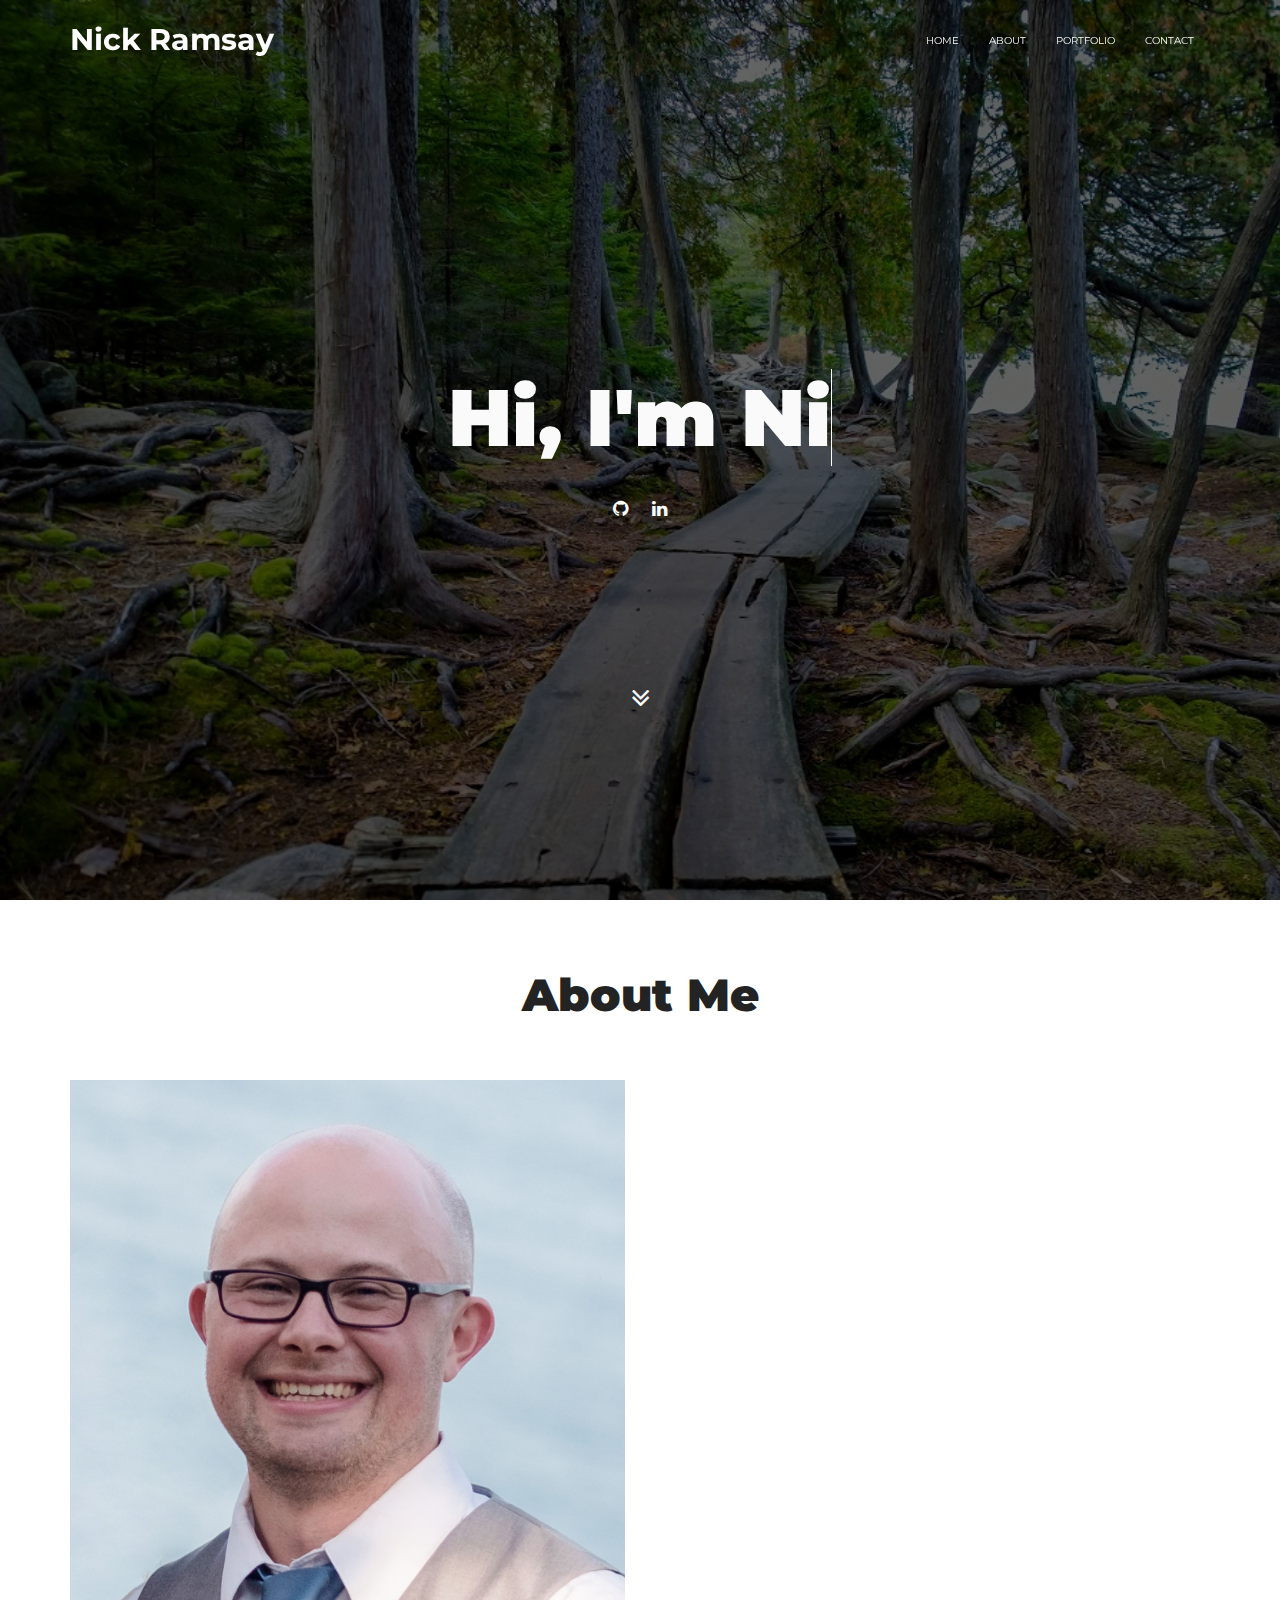
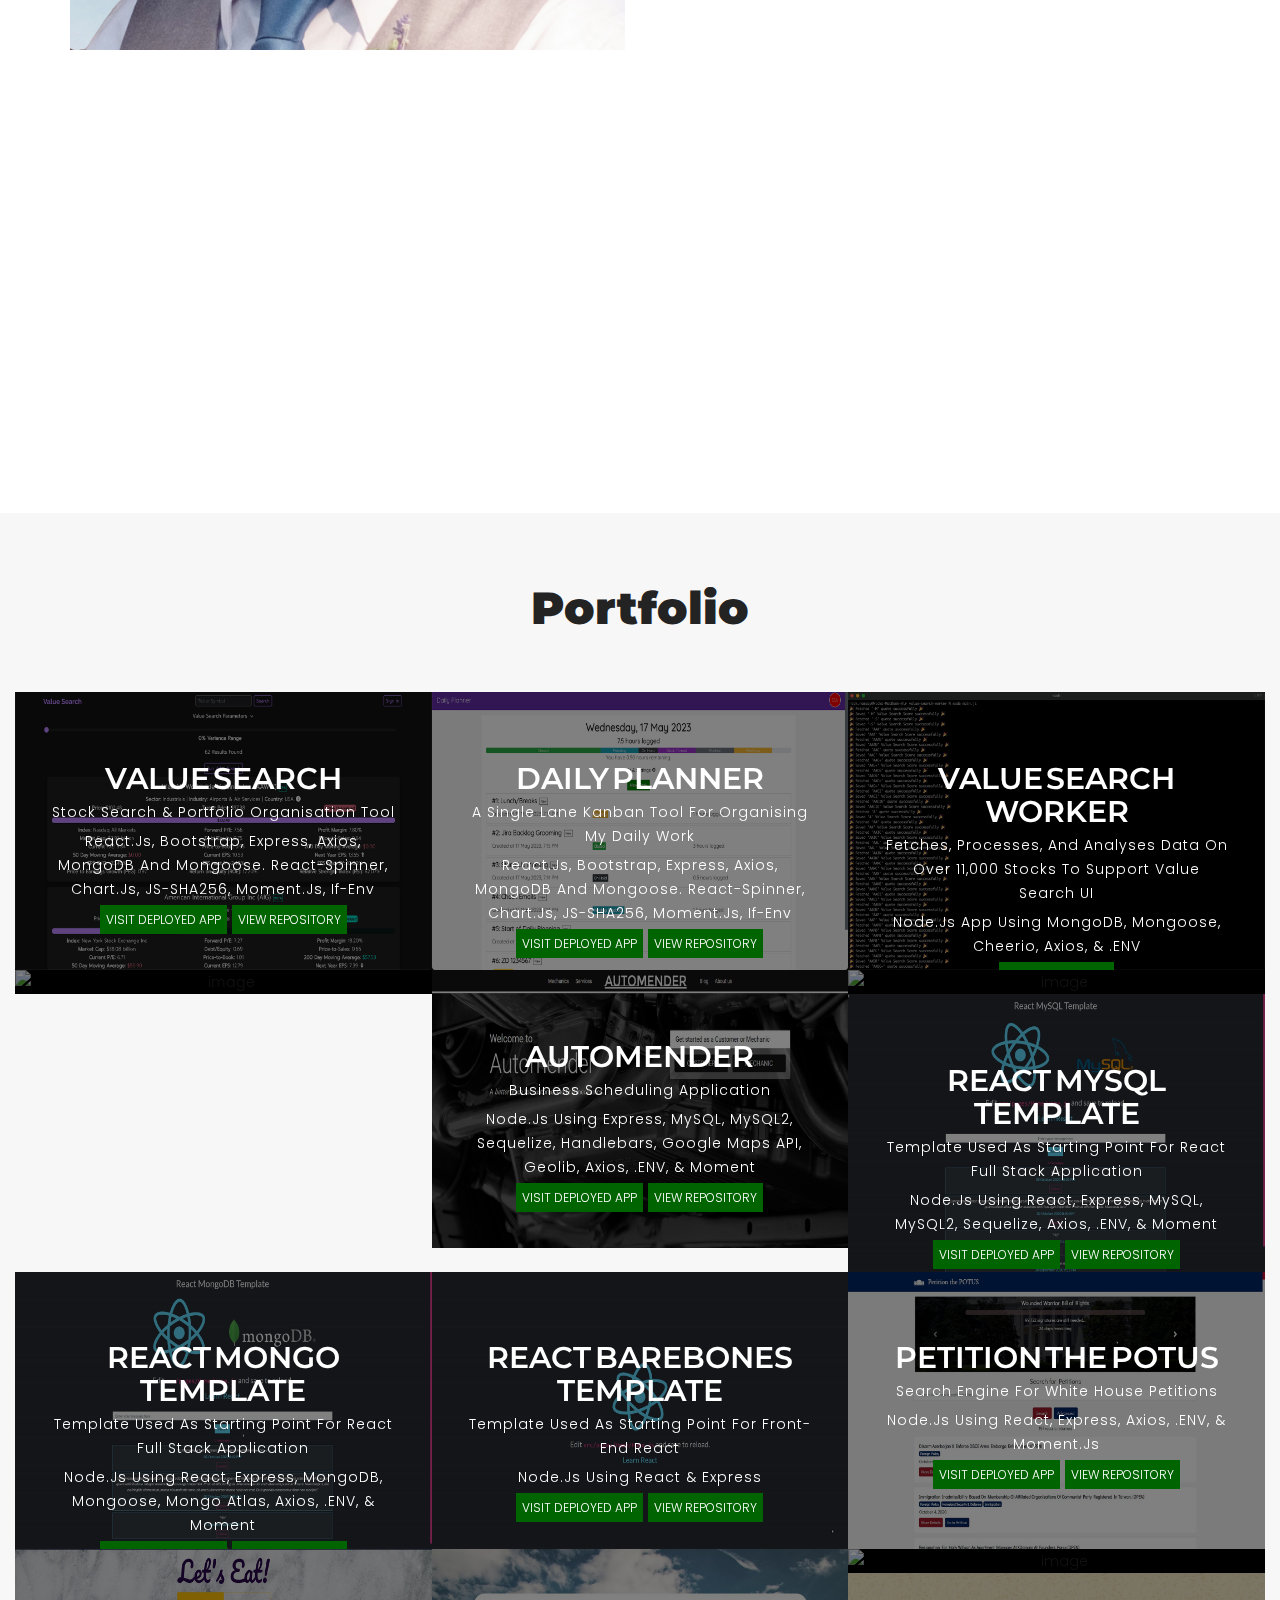
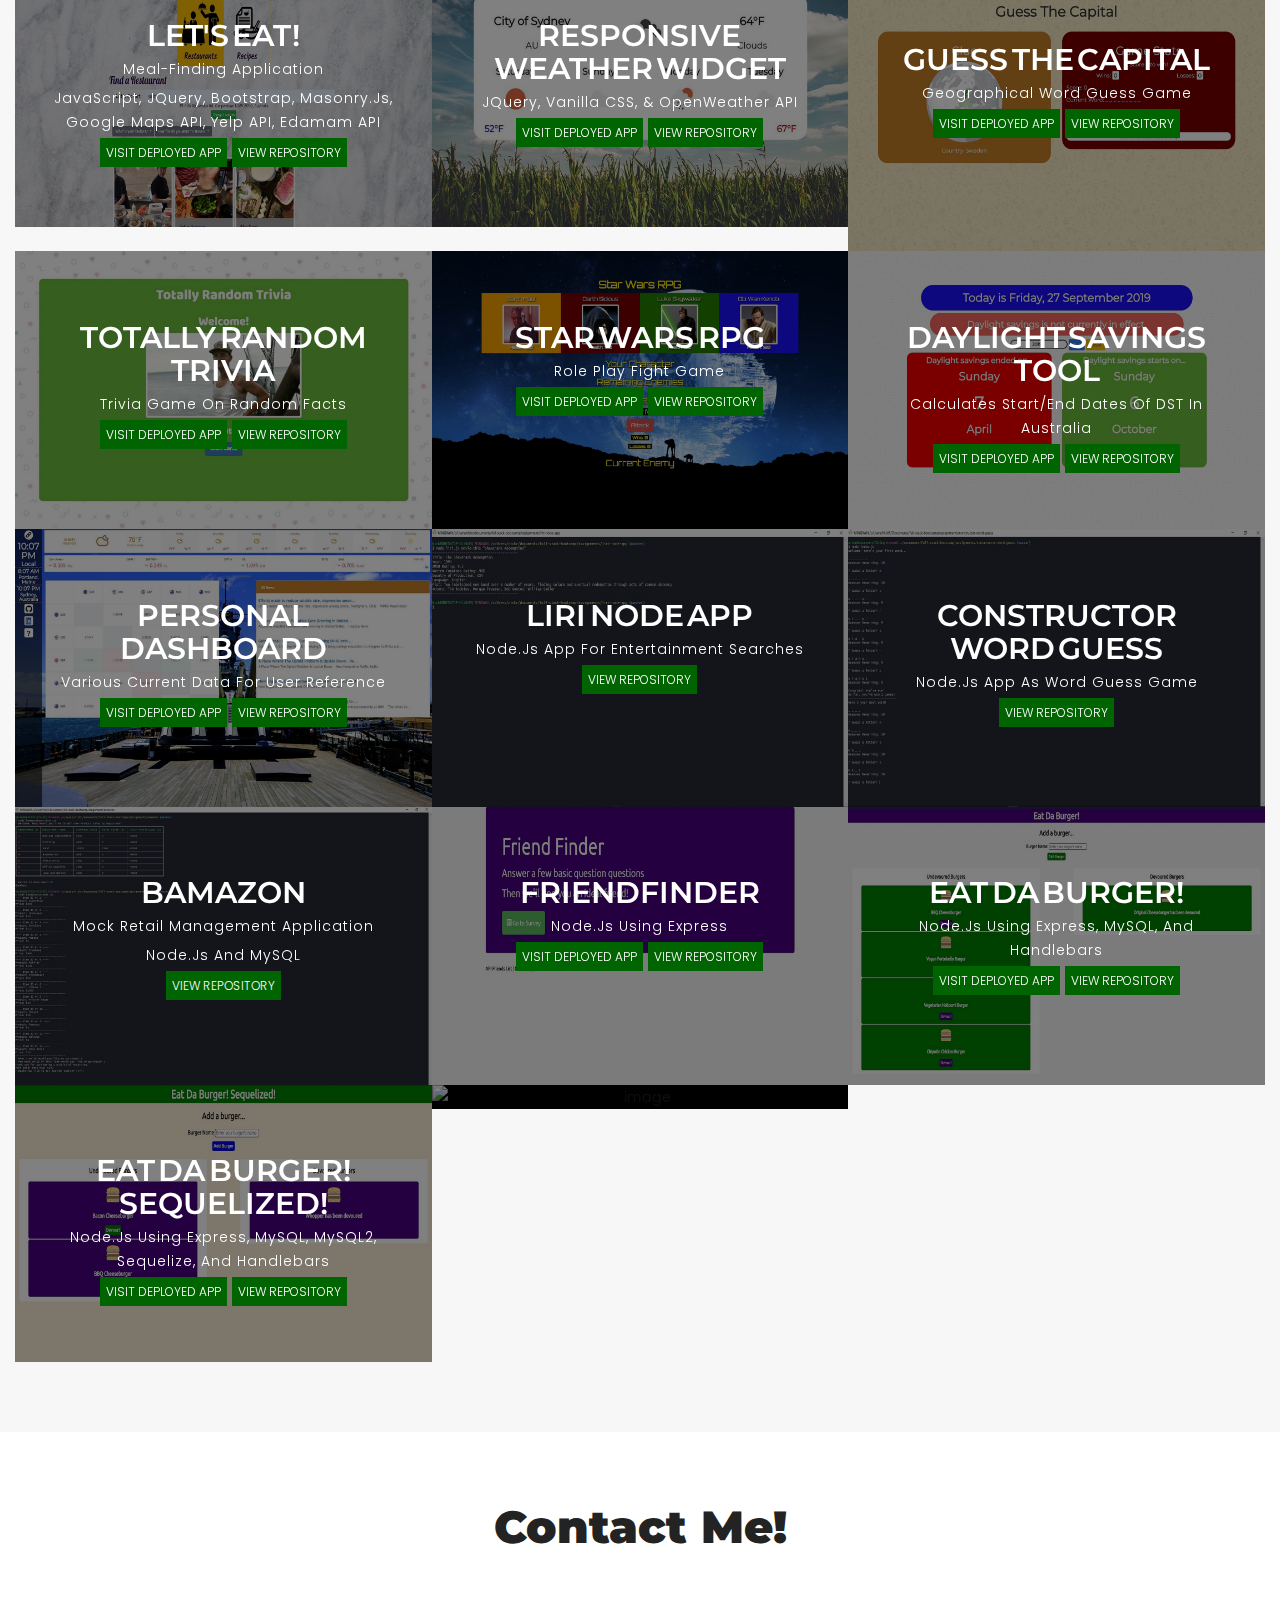
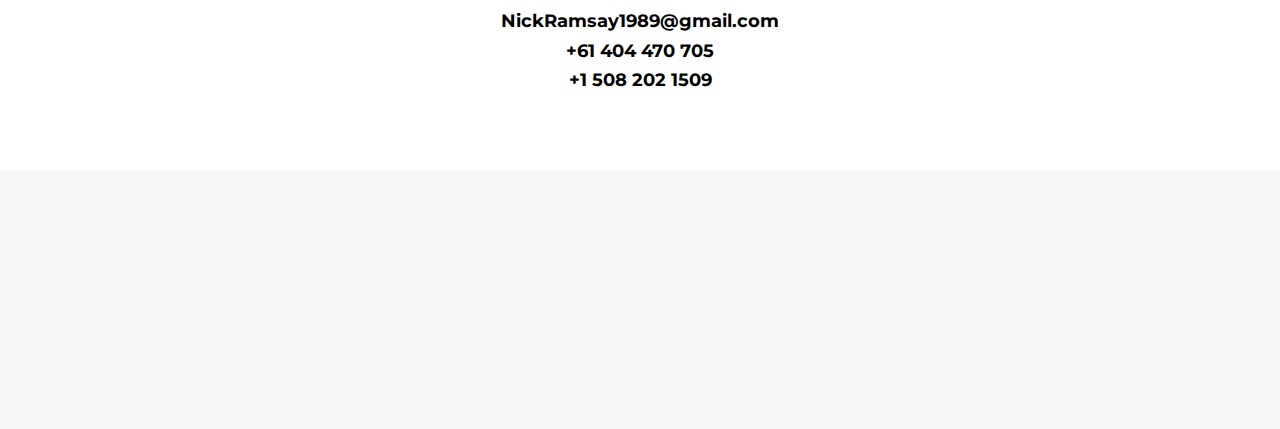
==== index.html @ b6eb4e65 "Added value-search, daily-planner, and value-search-worker to portfolio" ====
<!DOCTYPE html>
<html lang="en">

<head>
    <!-- META -->
    <!-- DUMMY COMMENT TO TRIGGER BUILD -->
    <meta charset="utf-8">
    <meta http-equiv="X-UA-Compatible" content="IE=edge">
    <meta name="viewport" content="width=device-width, initial-scale=1">
    <meta name="description" content="Personal Portfolio Template">
    <meta name="keywords"
        content="creative personal, resume, cv, portfolio, personal, developer, Monster,personal resume, onepage, clean, modern">
    <meta name="author" content="Tanvir Rahman Hridoy">
    <!-- PAGE TITLE -->
    <title>Nick Ramsay's Portfolio</title>
    <!-- BOOTSTRAP CSS -->
    <link rel="stylesheet" href="assets/bootstrap/css/bootstrap.min.css">
    <!-- ALL GOOGLE FONTS -->
    <link
        href="https://fonts.googleapis.com/css?family=Poppins:300,400,500,600,700|Montserrat:300,400,500,600,700,800,900|Dancing+Script:400,700&subset=latin-ext"
        rel="stylesheet">
    <!-- FONT AWESOME CSS -->
    <link rel="stylesheet" href="assets/fonts/font-awesome.min.css">
    <!-- OWL CAROSEL CSS -->
    <link rel="stylesheet" href="assets/owlcarousel/css/owl.carousel.css">
    <link rel="stylesheet" href="assets/owlcarousel/css/owl.theme.css">
    <!-- MAGNIFIC CSS -->
    <link rel="stylesheet" href="assets/css/magnific-popup.css">
    <!-- ANIMATE CSS -->
    <link rel="stylesheet" href="assets/css/animate.min.css">
    <link rel="stylesheet" href="assets/css/effects.css">
    <link rel="stylesheet" href="assets/css/YTPlayer.css">
    <!-- MAIN STYLE CSS -->
    <link rel="stylesheet" href="assets/css/style.css">
    <!-- RESPONSIVE CSS -->
    <link rel="stylesheet" href="assets/css/responsive.css">
    <!-- HTML5 shim and Respond.js IE8 support of HTML5 elements and media queries -->
    <!-- WARNING: Respond.js doesn't work if you view the page via file:// -->
    <!--[if lt IE 9]>
		  <script src="https://oss.maxcdn.com/html5shiv/3.7.2/html5shiv.min.js"></script>
		  <script src="https://oss.maxcdn.com/respond/1.4.2/respond.min.js"></script>
    <![endif]-->
    <script src="https://www.datadoghq-browser-agent.com/datadog-rum-v4.js" type="text/javascript">
    </script>
    <script>
        window.DD_RUM && window.DD_RUM.init({
            clientToken: 'pubbdad8401270b038b2e5ce6d7b57565e2',
            applicationId: 'e48142a3-268e-47d2-86a0-b74dcb851758',
            site: 'datadoghq.com',
            service: 'nick-ramsay-portfolio',
            env: 'prod',
            // Specify a version number to identify the deployed version of your application in Datadog 
            // version: '1.0.0',
            sampleRate: 100,
            premiumSampleRate: 100,
            trackInteractions: true,
            defaultPrivacyLevel: 'mask-user-input',
        });

        window.DD_RUM &&
            window.DD_RUM.startSessionReplayRecording();
    </script>
</head>

<body>
    <!-- START PRELOADER -->
    <div class="preloader">
        <div class="status">
            <div class="status-mes"></div>
        </div>
    </div>
    <!-- / END PRELOADER -->

    <!-- START HOMEPAGE DESIGN AREA -->
    <header id="home" class="welcome-area">
        <div class="header-top-area">
            <div class="container">
                <div class="row">
                    <div class="col-sm-3">
                        <!-- START LOGO DESIGN AREA -->
                        <div class="logo">
                            <a href="index.html">Nick Ramsay</a>
                        </div>
                        <!-- END LOGO DESIGN AREA -->
                    </div>
                    <div class="col-sm-9">
                        <!-- START MENU DESIGN AREA -->
                        <div class="mainmenu">
                            <div class="navbar navbar-nobg">
                                <div class="navbar-header">
                                    <button type="button" class="navbar-toggle" data-toggle="collapse"
                                        data-target=".navbar-collapse">
                                        <span class="sr-only">Toggle navigation</span>
                                        <span class="icon-bar"></span>
                                        <span class="icon-bar"></span>
                                        <span class="icon-bar"></span>
                                    </button>
                                </div>
                                <div class="navbar-collapse collapse">
                                    <ul class="nav navbar-nav navbar-right">
                                        <li class="active"><a class="smoth-scroll" href="#home">Home <div
                                                    class="ripple-wrapper"></div></a>
                                        </li>
                                        <li><a class="smoth-scroll" href="#about">About</a>
                                        </li>
                                        <li><a class="smoth-scroll" href="#work">Portfolio</a>
                                        </li>
                                        <li><a class="smoth-scroll" href="#contact">Contact</a>
                                        </li>
                                    </ul>
                                </div>
                            </div>
                        </div>
                        <!-- END MENU DESIGN AREA -->
                    </div>
                </div>
            </div>
        </div>
        <div class="welcome-image-area" data-stellar-background-ratio="0.6">
            <div class="display-table">
                <div class="display-table-cell">
                    <div class="container">
                        <div class="row">
                            <div class="col-md-12">
                                <div class="header-text text-center">
                                    <h1 class="typewrite" data-period="1500"
                                        data-type='[ "Hi, I&#39;m Nick.", "I&#39;m a product specialist.", "I&#39;m also a web developer.", "I have a background in business and data analysis.", "I live in Sydney, Australia.", "I&#39;m from the United States." ]'>
                                        <span class="wrap"></span>
                                    </h1>
                                    <div class="social-links header-links">
                                        <ul>
                                            <li><a href="https://github.com/nick-ramsay" target="_blank"><i
                                                        class="fa fa-github introLinks"></i></a></li>
                                            <li><a href="https://www.linkedin.com/in/nicholasramsay/"><i
                                                        class="fa fa-linkedin introLinks" target="_blank"></i></a></li>
                                        </ul>
                                    </div>
                                    <div class="home-arrow-down">
                                        <a href="#about" class="smoth-scroll btn"><i
                                                class="fa fa-angle-double-down"></i></a>
                                    </div>
                                </div>
                            </div>
                        </div>
                    </div>
                </div>
            </div>
        </div>
    </header>
    <!-- / END HOMEPAGE DESIGN AREA -->


    <!-- START ABOUT DESIGN AREA -->
    <section id="about" class="about-me-area section-padding">
        <div class="container">
            <div class="row">
                <div class="col-sm-12">
                    <div class="section-title">
                        <h2>about me</h2>
                    </div>
                </div>
            </div>
            <div class="row">
                <div class="col-md-6">
                    <!-- START ABOUT IMAGE AREA -->
                    <div class="about-image">
                        <img src="assets/images/me.jpg" alt="">
                    </div>
                    <!-- / END ABOUT IMAGE AREA -->
                </div>
                <div class="col-md-6">
                    <!-- START ABOUT TEXT AREA -->
                    <div class="about-text">
                        <h2 class="wow fadeInUp" data-wow-delay="0.4s">Nick Ramsay</h2>
                        <p class="wow fadeInUp" data-wow-delay="0.6s">I'm a graduate of the Full Stack Development
                            Coding Bootcamp at
                            the University of Sydney. I'm originally from the northeastern United States but
                            now live and work in Australia. After graduating from university in 2011, I've been working
                            in the electronic health record industry. My areas of focus have largely been in business
                            and data analysis, product design, and implementation.</p>
                        <p class="wow fadeInUp" data-wow-delay="0.6s"> Growing up in the Appalachian Mountains of
                            Northern New Hampshire, I enjoy all sorts of outdoor activities. Some of my favourite
                            activities include hiking, running, skiing, and snoeshoeing. Of course, the snow related
                            activities have been hard to continue living in Australia. I also enjoy travelling and most
                            recently visited Taiwan and Japan.</p>
                        <p class="wow fadeInUp" data-wow-delay="0.6s">I have many interests beyond coding. I've been a
                            lifelong history buff, studying history and economics at my university. I love keeping up
                            with current events in the world, particularly international affairs and politics. I like a
                            wide variety of music, everything from folk music to punk rock to classical.</p>

                        <ul class="wow fadeInUp" data-wow-delay="0.8s">
                            <li>HTML5</li>
                            <li>CSS3</li>
                            <li>Bootstrap</li>
                            <li>JavaScript</li>
                            <li>jQuery</li>
                            <li>Node.js</li>
                            <li>SQL</li>
                            <li>Firebase</li>
                            <li>AJAX</li>
                            <li>React.js</li>
                            <li>MongoDB</li>
                            <li>Heroku</li>
                            <li>Git</li>
                            <li>Responsive Design</li>
                        </ul>
                        <div class="wow fadeInUp" data-wow-delay="0.8s" align="center">
                            <div class="row cv-row">
                                <a id="cv" class="wow fadeInUp" data-wow-delay="0.8s"
                                    href="assets/downloads/Ramsay_Nicholas_CV.pdf" target="_blank">Download CV</a>
                            </div>
                            <div class="row cv-row">
                                <a id="cv" class="wow fadeInUp" data-wow-delay="0.8s"
                                    href="assets/downloads/Ramsay_Nicholas_Technical_CV.pdf" target="_blank">Download
                                    Technical CV</a>
                            </div>

                        </div>
                    </div>
                    <!-- / END ABOUT TEXT AREA -->
                </div>
            </div>
        </div>
    </section>
    <!-- / END ABOUT DESIGN AREA -->

    <!-- START WORK DESIGN AREA -->
    <section id="work" class="work section-padding">
        <div class="container-fluid">
            <div class="row">
                <div class="col-sm-12">
                    <div class="section-title">
                        <h2>portfolio</h2>
                    </div>
                </div>
            </div>
            <div class="row">
                <!--<ul class="work">
                    <li class="filter" data-filter="all">all</li>
                    <li class="filter" data-filter=".webdesign">webdesign</li>
                    <li class="filter" data-filter=".development">development</li>
                    <li class="filter" data-filter=".photography">photography</li>
                </ul>-->
            </div>
            <div class="work-inner">
                <div class="row work-posts grid">
                    <!-- START SINGLE WORK DESIGN AREA -->
                    <div class="col-md-4 col-sm-6 mix development">
                        <div class="item">
                            <figure class="effect-ruby">
                                <img src="./assets/images/work/value-search.png" alt="image">
                                <figcaption>
                                    <h2>Value Search</h2>
                                    <p>Stock Search & Portfolio Organisation Tool</p>
                                    <p>React.js, Bootstrap, Express, Axios, MongoDB and Mongoose. React-Spinner,
                                        Chart.js, JS-SHA256, Moment.js, if-env</p>
                                    <span><a class="linkBtn" href="https://value-search.herokuapp.com/"
                                            target="_blank">Visit Deployed App</a></span>
                                    <span><a class="linkBtn" href="https://github.com/nick-ramsay/value-search-ui"
                                            target="_blank">View Repository</a></span>
                                </figcaption>
                            </figure>
                        </div>
                    </div>
                    <!-- END SINGLE WORK DESIGN AREA -->
                    <!-- START SINGLE WORK DESIGN AREA -->
                    <div class="col-md-4 col-sm-6 mix development">
                        <div class="item">
                            <figure class="effect-ruby">
                                <img src="./assets/images/work/daily-plans.png" alt="image">
                                <figcaption>
                                    <h2>Daily Planner</h2>
                                    <p>A Single Lane Kanban Tool for Organising my Daily Work</p>
                                    <p>React.js, Bootstrap, Express, Axios, MongoDB and Mongoose. React-Spinner,
                                        Chart.js, JS-SHA256, Moment.js, if-env</p>

                                    <span><a class="linkBtn" href="https://daily-plans.herokuapp.com/"
                                            target="_blank">Visit Deployed App</a></span>
                                    <span><a class="linkBtn" href="https://github.com/nick-ramsay/daily-planner"
                                            target="_blank">View Repository</a></span>
                                </figcaption>
                            </figure>
                        </div>
                    </div>
                    <!-- END SINGLE WORK DESIGN AREA -->
                    <!-- START SINGLE WORK DESIGN AREA -->
                    <div class="col-md-4 col-sm-6 mix development">
                        <div class="item">
                            <figure class="effect-ruby">
                                <img src="./assets/images/work/value-search-worker.png" alt="image">
                                <figcaption>
                                    <h2>Value Search Worker</h2>
                                    <p>Fetches, Processes, and Analyses Data on Over 11,000 Stocks to Support <a class="no-decoration" href="https://value-search.herokuapp.com/"
                                            target="_blank">Value Search UI</a></p>
                                    <p>Node.js App Using MongoDB, Mongoose, Cheerio, Axios, & .ENV</p>
                                    <span><a class="linkBtn" href="https://github.com/nick-ramsay/value-search-worker"
                                            target="_blank">View Repository</a></span>
                                </figcaption>
                            </figure>
                        </div>
                    </div>
                    <!-- END SINGLE WORK DESIGN AREA -->
                    <!-- START SINGLE WORK DESIGN AREA -->
                    <div class="col-md-4 col-sm-6 mix development">
                        <div class="item">
                            <figure class="effect-ruby">
                                <img src="./assets/images/work/crafter.jpg" alt="image">
                                <figcaption>
                                    <h2>Crafter</h2>
                                    <p>Small Business Operations App</p>
                                    <p>React.js, Bootstrap, Express, Axios, MongoDB and Mongoose, Twilio, React-PDF,
                                        React-PDF-Table, React-Spinner, Chart.js, JS-SHA256, Moment.js, if-env</p>
                                    <span><a class="linkBtn" href="https://crafter-app.herokuapp.com/"
                                            target="_blank">Visit Deployed App</a></span>
                                    <span><a class="linkBtn" href="https://github.com/nick-ramsay/crafter"
                                            target="_blank">View Repository</a></span>
                                </figcaption>
                            </figure>
                        </div>
                    </div>
                    <!-- END SINGLE WORK DESIGN AREA -->
                    <!-- START SINGLE WORK DESIGN AREA -->
                    <div class="col-md-4 col-sm-6 mix development">
                        <div class="item">
                            <figure class="effect-ruby">
                                <img src="./assets/images/work/automender.jpg" alt="image">
                                <figcaption>
                                    <h2>Automender</h2>
                                    <p>Business Scheduling Application</p>
                                    <p>Node.js Using Express, MySQL, MySQL2, Sequelize, Handlebars, Google Maps API,
                                        Geolib, Axios, .ENV, & Moment</p>
                                    <span><a class="linkBtn" href="https://afternoon-refuge-07267.herokuapp.com/"
                                            target="_blank">Visit Deployed App</a></span>
                                    <span><a class="linkBtn" href="https://github.com/nick-ramsay/project-two"
                                            target="_blank">View Repository</a></span>
                                </figcaption>
                            </figure>
                        </div>
                    </div>
                    <!-- END SINGLE WORK DESIGN AREA -->
                    <!-- START SINGLE WORK DESIGN AREA -->
                    <div class="col-md-4 col-sm-6 mix development">
                        <div class="item">
                            <figure class="effect-ruby">
                                <img src="./assets/images/work/google-books-search.jpg" alt="image">
                                <figcaption>
                                    <h2>Google Books Search</h2>
                                    <p>Google Books Search</p>
                                    <p>React.js Using MongoDB, Mongoose, Express, Axios, Google Books API,
                                        React-Router, & .ENV</p>
                                    <span><a class="linkBtn" href="https://searching-google-books.herokuapp.com/"
                                            target="_blank">Visit Deployed App</a></span>
                                    <span><a class="linkBtn" href="https://github.com/nick-ramsay/google-books-app"
                                            target="_blank">View Repository</a></span>
                                </figcaption>
                            </figure>
                        </div>
                    </div>
                    <!-- END SINGLE WORK DESIGN AREA -->
                    <!-- START SINGLE WORK DESIGN AREA -->
                    <div class="col-md-4 col-sm-6 mix development">
                        <div class="item">
                            <figure class="effect-ruby">
                                <img src="./assets/images/work/react-mysql-template.jpg" alt="image">
                                <figcaption>
                                    <h2>React MySQL Template</h2>
                                    <p>Template Used as Starting Point for React Full Stack Application</p>
                                    <p>Node.js Using React, Express, MySQL, MySQL2, Sequelize, Axios, .ENV, & Moment</p>
                                    <span><a class="linkBtn" href="https://react-mysql-template.herokuapp.com/"
                                            target="_blank">Visit Deployed App</a></span>
                                    <span><a class="linkBtn" href="https://github.com/nick-ramsay/react-mysql-template"
                                            target="_blank">View Repository</a></span>
                                </figcaption>
                            </figure>
                        </div>
                    </div>
                    <!-- END SINGLE WORK DESIGN AREA -->
                    <!-- START SINGLE WORK DESIGN AREA -->
                    <div class="col-md-4 col-sm-6 mix development">
                        <div class="item">
                            <figure class="effect-ruby">
                                <img src="./assets/images/work/react-mongo-template.jpg" alt="image">
                                <figcaption>
                                    <h2>React Mongo Template</h2>
                                    <p>Template Used as Starting Point for React Full Stack Application</p>
                                    <p>Node.js Using React, Express, MongoDB, Mongoose, Mongo Atlas, Axios, .ENV, &
                                        Moment</p>
                                    <span><a class="linkBtn" href="https://react-mongo-template.herokuapp.com/"
                                            target="_blank">Visit Deployed App</a></span>
                                    <span><a class="linkBtn" href="https://github.com/nick-ramsay/react-mongo-template"
                                            target="_blank">View Repository</a></span>
                                </figcaption>
                            </figure>
                        </div>
                    </div>
                    <!-- END SINGLE WORK DESIGN AREA -->
                    <!-- START SINGLE WORK DESIGN AREA -->
                    <div class="col-md-4 col-sm-6 mix development">
                        <div class="item">
                            <figure class="effect-ruby">
                                <img src="./assets/images/work/react-barebones-template.jpg" alt="image">
                                <figcaption>
                                    <h2>React Barebones Template</h2>
                                    <p>Template Used as Starting Point for Front-End React</p>
                                    <p>Node.js Using React & Express</p>
                                    <span><a class="linkBtn" href="https://react-barebones-template.herokuapp.com/"
                                            target="_blank">Visit Deployed App</a></span>
                                    <span><a class="linkBtn"
                                            href="https://github.com/nick-ramsay/react-barebones-template"
                                            target="_blank">View Repository</a></span>
                                </figcaption>
                            </figure>
                        </div>
                    </div>
                    <!-- END SINGLE WORK DESIGN AREA -->
                    <!-- START SINGLE WORK DESIGN AREA -->
                    <div class="col-md-4 col-sm-6 mix development">
                        <div class="item">
                            <figure class="effect-ruby">
                                <img src="./assets/images/work/petition-the-potus.jpg" alt="image">
                                <figcaption>
                                    <h2>Petition the POTUS</h2>
                                    <p>Search engine for White House Petitions</p>
                                    <p>Node.js Using React, Express, Axios, .ENV, & Moment.js</p>
                                    <span><a class="linkBtn" href="https://petition-the-potus.herokuapp.com/"
                                            target="_blank">Visit Deployed App</a></span>
                                    <span><a class="linkBtn" href="https://github.com/nick-ramsay/white-house-petitions"
                                            target="_blank">View Repository</a></span>
                                </figcaption>
                            </figure>
                        </div>
                    </div>
                    <!-- END SINGLE WORK DESIGN AREA -->
                    <!-- START SINGLE WORK DESIGN AREA -->
                    <div class="col-md-4 col-sm-6 mix development">
                        <div class="item">
                            <figure class="effect-ruby">
                                <img src="./assets/images/work/lets-eat.jpg" alt="image">
                                <figcaption>
                                    <h2>Let's Eat!</h2>
                                    <p>Meal-Finding Application</p>
                                    <p>JavaScript, jQuery, Bootstrap, Masonry.js, Google Maps API, Yelp API, Edamam API
                                    </p>
                                    <span><a class="linkBtn" href="https://www.nick-ramsay.com/project-one"
                                            target="_blank">Visit Deployed App</a></span>
                                    <span><a class="linkBtn" href="https://github.com/nick-ramsay/project-one"
                                            target="_blank">View Repository</a></span>
                                </figcaption>
                            </figure>
                        </div>
                    </div>
                    <!-- END SINGLE WORK DESIGN AREA -->
                    <!-- START SINGLE WORK DESIGN AREA -->
                    <div class="col-md-4 col-sm-6 mix development">
                        <div class="item">
                            <figure class="effect-ruby">
                                <img src="assets/images/work/weather-widget.jpg" alt="image">
                                <figcaption>
                                    <h2>Responsive Weather Widget</h2>
                                    <p>jQuery, vanilla CSS, & OpenWeather API</p>
                                    <span><a class="linkBtn" href="https://www.nick-ramsay.com/weather-widget"
                                            target="_blank">Visit Deployed App</a></span>
                                    <span><a class="linkBtn" href="https://github.com/nick-ramsay/weather-widget"
                                            target="_blank">View Repository</a></span>
                                </figcaption>
                            </figure>
                        </div>
                    </div>
                    <!-- END SINGLE WORK DESIGN AREA -->
                    <!-- START SINGLE WORK DESIGN AREA -->
                    <div class="col-md-4 col-sm-6 mix development">
                        <div class="item">
                            <figure class="effect-ruby">
                                <img src="assets/images/work/the-scrape.jpg" alt="image">
                                <figcaption>
                                    <h2>The Scrape</h2>
                                    <p>Bootstrap with Express, Axios, Cheerio, & Mongoose NPM Packages</p>
                                    <span><a class="linkBtn" href="http://searching-google-news.herokuapp.com/"
                                            target="_blank">Visit Deployed App</a></span>
                                    <span><a class="linkBtn" href="https://github.com/nick-ramsay/news-scraper"
                                            target="_blank">View Repository</a></span>
                                </figcaption>
                            </figure>
                        </div>
                    </div>
                    <!-- END SINGLE WORK DESIGN AREA -->
                    <!-- START SINGLE WORK DESIGN AREA -->
                    <div class="col-md-4 col-sm-6 mix development">
                        <div class="item">
                            <figure class="effect-ruby">
                                <img src="assets/images/work/guess-the-capital.jpg" alt="image">
                                <figcaption>
                                    <h2>Guess The Capital</h2>
                                    <p>Geographical Word Guess Game</p>
                                    <span><a class="linkBtn" href="https://www.nick-ramsay.com/word-guess-game"
                                            target="_blank">Visit Deployed App</a></span>
                                    <span><a class="linkBtn" href="https://github.com/nick-ramsay/word-guess-game"
                                            target="_blank">View Repository</a></span>
                                </figcaption>
                            </figure>
                        </div>
                    </div>
                    <!-- END SINGLE WORK DESIGN AREA -->
                    <!-- START SINGLE WORK DESIGN AREA -->
                    <div class="col-md-4 col-sm-6 mix development javascript jquery">
                        <div class="item">
                            <figure class="effect-ruby">
                                <img src="assets/images/work/totally-random-trivia.jpg" alt="image">
                                <figcaption>
                                    <h2>Totally Random Trivia</h2>
                                    <p>Trivia Game on Random Facts</p>
                                    <span><a class="linkBtn" href="https://www.nick-ramsay.com/TriviaGame"
                                            target="_blank">Visit Deployed App</a></span>
                                    <span><a class="linkBtn" href="https://github.com/nick-ramsay/TriviaGame"
                                            target="_blank">View Repository</a></span>
                                </figcaption>
                            </figure>
                        </div>
                    </div>
                    <!-- END SINGLE WORK DESIGN AREA -->
                    <!-- START SINGLE WORK DESIGN AREA -->
                    <div class="col-md-4 col-sm-6 mix development">
                        <div class="item">
                            <figure class="effect-ruby">
                                <img src="assets/images/work/star-wars-rpg.jpg" alt="image">
                                <figcaption>
                                    <h2>Star Wars RPG</h2>
                                    <p>Role Play Fight Game</p>
                                    <span><a class="linkBtn" href="https://www.nick-ramsay.com/star-wars-rpg"
                                            target="_blank">Visit Deployed App</a></span>
                                    <span><a class="linkBtn" href="https://github.com/nick-ramsay/star-wars-rpg"
                                            target="_blank">View Repository</a></span>
                                </figcaption>
                            </figure>

                        </div>
                    </div>
                    <!-- END SINGLE WORK DESIGN AREA -->
                    <!-- START SINGLE WORK DESIGN AREA -->
                    <div class="col-md-4 col-sm-6 mix development">
                        <div class="item">

                            <figure class="effect-ruby">
                                <img src="assets/images/work/daylight-savings-tool-au.jpg" alt="image">
                                <figcaption>
                                    <h2>Daylight Savings Tool</h2>
                                    <p>Calculates Start/End Dates of DST in Australia</p>
                                    <span><a class="linkBtn" href="https://www.nick-ramsay.com/daylight-savings-tool"
                                            target="_blank">Visit Deployed App</a></span>
                                    <span><a class="linkBtn" href="https://github.com/nick-ramsay/daylight-savings-tool"
                                            target="_blank">View Repository</a></span>
                                </figcaption>
                            </figure>

                        </div>
                    </div>
                    <!-- END SINGLE WORK DESIGN AREA -->
                    <!-- START SINGLE WORK DESIGN AREA -->
                    <div class="col-md-4 col-sm-6 mix development">
                        <div class="item">
                            <figure class="effect-ruby">
                                <img src="assets/images/work/personal-dashboard.jpg" alt="image">
                                <figcaption>
                                    <h2>Personal Dashboard</h2>
                                    <p>Various Current Data for User Reference</p>
                                    <span><a class="linkBtn" href="https://www.nick-ramsay.com/dashboard"
                                            target="_blank">Visit Deployed App</a></span>
                                    <span><a class="linkBtn" href="https://github.com/nick-ramsay/dashboard"
                                            target="_blank">View Repository</a></span>
                                </figcaption>
                            </figure>
                        </div>
                    </div>
                    <!-- END SINGLE WORK DESIGN AREA -->
                    <!-- START SINGLE WORK DESIGN AREA -->
                    <div class="col-md-4 col-sm-6 mix development">
                        <div class="item">
                            <figure class="effect-ruby">
                                <img src="assets/images/work/liri-node-app.jpg" alt="image">
                                <figcaption>
                                    <h2>Liri Node App</h2>
                                    <p>Node.js App for Entertainment Searches</p>
                                    <span><a class="linkBtn" href="https://github.com/nick-ramsay/liri-node-app"
                                            target="_blank">View Repository</a></span>
                                </figcaption>
                            </figure>
                        </div>
                    </div>
                    <!-- END SINGLE WORK DESIGN AREA -->
                    <!-- START SINGLE WORK DESIGN AREA -->
                    <div class="col-md-4 col-sm-6 mix development">
                        <div class="item">
                            <figure class="effect-ruby">
                                <img src="assets/images/work/constructor-word-guess.jpg" alt="image">
                                <figcaption>
                                    <h2>Constructor Word Guess</h2>
                                    <p>Node.js App as Word Guess Game</p>
                                    <span><a class="linkBtn"
                                            href="https://github.com/nick-ramsay/constructor-word-guess"
                                            target="_blank">View Repository</a></span>
                                </figcaption>
                            </figure>
                        </div>
                    </div>
                    <!-- END SINGLE WORK DESIGN AREA -->
                    <!-- START SINGLE WORK DESIGN AREA -->
                    <div class="col-md-4 col-sm-6 mix development">
                        <div class="item">
                            <figure class="effect-ruby">
                                <img src="assets/images/work/bamazon.jpg" alt="image">
                                <figcaption>
                                    <h2>Bamazon</h2>
                                    <p>Mock Retail Management Application</p>
                                    <p>Node.js and MySQL</p>
                                    <span><a class="linkBtn" href="https://github.com/nick-ramsay/bamazon"
                                            target="_blank">View Repository</a></span>
                                </figcaption>
                            </figure>
                        </div>
                    </div>
                    <!-- END SINGLE WORK DESIGN AREA -->
                    <!-- START SINGLE WORK DESIGN AREA -->
                    <div class="col-md-4 col-sm-6 mix development">
                        <div class="item">
                            <figure class="effect-ruby">
                                <img src="assets/images/work/friendfinder.jpg" alt="image">
                                <figcaption>
                                    <h2>FriendFinder</h2>
                                    <p>Node.js Using Express</p>
                                    <span><a class="linkBtn" href="https://afternoon-savannah-83215.herokuapp.com/"
                                            target="_blank">Visit Deployed App</a></span>
                                    <span><a class="linkBtn" href="https://github.com/nick-ramsay/FriendFinder"
                                            target="_blank">View Repository</a></span>
                                </figcaption>
                            </figure>
                        </div>
                    </div>
                    <!-- END SINGLE WORK DESIGN AREA -->
                    <!-- START SINGLE WORK DESIGN AREA -->
                    <div class="col-md-4 col-sm-6 mix development">
                        <div class="item">
                            <figure class="effect-ruby">
                                <img src="assets/images/work/burger.jpg" alt="image">
                                <figcaption>
                                    <h2>Eat Da Burger!</h2>
                                    <p>Node.js Using Express, MySQL, and Handlebars</p>
                                    <span><a class="linkBtn" href="https://infinite-thicket-48679.herokuapp.com/"
                                            target="_blank">Visit Deployed App</a></span>
                                    <span><a class="linkBtn" href="https://github.com/nick-ramsay/burger"
                                            target="_blank">View Repository</a></span>
                                </figcaption>
                            </figure>
                        </div>
                    </div>
                    <!-- END SINGLE WORK DESIGN AREA -->
                    <!-- START SINGLE WORK DESIGN AREA -->
                    <div class="col-md-4 col-sm-6 mix development">
                        <div class="item">
                            <figure class="effect-ruby">
                                <img src="assets/images/work/sequelizedBurger.jpg" alt="image">
                                <figcaption>
                                    <h2>Eat Da Burger! Sequelized!</h2>
                                    <p>Node.js Using Express, MySQL, MySQL2, Sequelize, and Handlebars</p>
                                    <span><a class="linkBtn" href="https://cryptic-coast-63780.herokuapp.com/"
                                            target="_blank">Visit Deployed App</a></span>
                                    <span><a class="linkBtn" href="https://github.com/nick-ramsay/sequelizedBurger"
                                            target="_blank">View Repository</a></span>
                                </figcaption>
                            </figure>
                        </div>
                    </div>
                    <!-- END SINGLE WORK DESIGN AREA -->
                    <!-- START SINGLE WORK DESIGN AREA -->
                    <div class="col-md-4 col-sm-6 mix development">
                        <div class="item">
                            <figure class="effect-ruby">
                                <img src="assets/images/work/memory.jpg" alt="image">
                                <figcaption>
                                    <h2>Memory</h2>
                                    <p>Bootstrap and React.js</p>
                                    <span><a class="linkBtn" href="https://memory-guess.herokuapp.com/"
                                            target="_blank">Visit Deployed App</a></span>
                                    <span><a class="linkBtn" href="https://github.com/nick-ramsay/memory"
                                            target="_blank">View Repository</a></span>
                                </figcaption>
                            </figure>
                        </div>
                    </div>
                    <!-- END SINGLE WORK DESIGN AREA -->
                </div>
            </div>
        </div>
    </section>
    <!-- / END START WORK DESIGN AREA -->

    <!-- START CONTACT DESIGN AREA -->
    <section id="contact" class="contact-me-area section-padding">

        <div class="container">
            <div class="row">
                <div class="col-md-12">
                    <div class="section-title">
                        <h2>contact me!</h2>
                    </div>
                    <div align="center">
                        <h4><a type="email" class="contactLinks"
                                href="mailto:nickramsay1989@gmail.com">NickRamsay1989@gmail.com</a></h4>
                        <h4><a type="Phone" class="contactLinks" href="tel:+61404470705">+61 404 470 705</a></h4>
                        <h4><a type="Phone" class="contactLinks" href="tel:+15082021509">+1 508 202 1509</a></h4>
                    </div>
                </div>
            </div>
            <!--
            <div class="row">
                <div class="col-md-8 col-md-offset-2">
                    
                    <form id="contactForm" class="contact-form" action="#" method="post">
                        <div class="row">
                            <div class="col-md-6 form-group">
                                <input id="name" class="form-control" type="text" name="name" placeholder="Name"
                                    required>
                            </div>
                            <div class="col-md-6 form-group">
                                <input id="email" class="form-control" type="email" name="email" placeholder="Email"
                                    required>
                            </div>
                            <div class="col-md-12 form-group">
                                <input id="subject" class="form-control" type="text" name="subject"
                                    placeholder="Subject" required>
                            </div>
                            <div class="col-md-12 form-group">
                                <textarea id="message" class="form-control" placeholder="Message" rows="4"
                                    required></textarea>
                            </div>
                            <div class="col-md-12 text-center">
                                <button id="submit" class="btn" type="submit">Submit Now</button>
                            </div>
                            <div class="col-md-12 text-center">
                                <p class="input-success">We have received your mail, We will get back to you soon!</p>
                                <p class="input-error">Sorry, Message could not send! Please try again.</p>
                            </div>
                        </div>
                    </form>
                </div>
            </div>
            -->
        </div>
    </section>
    <!-- / END CONTACT DESIGN AREA -->

    <!-- START FOOTER DESIGN AREA -->
    <footer class="footer-area">
        <div class="container">
            <div class="row">
                <div class="col-sm-12 text-center wow fadeInUp" data-wow-delay="0.2s">
                    <div class="social-links">
                        <ul>
                            <li><a href="https://github.com/nick-ramsay" target="_blank"><i
                                        class="fa fa-github"></i></a></li>
                            <li><a href="https://www.linkedin.com/in/nicholasramsay/" target="_blank"><i
                                        class="fa fa-linkedin"></i></a></li>
                        </ul>
                    </div>
                    <p>&copy;Copyright 2019 | All RightReserved.</p>
                </div>
            </div>
        </div>
    </footer>
    <!-- / END FOOTER DESIGN AREA -->

    <!-- LATEST JQUERY -->
    <script src="assets/js/jquery.min.js"></script>
    <!-- BOOTSTRAP JS -->
    <script src="assets/bootstrap/js/bootstrap.min.js"></script>
    <!-- OWL CAROUSEL JS  -->
    <script src="assets/owlcarousel/js/owl.carousel.min.js"></script>
    <!-- MIXITUP JS -->
    <script src="assets/js/jquery.mixitup.js"></script>
    <!-- PARALLAX JS -->
    <script src="assets/js/jquery.stellar.min.js"></script>
    <!-- MAGNIFICANT JS -->
    <script src="assets/js/jquery.magnific-popup.min.js"></script>
    <script src="assets/js/jquery.mb.YTPlayer.min.js"></script>
    <!-- WOW JS -->
    <script src="assets/js/wow.min.js"></script>
    <!-- CONTACT FORM JS -->
    <!--<script src="assets/js/form-contact.js"></script>-->
    <!-- SCRIPT JS -->
    <script src="assets/js/scripts.js"></script>
    <script src="https://smtpjs.com/v3/smtp.js"></script>
    <script src="assets/js/mailer.js"></script>
</body>

</html>
---- assets/css/effects.css ----
.grid {
	position: relative;
	clear: both;
	margin: 0 auto;
	list-style: none;
	text-align: center;
}

/* Common style */
.grid figure {
	position: relative;
	float: left;
	overflow: hidden;
	margin: 10px 1%;
	min-width: 320px;
	max-width: 480px;
	max-height: 360px;
	width: 48%;
	height: auto;
	text-align: center;
	cursor: pointer;
}

.grid figure img {
	position: relative;
	display: block;
	min-height: 100%;
	max-width: 100%;
}

.grid figure figcaption {
	padding: 2em;
	color: #fff;
	text-transform: uppercase;
	font-size: 1.25em;
	-webkit-backface-visibility: hidden;
	backface-visibility: hidden;
}

.grid figure figcaption::before,
.grid figure figcaption::after {
	pointer-events: none;
}

.grid figure figcaption,
.grid figure figcaption > a {
	position: absolute;
	top: 0;
	left: 0;
	width: 100%;
	height: 100%;
}

/* Anchor will cover the whole item by default */
/* For some effects it will show as a button */
.grid figure figcaption > a {
	z-index: 1000;
	text-indent: 200%;
	white-space: nowrap;
	font-size: 0;
	opacity: 0;
}

.grid figure h2 {
	word-spacing: -0.15em;
	font-weight: 300;
}

.grid figure h2 span {
	font-weight: 800;
}

.grid figure h2,
.grid figure p {
	margin: 0;
}

.grid figure p {
	letter-spacing: 1px;
	font-size: 68.5%;
}




/*---------------*/
/***** Bubba *****/
/*---------------*/

figure.effect-bubba img {
	-webkit-transition: opacity 0.35s;
	transition: opacity 0.35s;
}

figure.effect-bubba:hover img {
	opacity: 0.4;
}

figure.effect-bubba figcaption::before,
figure.effect-bubba figcaption::after {
	position: absolute;
	top: 30px;
	right: 30px;
	bottom: 30px;
	left: 30px;
	content: '';
	opacity: 0;
	-webkit-transition: opacity 0.35s, -webkit-transform 0.35s;
	transition: opacity 0.35s, transform 0.35s;
}

figure.effect-bubba figcaption::before {
	border-top: 1px solid #fff;
	border-bottom: 1px solid #fff;
	-webkit-transform: scale(0,1);
	transform: scale(0,1);
}

figure.effect-bubba figcaption::after {
	border-right: 1px solid #fff;
	border-left: 1px solid #fff;
	-webkit-transform: scale(1,0);
	transform: scale(1,0);
}

figure.effect-bubba h2 {
	padding-top: 30%;
	-webkit-transition: -webkit-transform 0.35s;
	transition: transform 0.35s;
	-webkit-transform: translate3d(0,-20px,0);
	transform: translate3d(0,-20px,0);
}

figure.effect-bubba p {
	padding: 20px 2.5em;
	opacity: 0;
	-webkit-transition: opacity 0.35s, -webkit-transform 0.35s;
	transition: opacity 0.35s, transform 0.35s;
	-webkit-transform: translate3d(0,20px,0);
	transform: translate3d(0,20px,0);
}

figure.effect-bubba:hover figcaption::before,
figure.effect-bubba:hover figcaption::after {
	opacity: 1;
	-webkit-transform: scale(1);
	transform: scale(1);
}

figure.effect-bubba:hover h2,
figure.effect-bubba:hover p {
	opacity: 1;
	-webkit-transform: translate3d(0,0,0);
	transform: translate3d(0,0,0);
}
/*---------------*/
/***** Ruby *****/
/*---------------*/

figure.effect-ruby {
	background-color: #000;
}

figure.effect-ruby:hover img {
	-webkit-transition: opacity 0.35s, -webkit-transform 0.35s;
	transition: opacity 0.35s, transform 0.35s;
	-webkit-transform: scale(1.15);
	transform: scale(1.15);
	opacity:0.25;
}

figure.effect-ruby img {
	opacity: 0.5;
	-webkit-transform: scale(1);
	transform: scale(1);
}

/*
figure.effect-ruby:hover h2 {
	margin-top: 20%;
	-webkit-transition: -webkit-transform 0.35s;
	transition: transform 0.35s;
	-webkit-transform: translate3d(0,20px,0);
	transform: translate3d(0,20px,0);
}*/

/*figure.effect-ruby:hover p {
	margin: 1em 0 0;
	padding: 3em;
	border: 1px solid #fff;
	opacity: 0;
	-webkit-transition: opacity 0.35s, -webkit-transform 0.35s;
	transition: opacity 0.35s, transform 0.35s;
	-webkit-transform: translate3d(0,20px,0) scale(1.1);
	transform: translate3d(0,20px,0) scale(1.1);
}
*/

figure.effect-ruby h2 {
	-webkit-transform: translate3d(0,0,0);
	transform: translate3d(0,0,0);
}

figure.effect-ruby p {
	opacity: 1;
	-webkit-transform: translate3d(0,0,0) scale(1);
	transform: translate3d(0,0,0) scale(1);
}
---- assets/css/YTPlayer.css ----
/*___________________________________________________________________________________________________________________________________________________
 _ jquery.mb.components                                                                                                                             _
 _                                                                                                                                                  _
 _ file: mb.YTPlayer.css                                                                                                                            _
 _ last modified: 19/08/14 19.57                                                                                                                    _
 _                                                                                                                                                  _
 _ Open Lab s.r.l., Florence - Italy                                                                                                                _
 _                                                                                                                                                  _
 _ email: matteo@open-lab.com                                                                                                                       _
 _ site: http://pupunzi.com                                                                                                                         _
 _       http://open-lab.com                                                                                                                        _
 _ blog: http://pupunzi.open-lab.com                                                                                                                _
 _ Q&A:  http://jquery.pupunzi.com                                                                                                                  _
 _                                                                                                                                                  _
 _ Licences: MIT, GPL                                                                                                                               _
 _    http://www.opensource.org/licenses/mit-license.php                                                                                            _
 _    http://www.gnu.org/licenses/gpl.html                                                                                                          _
 _                                                                                                                                                  _
 _ Copyright (c) 2001-2014. Matteo Bicocchi (Pupunzi);                                                                                              _
 ___________________________________________________________________________________________________________________________________________________*/


@charset"UTF-8";

/* Generated by Font Squirrel (http://www.fontsquirrel.com) on May 30, 2013 */

@font-face {
  font-family: 'ytpregular';
  src: url('ytp-regular.eot');
}

@font-face {
  font-family: 'ytpregular';
  src: url([data-uri]) format('woff'),
  url('ytp-regular.ttf') format('truetype');
  font-weight: normal;
  font-style: normal;

}
.mb_YTVPlayer :focus {
  outline: 0;
}

.mb_YTVPlayer{
  display:block;
  transform:translateZ(0);
  transform-style: preserve-3d;
  perspective: 1000;
  backface-visibility: hidden;
  transform:translate3d(0,0,0);
  animation-timing-function: linear;
}

.mb_YTVPlayer.fullscreen{
  display:block!important;
  position: fixed!important;
  width: 100%!important;
  height: 100%!important;
  top: 0!important;
  left: 0!important;
  margin: 0!important;
  border: none !important;
}

.mb_YTVPlayer.fullscreen .mbYTP_wrapper{
  opacity:1 !important;
}


.mbYTP_wrapper iframe{
  max-width: 4000px !important;
}

.inline_YTPlayer{
  margin-bottom: 20px;
  vertical-align:top;
  position:relative;
  left:0;
  overflow: hidden;
  border-radius: 4px;
  -moz-box-shadow: 0 0 5px rgba(0,0,0,.7);
  -webkit-box-shadow: 0 0 5px rgba(0,0,0,.7);
  box-shadow: 0 0 5px rgba(0,0,0,.7);
  background: rgba(0,0,0,.5);
}

.inline_YTPlayer img{
  border: none!important;
  -moz-transform: none!important;
  -webkit-transform: none!important;
  -o-transform: none!important;
  transform: none!important;
  margin:0!important;
  padding:0!important
}

/*CONTROL BAR*/

.mb_YTVPBar .ytpicon{
  font-size: 20px;
  font-family: 'ytpregular';
}

.mb_YTVPBar .mb_YTVPUrl.ytpicon{
  font-size: 30px;
}


.mb_YTVPBar{

  transition: opacity 1s;
  -moz-transition: opacity 1s;
  -webkit-transition: opacity 1s;
  -o-transition: opacity 1s;

  display:block;
  width:100%;
  height:10px;
  padding:5px;
  background:#333;
  position:fixed;
  bottom:0;
  left:0;
  -moz-box-sizing:padding-box;
  -webkit-box-sizing:border-box;
  text-align:left;
  z-index: 1000;
  font: 14px/16px sans-serif;
  color:white;
  opacity:.1;
}

.mb_YTVPBar.visible, .mb_YTVPBar:hover{
  opacity:1;
}


.mb_YTVPBar .buttonBar{

  transition: all 1s;
  -moz-transition: all 1s;
  -webkit-transition: all 1s;
  -o-transition: all 1s;

  background:transparent;
  font:12px/14px Calibri;
  position:absolute;
  top:-30px;
  left:0;
  padding: 5px;
  width:100%;
  -moz-box-sizing: border-box;
  -webkit-box-sizing: border-box;
  -o-box-sizing: border-box;
  box-sizing: border-box;
}
.mb_YTVPBar:hover .buttonBar{
  background: rgba(0,0,0,0.4);
}

.mb_YTVPBar span{
  display:inline-block;
  font:16px/20px Calibri, sans-serif;
  position:relative;
  width: 30px;
  height: 25px;
  vertical-align: middle;
}
.mb_YTVPBar span.mb_YTVPTime{
  width: 130px;
}

.mb_YTVPBar span.mb_YTVPUrl,.mb_YTVPBar span.mb_OnlyYT {
  position: absolute;
  width: auto;
  display:block;
  top:6px;
  right:10px;
  cursor: pointer;
}
.mb_YTVPBar span.mb_YTVPUrl img{
  width: 60px;
}

.mb_YTVPBar span.mb_OnlyYT {
  left:185px;
  right: auto;
}
.mb_YTVPBar span.mb_OnlyYT img{
  width: 25px;
}

.mb_YTVPBar span.mb_YTVPUrl a{
  color:white;
}

.mb_YTVPPlaypause,.mb_YTVPlayer .mb_YTVPPlaypause img{
  cursor:pointer;
}

.mb_YTVPMuteUnmute{
  cursor:pointer;
}

/*PROGRESS BAR*/
.mb_YTVPProgress{
  height:10px;
  width:100%;
  background:#222;
  bottom:0;
  left:0;
}

.mb_YTVPLoaded{
  height:10px;
  width:0;
  background:#444;
  left:0;
}

.mb_YTVTime{
  height:5px;
  width:0;
  background:#fff;
  bottom:0;
  left:0;
  -moz-box-shadow:#666666 1px 1px 3px;
  -webkit-box-shadow:#666666 1px 1px 3px;
}

.YTPOverlay{
  backface-visibility: hidden;
  -webkit-backface-visibility: hidden;
  -webkit-transform-style: "flat"
}

/*RASTER OVERLAY*/
.YTPOverlay.raster{
  background: url("../images/raster.png");
}

.YTPOverlay.raster.retina{
  background: url("../images/raster@2x.png");
}

.YTPOverlay.raster-dot{
  background: url("../images/raster_dot.png");
}

.YTPOverlay.raster-dot.retina{
  background: url("../images/raster_dot@2x.png");
}
---- assets/css/style.css ----
/*
* ----------------------------------------------------------------------------------------
Author       : Creativepersonal
Template Name: Monster - Personal Portfolio Template
Version      : 1.0
* ----------------------------------------------------------------------------------------
*/

/*
* ----------------------------------------------------------------------------------------
* 01.GLOBAL CSS STYLE
* 02.PRELOADER & BOUNCE CCS STYLE
* 03.HOMEPAGE CSS STYLE
    -LOGO CSS
    -MENU CSS
* 04.ABOUT CSS STYLE
* 05.SERVICE CSS STYLE
* 06.WORK CSS STYLE
* 07.AVAILABLE CSS STYLE
* 08.CONTACT CSS STYLE
* 09.FOOTER CSS STYLE
* ----------------------------------------------------------------------------------------
*/

/*
* ----------------------------------------------------------------------------------------
* 01.GLOBAL STYLE
* ----------------------------------------------------------------------------------------
*/

body {
  font-size: 14px;
  font-weight: 300;
  line-height: 24px;
  height: 100%;
  font-family: "Poppins", sans-serif;
  color: #232323;
}

html,
body {
  height: 100%;
}

h1,
h2,
h3,
h4,
h5,
h6 {
  font-family: "Montserrat", sans-serif;
}

a {
  text-decoration: none;
  -webkit-transition: all 0.4s;
  -webkit-transition: all 0.2s;
  transition: all 0.2s;
  color: #000;
}

img {
  width: 100%;
}

a:hover {
  color: #fff;
  text-decoration: none;
}

a:focus {
  outline: none;
  text-decoration: none;
}

.no-decoration,
.no-decoration:hover {
  text-decoration: none;
  color:inherit;
}

.cv-row {
  margin: 12px 0 0 0;
}


#cv,
.contactLinks {
  text-decoration: none;
  text-align: center;
  -webkit-transition: all 0.4s;
  -webkit-transition: all 0.2s;
  transition: all 0.2s;
  color: #000;
  font-weight: bold;
  justify-content: center
}

.contactLinks:hover {
  color: #008000;
}

#cv:hover,
#cv:focus {
  color: #008000;

}

.introLinks {
  color: white;
}

/*p {
    line-height: 32px;
}*/

ul,
li {
  margin: 0;
  padding: 0;
  list-style: none;
}

fieldset {
  border: 0 none;
  margin: 0 auto;
  padding: 0;
}

.no-padding {
  padding: 0;
}

.section-padding {
  padding: 70px 0px;
}

.section-title {
  text-align: center;
  margin-bottom: 60px;
}

.section-title h2 {
  margin-top: 0;
  font-weight: 900;
  text-transform: capitalize;
  font-size: 45px;
}

.section-title p {
  font-weight: 300;
}

/*
* ----------------------------------------------------------------------------------------
* 02.PRELOADER & BOUNCE CCS STYLE
* ----------------------------------------------------------------------------------------
*/

.preloader {
  background: #000;
  bottom: 0;
  left: 0;
  position: fixed;
  right: 0;
  top: 0;
  z-index: 99999;
}

.status-mes {
  width: 45px;
  height: 45px;
  position: absolute;
  top: 50%;
  left: 50%;
  margin: -22px 0 0 -22px;
  font-size: 10px;
  text-indent: -12345px;
  border-top: 8px solid #222;
  border-right: 8px solid #222;
  border-bottom: 8px solid #222;
  border-left: 8px solid #fff;
  border-radius: 50%;
  -webkit-animation: spinner 1000ms infinite linear;
  animation: spinner 1000ms infinite linear;
  z-index: 10000;
}

@-webkit-keyframes spinner {
  0% {
    -webkit-transform: rotate(0deg);
    transform: rotate(0deg);
  }

  100% {
    -webkit-transform: rotate(360deg);
    transform: rotate(360deg);
  }
}

@keyframes spinner {
  0% {
    -webkit-transform: rotate(0deg);
    transform: rotate(0deg);
  }

  100% {
    -webkit-transform: rotate(360deg);
    transform: rotate(360deg);
  }
}

/*
* ----------------------------------------------------------------------------------------
* 03.HOMEPAGE CSS STYLE
* ----------------------------------------------------------------------------------------
*/

.welcome-area {
  height: 100%;
}

#particles-js {
  position: absolute;
  width: 100%;
  height: 100%;
  top: 0;
}

.welcome-image-area {
  position: relative;
  height: 100%;
  background: url(../images/bg/acadia_footpath.jpg);
  background-size: cover;
  z-index: 1;
}

.welcome-image-area:after {
  position: absolute;
  background: rgba(0, 0, 0, 0.6);
  left: 0;
  top: 0;
  width: 100%;
  height: 100%;
  content: "";
  z-index: -1;
}

.particle-bg {
  position: relative;
  height: 100%;
  background: url(../images/bg/bg2.jpg);
  background-size: cover;
  z-index: 1;
}

.particle-bg:after {
  position: absolute;
  background: rgba(0, 0, 0, 0.6);
  left: 0;
  top: 0;
  width: 100%;
  height: 100%;
  content: "";
  z-index: -1;
}

.display-table {
  display: table;
  width: 100%;
  height: 100%;
}

.display-table-cell {
  display: table-cell;
  vertical-align: middle;
}

.header-text h1 {
  color: #fafafa;
  font-size: 80px;
  font-weight: 900;
  text-transform: capitalize;
}

.header-text .home-arrow-down {
  text-align: center;
  position: absolute;
  bottom: -210px;
  left: 50%;
  -webkit-transform: translate(-50%, -50%);
  transform: translate(-50%, -50%);
}

.header-text .home-arrow-down .btn {
  font-size: 30px;
}

.header-text .home-arrow-down .fa {
  color: #fafafa;
  display: inline-block;
  -webkit-transform-style: preserve-3d;
  transform-style: preserve-3d;
  -webkit-animation-name: home-arrow-down;
  animation-name: home-arrow-down;
  animation-duration: 2s;
  -webkit-animation-duration: 2s;
  -webkit-animation-iteration-count: infinite;
  animation-iteration-count: infinite;
  -webkit-animation-timing-function: linear;
  animation-timing-function: linear;
}

@-webkit-keyframes home-arrow-down {
  from {
    -webkit-transform: translate3d(0, 0px, 0);
    transform: translate3d(0, 0px, 0);
    filter: alpha(opacity=0);
    opacity: 0;
    -ms-filter: "progid:DXImageTransform.Microsoft.Alpha(Opacity=0)";
  }

  10% {
    -webkit-transform: translate3d(0, 5px, 0);
    transform: translate3d(0, 5px, 0);
    filter: alpha(opacity=100);
    opacity: 1;
    -ms-filter: "progid:DXImageTransform.Microsoft.Alpha(Opacity=100)";
  }

  to {
    -webkit-transform: translate3d(0, 30px, 0);
    transform: translate3d(0, 30px, 0);
    filter: alpha(opacity=0);
    opacity: 0;
    -ms-filter: "progid:DXImageTransform.Microsoft.Alpha(Opacity=0)";
  }
}

@keyframes home-arrow-down {
  from {
    -webkit-transform: translate3d(0, 0px, 0);
    transform: translate3d(0, 0px, 0);
    filter: alpha(opacity=0);
    opacity: 0;
    -ms-filter: "progid:DXImageTransform.Microsoft.Alpha(Opacity=0)";
  }

  10% {
    -webkit-transform: translate3d(0, 5px, 0);
    transform: translate3d(0, 5px, 0);
    filter: alpha(opacity=100);
    opacity: 1;
    -ms-filter: "progid:DXImageTransform.Microsoft.Alpha(Opacity=100)";
  }

  to {
    -webkit-transform: translate3d(0, 30px, 0);
    transform: translate3d(0, 30px, 0);
    filter: alpha(opacity=0);
    opacity: 0;
    -ms-filter: "progid:DXImageTransform.Microsoft.Alpha(Opacity=0)";
  }
}

.header-top-area {
  position: fixed;
  left: 0;
  top: 0;
  width: 100%;
  z-index: 999;
  -webkit-transition: all 0.4s ease-out;
  transition: all 0.4s ease-out;
}

.logo {
  padding-top: 28px;
  -webkit-transition: all 0.3s ease-out;
  transition: all 0.3s ease-out;
}

.logo a {
  display: block;
  color: #fff;
  text-transform: capitalize;
  font-weight: bold;
  font-size: 30px;
  font-family: "Montserrat", sans-serif;
}

.mainmenu .navbar-nav li a {
  color: #fff;
  font-size: 10px;
  padding: 30px 15px;
  -webkit-transition: 0.3s;
  transition: 0.3s;
  font-weight: 400;
  font-family: "Montserrat", sans-serif;
  text-transform: uppercase;
}

.mainmenu .navbar-nav li a:hover {
  background: none;
  color: #fff;
  -webkit-transition: all 0.3s ease-out;
  transition: all 0.3s ease-out;
}

.nav li a:focus,
.nav li a:hover {
  background: none;
  color: #fff;
  -webkit-transition: all 0.3s ease-out;
  transition: all 0.3s ease-out;
}

.navbar {
  margin: 0;
}

.menu-bg {
  -webkit-transition: all 0.3s ease-out;
  transition: all 0.3s ease-out;
  background: #000;
}

.menu-bg .logo {
  padding-top: 18px;
  -webkit-transition: all 0.3s ease-out;
  transition: all 0.3s ease-out;
}

.menu-bg .mainmenu .navbar-nav li a {
  color: #fff;
  padding: 20px 15px;
  -webkit-transition: 0.3s;
  transition: 0.3s;
}

.menu-bg .mainmenu .navbar-nav li a:hover {
  color: #fff;
}

/*
* ----------------------------------------------------------------------------------------
* DROPDOWN CSS STYLE
* ----------------------------------------------------------------------------------------
*/

.mainmenu ul {
  list-style-type: none;
}

.mainmenu li ul.sub-menu,
.mainmenu ul li ul.sub-menu li ul.sub-menu {
  background: #000;
  left: 10px;
  opacity: 0;
  filter: alpha(opacity=0);
  position: absolute;
  top: 115%;
  -webkit-transition: all 0.3s ease 0s;
  transition: all 0.3s ease 0s;
  visibility: hidden;
  width: 120px;
  z-index: 999;
}

.mainmenu ul li ul.sub-menu li ul.sub-menu {
  top: 0;
  left: 100%;
  -webkit-transition: all 0.5s ease 0s;
  transition: all 0.5s ease 0s;
}

.mainmenu ul li ul.sub-menu li {
  padding: 0;
  width: 100%;
}

.mainmenu ul li:hover ul.sub-menu {
  top: 100%;
  opacity: 1;
  filter: alpha(opacity=100);
  z-index: 999;
  visibility: visible;
}

.mainmenu ul.nav>li ul li:hover ul.sub-menu {
  opacity: 1;
  filter: alpha(opacity=100);
  visibility: visible;
}

.mainmenu ul li ul.sub-menu li a {
  color: #fff !important;
  cursor: pointer;
  display: block;
  padding: 8px 10px 12px 20px;
}

.mainmenu ul li ul.sub-menu li:last-child a {
  border-bottom: none;
}

.mainmenu ul li:hover ul.sub-menu li a:hover {
  text-decoration: none;
  background: #333;
  padding: 8px 10px 12px 20px;
}

/*
* ----------------------------------------------------------------------------------------
* VIDEO BACKGROUND CSS STYLE
* ----------------------------------------------------------------------------------------
*/

.welcome-video-area {
  position: relative;
  height: 100%;
  background-size: cover;
  z-index: 1;
  background-position: center center;
}

.welcome-video-area:after {
  position: absolute;
  background: rgba(0, 0, 0, 0.5);
  left: 0;
  top: 0;
  width: 100%;
  height: 100%;
  content: "";
  z-index: -1;
}

.display-table {
  display: table;
  width: 100%;
  height: 100%;
}

.display-table-cell {
  display: table-cell;
  vertical-align: middle;
}

/*
* ----------------------------------------------------------------------------------------
* 04.ABOUT CSS STYLE
* ----------------------------------------------------------------------------------------
*/

.about-image {}

.about-text h2 {
  font-size: 12px;
  text-transform: uppercase;
  margin-top: 0;
  margin-bottom: 20px;
  color: #232323;
  letter-spacing: 2px;
  font-weight: 700;
}

.about-text p {
  font-weight: 300;
  margin-bottom: 30px;
}

.about-text ul li {
  width: 40%;
  float: left;
  margin-bottom: 25px;
  color: #a3a3a3;
  border-bottom: 1px dotted #ccc;
  display: inline-block;
  margin-right: 50px;
  padding-bottom: 10px;
}

/*
* ----------------------------------------------------------------------------------------
* 05.SERVICE CSS STYLE
* ----------------------------------------------------------------------------------------
*/

.service-area {}

.single-service i {
  font-size: 40px;
  margin-bottom: 10px;
  -webkit-transition: 0.3s;
  transition: 0.3s;
  background: #f5f5f5;
  height: 80px;
  width: 80px;
  border-radius: 50%;
  text-align: center;
  color: #1c1c1c;
  line-height: 80px;
  float: left;
  margin-right: 25px;
  margin-bottom: 50px;
}

.single-service h2 {
  font-size: 12px;
  text-transform: uppercase;
  margin: 20px 0px;
  -webkit-transition: 0.3s;
  transition: 0.3s;
  color: #232323;
  letter-spacing: 2px;
  font-weight: 700;
}

.single-service p {
  color: #232323;
}

/*
* ----------------------------------------------------------------------------------------
* 06.WORK CSS STYLE
* ----------------------------------------------------------------------------------------
*/

.work {
  background: #f7f7f7;
}

.work-inner .mix {
  display: none;
  max-height: 300px;
}

ul.work {
  padding: 0;
  list-style: none;
  text-align: center;
  margin-bottom: 30px;
}

ul.work li {
  display: inline-block;
  padding-bottom: 4px;
  margin: 0 8px;
  text-transform: uppercase;
  font-size: 14px;
  font-weight: 300;
  color: #938d8d;
  border: none;
  cursor: pointer;
  font-size: 12px;
  border-bottom: 2px solid transparent;
}

ul.work li:hover {
  color: #000;
  -webkit-transition: 0.3s;
  transition: 0.3s;
}

ul.work li.active {
  color: #000;
}

.work .item {
  padding: 0;
  margin: 0;
}

.work .col-md-4 {
  padding: 0;
  margin: 0;
}

.work figure.effect-ruby img {
  height: auto;
  width: 100%;
}

.work .grid figure {
  position: relative;
  float: left;
  overflow: hidden;
  min-width: 320px;
  max-width: 480px;
  max-height: 360px;
  width: 100%;
  height: auto;
  text-align: center;
  padding: 0;
  margin: 0;
}

.work .grid figure:hover {
  background: #000;
}

.work figure.effect-ruby h2 {
  margin-top: 10%;
  opacity: 1;
  -ms-filter: "progid:DXImageTransform.Microsoft.Alpha(Opacity=0)";
  font-size: 30px;
  text-transform: uppercase;
  font-weight: 600;
  -webkit-transition: 0.3s;
  transition: 0.3s;
  display: inline-block;
  color: #fff;
}

.work figure.effect-ruby p {
  font-size: 14px;
  text-transform: capitalize;
  border: none;
  padding: 0;
  margin: 5px 0px;
}

.work figure.effect-ruby p strong {
  font-size: 16px;
  text-transform: uppercase;
  margin-right: 5px;
}

.linkBtn {
  text-decoration: none;
  text-align: center;
  -webkit-transition: all 0.4s;
  -webkit-transition: all 0.2s;
  transition: all 0.2s;
  color: white;
  background-color: #006400;
  justify-content: center;
  border: #006400 solid 2px;
  padding: 4px;
  font-size: 12px;
}

.linkBtn:hover,
.linkBtn:focus {
  background-color: #008000;
  color: white;
  border-color: #008000;
}

/*.work .item:hover figure.effect-ruby h2 {
    opacity: 1;
    -ms-filter: "progid:DXImageTransform.Microsoft.Alpha(Opacity=100)";
    -webkit-transition: .3s;
    transition: .3s;
}*/

/*
* ----------------------------------------------------------------------------------------
* 07.TESTIMONIAL CSS STYLE
* ----------------------------------------------------------------------------------------
*/

.testimonial-area {
  background: #f7f7f7;
}

.testimonial-list {}

.single-testimonial h2 {
  font-size: 12px;
  text-transform: uppercase;
  -webkit-transition: 0.3s;
  transition: 0.3s;
  color: #232323;
  letter-spacing: 2px;
  font-weight: 700;
}

.single-testimonial h3 {
  font-size: 12px;
  text-transform: capitalize;
  font-weight: 300;
  margin-top: 0;
}

.single-testimonial p {
  line-height: 25px;
}

.owl-theme .owl-controls .owl-page span {
  display: block;
  width: 5px;
  height: 5px;
  margin: 5px 7px;
  border-radius: 20px;
  background: #000;
}

/*
* ----------------------------------------------------------------------------------------
* 08.CONTACT CSS STYLE
* ----------------------------------------------------------------------------------------
*/

.contact-me-area {}

.form-control {
  display: block;
  border: 0px;
  width: 100%;
  height: 45px;
  padding: 5px 10px;
  font-size: 16px;
  line-height: 1.42857143;
  color: #333;
  background-color: #f7f7f7;
  background-image: none;
  border-radius: 0px;
  box-shadow: none;
  margin-bottom: 25px;
}

.form-control:focus {
  border-color: #000;
  outline: 0;
  box-shadow: none;
}

.contact-form button.btn {
  display: inline-block;
  color: #fff;
  background: none;
  padding: 15px 25px;
  border: 1px solid #333;
  font-size: 14px;
  border-radius: 0px;
  font-weight: 300;
  -webkit-transition: 0.3s;
  transition: 0.3s;
  background: #232323;
  text-transform: capitalize;
  border-radius: 30px;
}

.contact-form button.btn:hover {
  background: transparent;
  border: 1px solid #000;
  color: #000;
  -webkit-transition: all 0.4s;
  -webkit-transition: all 0.2s;
  transition: all 0.2s;
}

.input-success,
.input-error {
  margin-bottom: 0;
  margin-top: 10px;
  border-radius: 4px;
  display: none;
}

.input-success {
  border: 1px solid #01b500;
}

.input-error {
  border: 1px solid #ff0000;
}

/*
* ----------------------------------------------------------------------------------------
* 09.FOOTER CSS STYLE
* ----------------------------------------------------------------------------------------
*/

.footer-area {
  background: #f7f7f7;
  padding: 80px 0px;
}

.social-links ul {
  padding: 0;
  margin: 0;
}

.social-links ul li {
  display: inline-block;
}

.social-links ul li a {
  font-size: 18px;
  color: #222222;
  margin: 25px 10px;
  display: block;
}

.header-links ul li a {
  color: #fafafa;
}

.footer-area p {
  margin-bottom: 0;
  font-size: 14px;
  color: #222222;
}

/*
* ----------------------------------------------------------------------------------------
* 17. BLOG PAGES DESIGN CSS STYLE
* ----------------------------------------------------------------------------------------
*/

.blog-page-design-area {
  background: #000;
  padding-top: 150px;
  padding-bottom: 100px;
}

.blog-page-title-area h2 {
  color: #fff;
}

.single-blog-post {
  margin-bottom: 50px;
}

.single-blog-post h2 {
  font-size: 22px;
}

.single-blog-post a.read-more {
  background: #000;
  color: #fff;
  padding: 6px 20px;
  border: 1px solid #000;
}

.single-blog-post a.read-more:hover {
  background: transparent;
  color: #000;
  border: 1px solid #000;
}

.post-date {
  margin-bottom: 10px;
}

.post-date span {
  margin-right: 20px;
}

.post-date span i {
  margin-right: 5px;
  color: #333;
}

.single-blog-post p {
  font-size: 16px;
  margin-bottom: 20px;
}

.blog-carosel-control {
  position: absolute;
  top: 50%;
  color: #000;
  font-size: 30px;
  margin-top: -50px;
  background: #333;
  height: 100px;
  width: 25px;
  text-align: center;
  line-height: 99px;
}

.blog-carosel-control.right {
  right: 0px;
  left: auto;
}

.pagination {
  margin: 0;
}

ul.blog_pagination li a {
  border: 1px solid #e8e8e9;
  border-radius: 0 !important;
  color: #353535;
  font-family: roboto, sans-serif;
  font-size: 16px;
  height: 35px;
  line-height: 20px;
  margin: 5px;
  width: 35px;
}

.black-icon {
  background: #333 none repeat scroll 0 0 !important;
  color: #fff !important;
}

.black-icon:hover {
  background: #333 !important;
}

.black-icon i {
  font-size: 14px;
}

ul.blog_pagination li a:hover {
  color: #fff;
  background: #333;
  border: 1px solid #333;
}

.single-side-bar {
  margin-bottom: 40px;
  overflow: hidden;
}

.single-side-bar h2 {
  margin-bottom: 15px;
  font-size: 22px;
  margin-top: 0;
  text-transform: capitalize;
}

.single-side-bar input {
  background: rgba(0, 0, 0, 0) none repeat scroll 0 0;
  border: 1px solid #333;
  border-radius: 0;
  box-shadow: none;
  color: #e3e8f0;
  height: 50px;
  float: left;
}

.single-side-bar input:hover,
.single-side-bar input:focus {
  border: 1px solid #333;
  box-shadow: none;
  outline: 0 none;
}

.single-side-bar button {
  background: #333 none repeat scroll 0 0;
  border: 1px solid #333;
  color: #fff;
  height: 42px;
  padding: 0 32px;
  -webkit-transition: 0.3s;
  transition: 0.3s;
}

.single-side-bar button:hover {
  background: transparent;
  color: #000;
  border: 1px solid #333;
  -webkit-transition: 0.3s;
  transition: 0.3s;
}

.single-side-bar ul {
  margin: 0;
  padding: 0;
  list-style: none;
}

.single-side-bar ul li a {
  color: #767676;
  display: block;
  font-size: 14px;
  padding: 5px 0;
}

.single-side-bar ul li a span {
  float: right;
}

.single-side-bar ul li a:hover {
  color: #333;
}

.single-blog-social-icon {
  overflow: hidden;
  float: left;
  width: 177px;
  margin-bottom: 10px;
}

.single-blog-social-icon i {
  border: 1px solid #333;
  border-radius: 50px;
  float: left;
  font-size: 22px;
  height: 50px;
  line-height: 50px;
  margin-right: 15px;
  text-align: center;
  width: 50px;
}

.single-blog-social-icon .facebook {
  border: 1px solid #5d82d1;
  color: #5d82d1;
}

.single-blog-social-icon .twitter {
  border: 1px solid #00bff3;
  color: #00bff3;
}

.single-blog-social-icon .youtube {
  border: 1px solid #cb1d1f;
  color: #cb1d1f;
}

.single-blog-social-icon .youtube-play {
  border: 1px solid #cb1d1f;
  color: #cb1d1f;
}

.single-blog-social-icon .behance {
  border: 1px solid #0068ff;
  color: #0068ff;
}

.single-blog-social-icon .dribbble {
  border: 1px solid #ea4c8a;
  color: #ea4c8a;
}

.tag {
  overflow: hidden;
}

.tag a {
  color: #000;
  float: left;
  font-size: 14px;
  font-weight: 300;
  margin: 5px 7px;
  -webkit-transition: all 0.3s ease 0s;
  transition: all 0.3s ease 0s;
  padding: 5px 8px;
  border: 1px solid #333;
}

.tag a:hover {
  color: #000;
  border: 1px solid #333;
  background: transparent;
}

.single-blog-post-details blockquote {
  font-size: 16px;
  line-height: 28px;
}

.next-previews-button-design {
  margin-top: 40px;
  overflow: hidden;
}

.next-previews-button-design a {
  color: #000;
}

.post-comments-area {
  overflow: hidden;
  margin-top: 50px;
}

.post-comments-area h2 {
  margin-bottom: 20px;
}

.single-comment {
  overflow: hidden;
  margin-bottom: 60px;
}

.single-comment img {
  float: left;
  margin-right: 50px;
  margin-bottom: 80px;
  width: 100px;
  border-radius: 50%;
}

.single-comment h5 {
  font-weight: 700;
}

.single-comment p {}

.single-comment a {
  color: #333;
  -webkit-transition: all 0.3s ease 0s;
  transition: all 0.3s ease 0s;
}

.single-comment a:hover {
  color: #333;
}

.single-comment a i {
  font-size: 10px;
  background: #767676 none repeat scroll 0 0;
  color: #fff;
  padding: 5px;
  margin-right: 5px;
  border-radius: 30px;
  -webkit-transition: all 0.3s ease 0s;
  transition: all 0.3s ease 0s;
}

.single-comment a:hover i {
  background: #333 none repeat scroll 0 0;
  border-radius: 30px;
  color: #fff;
  font-size: 10px;
  padding: 5px;
}

.comment-form-area {
  margin-left: 150px;
}

.comment-form-area input {
  background: rgba(0, 0, 0, 0) none repeat scroll 0 0;
  border: 1px solid #e3e8f0;
  box-shadow: none;
  color: #333;
  height: 50px;
  border-radius: 0;
}

.comment-form-area input:hover,
.comment-form-area input:focus {
  border: 1px solid #333;
  box-shadow: none;
  outline: 0 none;
}

.comment-form-area textarea {
  background: rgba(0, 0, 0, 0) none repeat scroll 0 0;
  border: 1px solid #e3e8f0;
  box-shadow: none;
  color: #333;
  height: 150px;
  border-radius: 0;
}

.comment-form-area textarea:hover,
.comment-form-area textarea:focus {
  border: 1px solid #333;
  box-shadow: none;
  outline: 0 none;
}

.comment-form-area button {
  background: #000 none repeat scroll 0 0;
  border: 1px solid #333;
  color: #fff;
  font-size: 16px;
  padding: 7px 10px;
  display: inline-block;
}

.owl-theme .owl-controls .owl-page span {
  display: block;
  width: 6px;
  height: 6px;
  margin: 5px 7px;
  filter: Alpha(Opacity=50);
  opacity: 0.5;
  -webkit-border-radius: 20px;
  -moz-border-radius: 20px;
  border-radius: 20px;
  background: #000;
}

/*
* ----------------------------------------------------------------------------------------
* PREVIEW CSS STYLE
* ----------------------------------------------------------------------------------------
*/

.preview-body {
  background: #fafafa;
}

.preview-single-image img {
  width: 100%;
}

.preview-single-image {
  -webkit-transition: 1s;
  transition: 1s;
  box-shadow: 1px 2px 2px 0px rgba(0, 0, 0, 0.05);
  margin-bottom: 30px;
}

.preview-single-image:hover {
  -webkit-transition: 1s;
  transition: 1s;
  box-shadow: 0 12px 20px rgba(0, 0, 0, 0.15);
}

.preview-single-image h2 {
  font-size: 20px;
  text-align: center;
  color: #000;
  background: #fff;
  margin: 0;
  padding: 30px 20px;
}

.preview-header-top-area {
  padding: 50px 0px;
}

.preview-header-top-area h2 {
  font-size: 80px;
  color: #232323;
  text-transform: capitalize;
  font-weight: 900;
}

.preview-header-top-area p {
  color: #333;
  font-size: 30px;
  font-weight: 300;
}

.main h2 {
  color: #000;
}

.main {
  margin-bottom: 180px;
}

::-webkit-scrollbar {
  width: 10px;
}

::-webkit-scrollbar-track {
  background: inherit;
}

::-webkit-scrollbar-thumb {
  background: #006400;
}

::-webkit-scrollbar-thumb:hover {
  background: #008000;
}
---- assets/css/responsive.css ----
/*
* ----------------------------------------------------------------------------------------
Author       : Creativepersonal
Template Name: Monster - Personal Portfolio Template
Version      : 1.0
* ----------------------------------------------------------------------------------------
*/


/* Medium Layout: 1280px. */

@media only screen and (min-width: 992px) and (max-width: 1280px) {}


/* Tablet Layout: 768px. */

@media only screen and (min-width: 767px) and (max-width: 991px) {
    .single-project-done {
        text-align: center;
    }
    .about-image img {
        margin-top: 30px;
    }
    .single-testimonial p {
        padding: 0 50px;
    }
    .single-contact-details i {
        margin-bottom: 20px;
    }
    .single-project-complete {
        margin-bottom: 30px;
    }
    .single-service,
    .single-blog {
        margin-bottom: 30px;
    }
    #map {
        margin-top: 20px;
    }
     .about-text {
        padding-top: 0px;
        margin-top: 30px;
    }

}


/* Mobile Layout: 320px. */

@media only screen and (max-width: 767px) {
    p {
        line-height: 1.3;
        font-size: 11px;
    }

    .grid figure figcaption {
        padding: .5em;
    }
    
    .work figure.effect-ruby h2 {
        margin-top: 0;
        font-size: 18px;
    }

    .site-header .navbar-collapse {
        opacity: 1;
        visibility: visible;
    }
    .navbar-toggle .icon-bar {
        background: #fff;
    }
    .navbar-toggle {
        margin-top: -26px;
        margin-right: 0;
    }
    .navbar {
        min-height: 0px;
    }
    .mainmenu .navbar-nav li a {
        padding: 11px 15px;
    }
    .menu-bg .mainmenu .navbar-nav li a {
        padding: 11px 15px;
    }
    .mainmenu .navbar-nav li a:hover {
        color: #ccc;
    }
    .navbar-fixed-bottom .navbar-collapse,
    .navbar-fixed-top .navbar-collapse {
        max-height: 420px;
    }
    .navbar-collapse {
        background: rgba(0, 0, 0, .9);
    }
    .menu-bg .navbar-collapse {
        background: rgba(0, 0, 0, .9);
    }
    .welcome-image-area,
    .welcome-video-area {
        padding-top: 120px;
    }
    .welcome-image-area h2,
    .single-slide-item h2,
    .welcome-video-area h2 {
        font-size: 20px;
    }
    .header-text h1 {
        font-size: 30px;
    }
    .section-title h2 {
        font-size: 30px;
    }
    .single-project-complete h2 {
        font-size: 40px;
    }
    .single-testimonial p {
        padding: 0 10px;
    }
    .single-project-done {
        text-align: center;
    }
    .footer-area p,
    .actions,
    .footer-social-link {
        text-align: center;
    }
    .header-text p {
        font-size: 16px;
        padding: 0;
        line-height: 28px;
    }
    .header-text .home-arrow-down {
        bottom: -90px;
    }
    .about-text {
        padding-top: 0px;
    }
    .about-text h3 {
        margin-bottom: 20px;
    }
    .single-project-complete {
        margin-bottom: 50px;
    }
    .single-contact-details i {
        margin-bottom: 20px;
    }
    .single-service,
    .single-blog {
        margin-bottom: 30px;
    }
    #map {
        margin-top: 20px;
    }
    .item .grid figure,
    .work .grid figure {
        min-width: 100%;
    }
    .about-text {
        padding-top: 0px;
        margin-top: 30px;
    }
    .about-text ul li {
        width: 100%;
    }
    .single-service i {
        margin-bottom: 105px;
    }

}


/* Wide Mobile Layout: 480px. */

@media only screen and (min-width: 480px) and (max-width: 767px) {}


/*
* ----------------------------------------------------------------------------------------
Author       : Creativepersonal
Template Name: Monster - Personal Portfolio Template
Version      : 1.0
* ----------------------------------------------------------------------------------------
*/
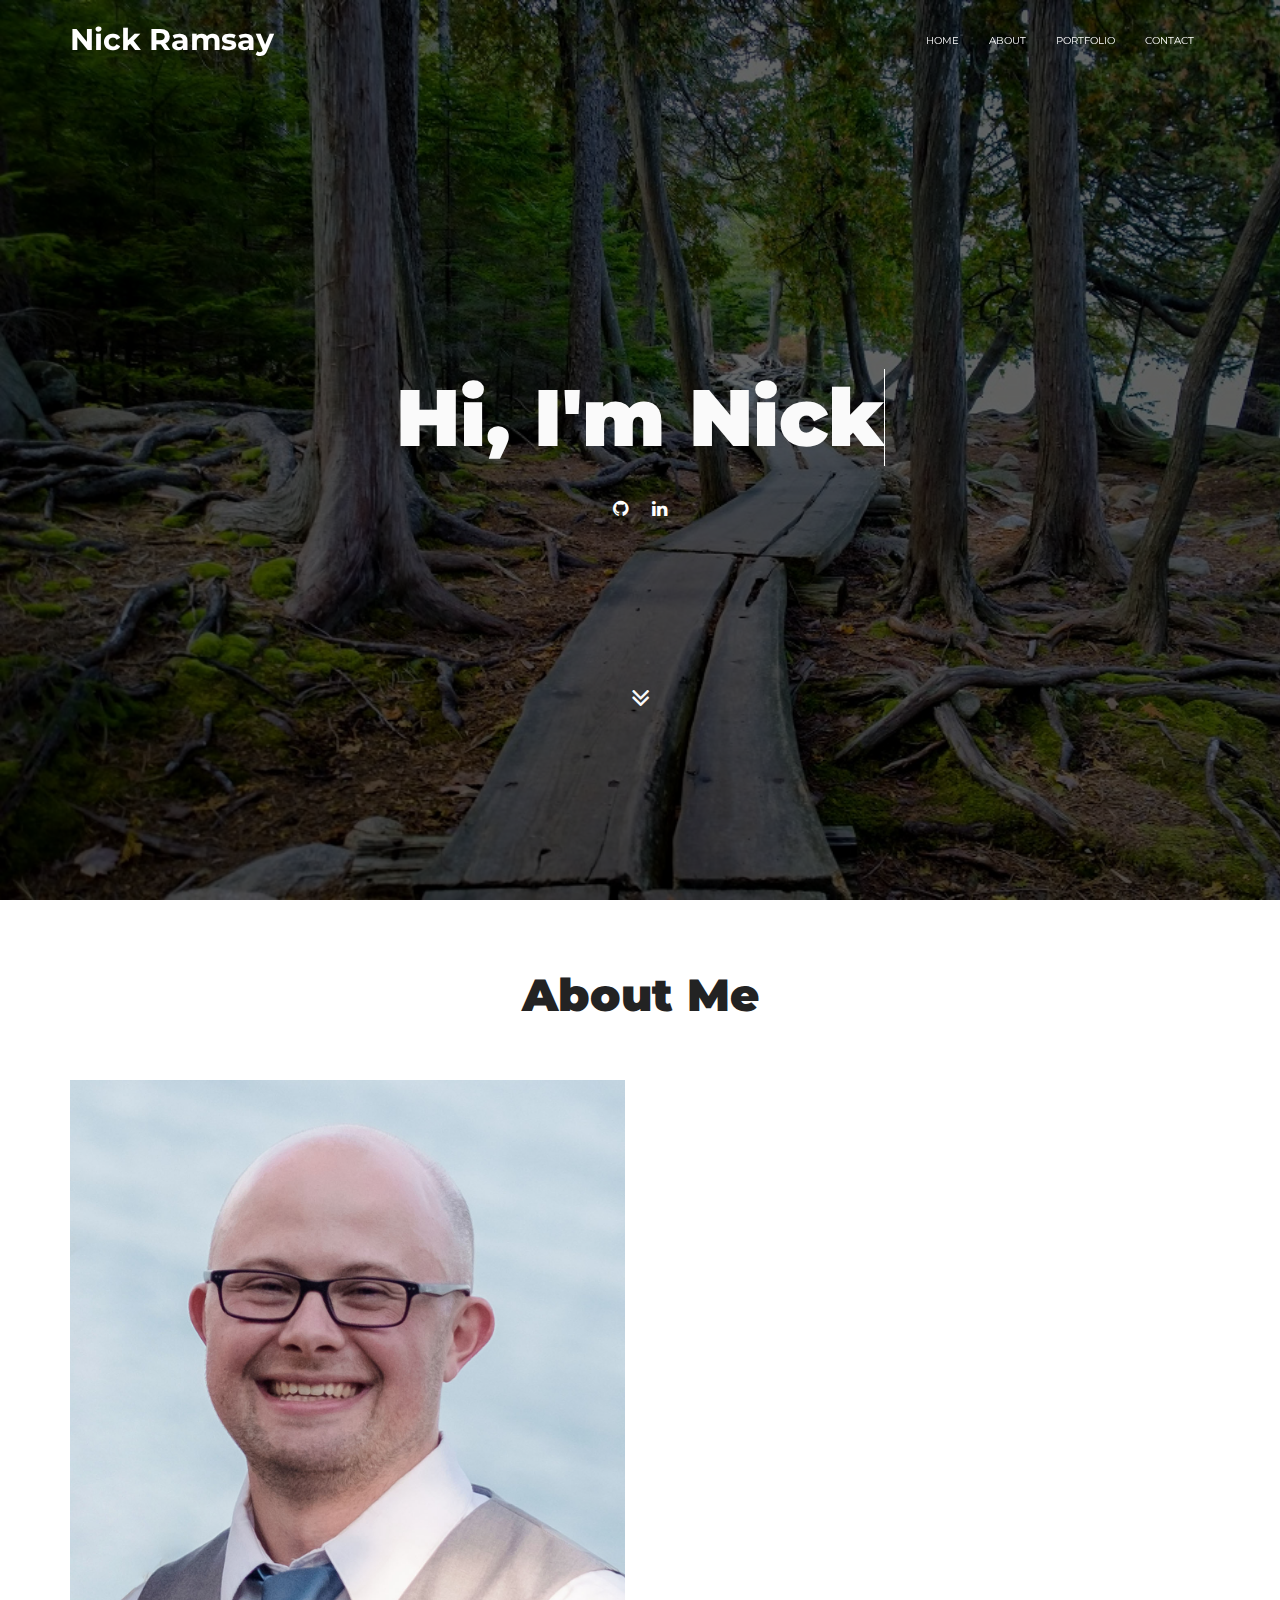
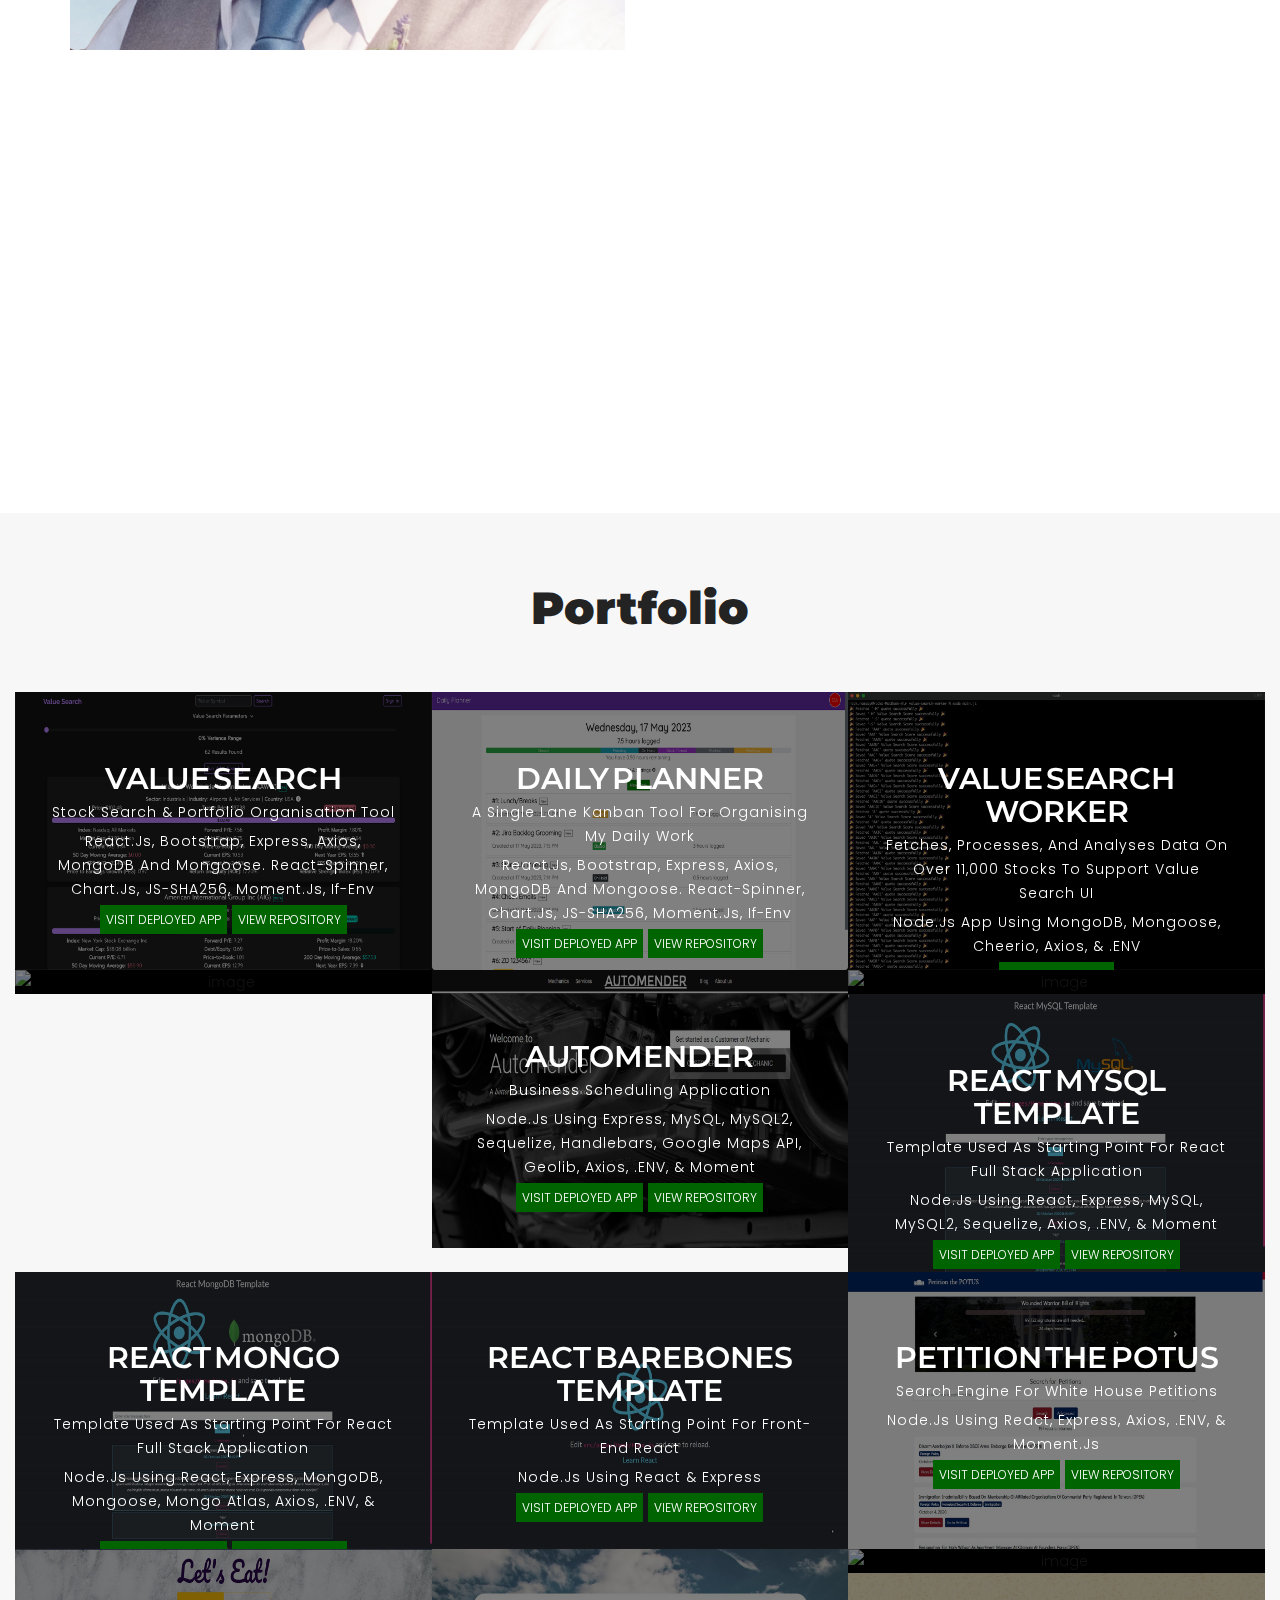
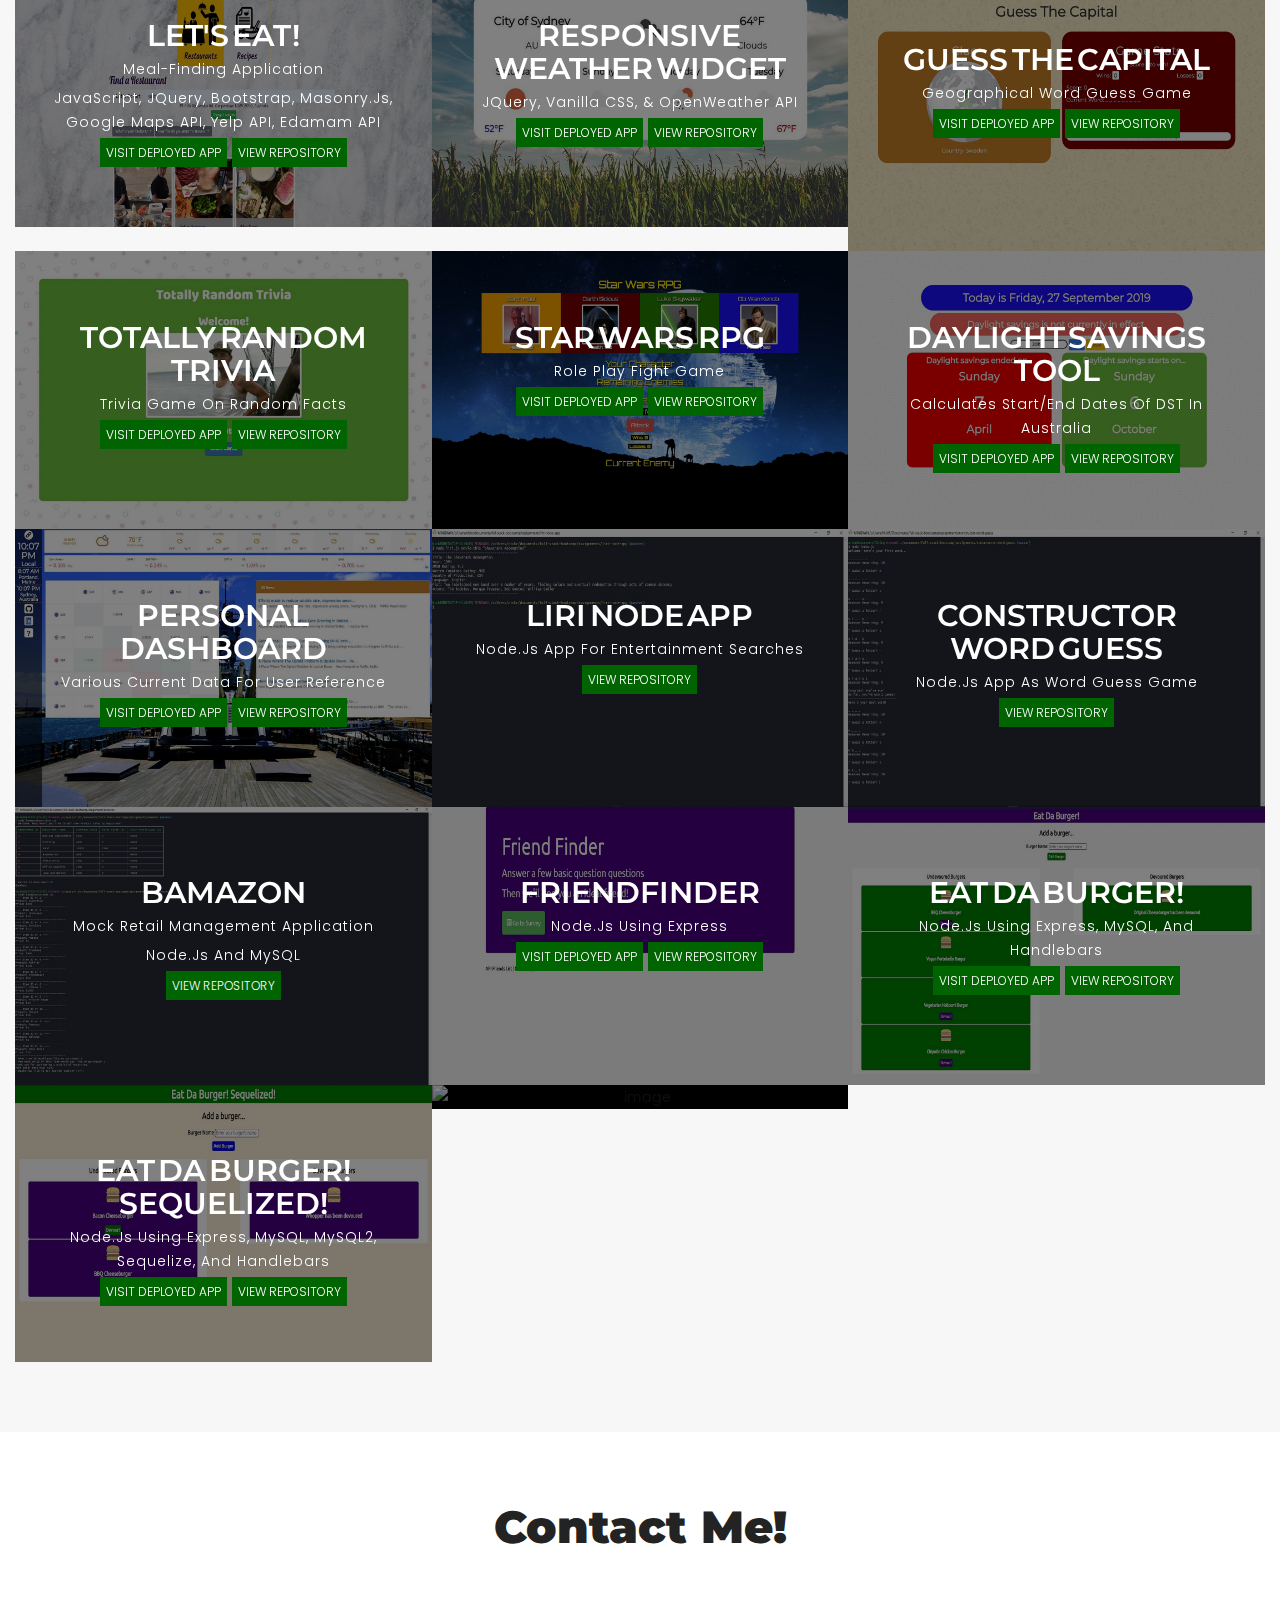
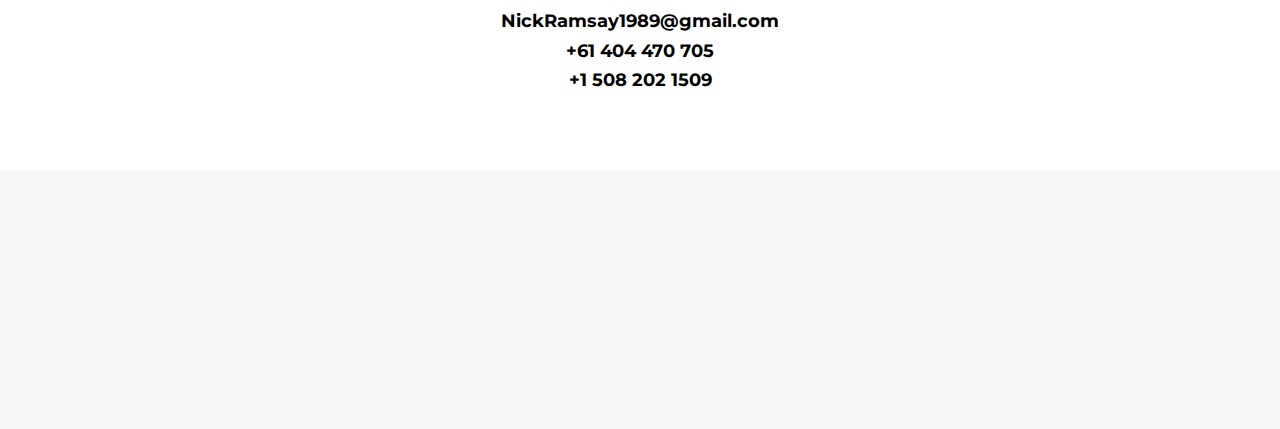
==== commit 70d35b12: "Updated my job title" ====
--- a/index.html
+++ b/index.html
@@ -40,7 +40,7 @@
 		  <script src="https://oss.maxcdn.com/html5shiv/3.7.2/html5shiv.min.js"></script>
 		  <script src="https://oss.maxcdn.com/respond/1.4.2/respond.min.js"></script>
     <![endif]-->
-    <script src="https://www.datadoghq-browser-agent.com/datadog-rum-v4.js" type="text/javascript">
+    <script src="https://www.datadoghq-browser-agent.com/us1/v5/datadog-rum.js" type="text/javascript">
     </script>
     <script>
         window.DD_RUM && window.DD_RUM.init({
@@ -51,9 +51,11 @@
             env: 'prod',
             // Specify a version number to identify the deployed version of your application in Datadog 
             // version: '1.0.0',
-            sampleRate: 100,
-            premiumSampleRate: 100,
+            sessionSampleRate: 100,
+            sessionReplaySampleRate: 100,
             trackInteractions: true,
+            trackResources: true,
+            trackLongTasks: true,
             defaultPrivacyLevel: 'mask-user-input',
         });
 
@@ -124,7 +126,7 @@
                             <div class="col-md-12">
                                 <div class="header-text text-center">
                                     <h1 class="typewrite" data-period="1500"
-                                        data-type='[ "Hi, I&#39;m Nick.", "I&#39;m a product specialist.", "I&#39;m also a web developer.", "I have a background in business and data analysis.", "I live in Sydney, Australia.", "I&#39;m from the United States." ]'>
+                                        data-type='[ "Hi, I&#39;m Nick.", "I&#39;m a Technical Escalations Engineer at Datadog.", "I&#39;m also a web developer.", "I have a background in business and data analysis.", "I live in Sydney, Australia.", "I&#39;m from the United States." ]'>
                                         <span class="wrap"></span>
                                     </h1>
                                     <div class="social-links header-links">
@@ -290,7 +292,8 @@
                                 <img src="./assets/images/work/value-search-worker.png" alt="image">
                                 <figcaption>
                                     <h2>Value Search Worker</h2>
-                                    <p>Fetches, Processes, and Analyses Data on Over 11,000 Stocks to Support <a class="no-decoration" href="https://value-search.herokuapp.com/"
+                                    <p>Fetches, Processes, and Analyses Data on Over 11,000 Stocks to Support <a
+                                            class="no-decoration" href="https://value-search.herokuapp.com/"
                                             target="_blank">Value Search UI</a></p>
                                     <p>Node.js App Using MongoDB, Mongoose, Cheerio, Axios, & .ENV</p>
                                     <span><a class="linkBtn" href="https://github.com/nick-ramsay/value-search-worker"
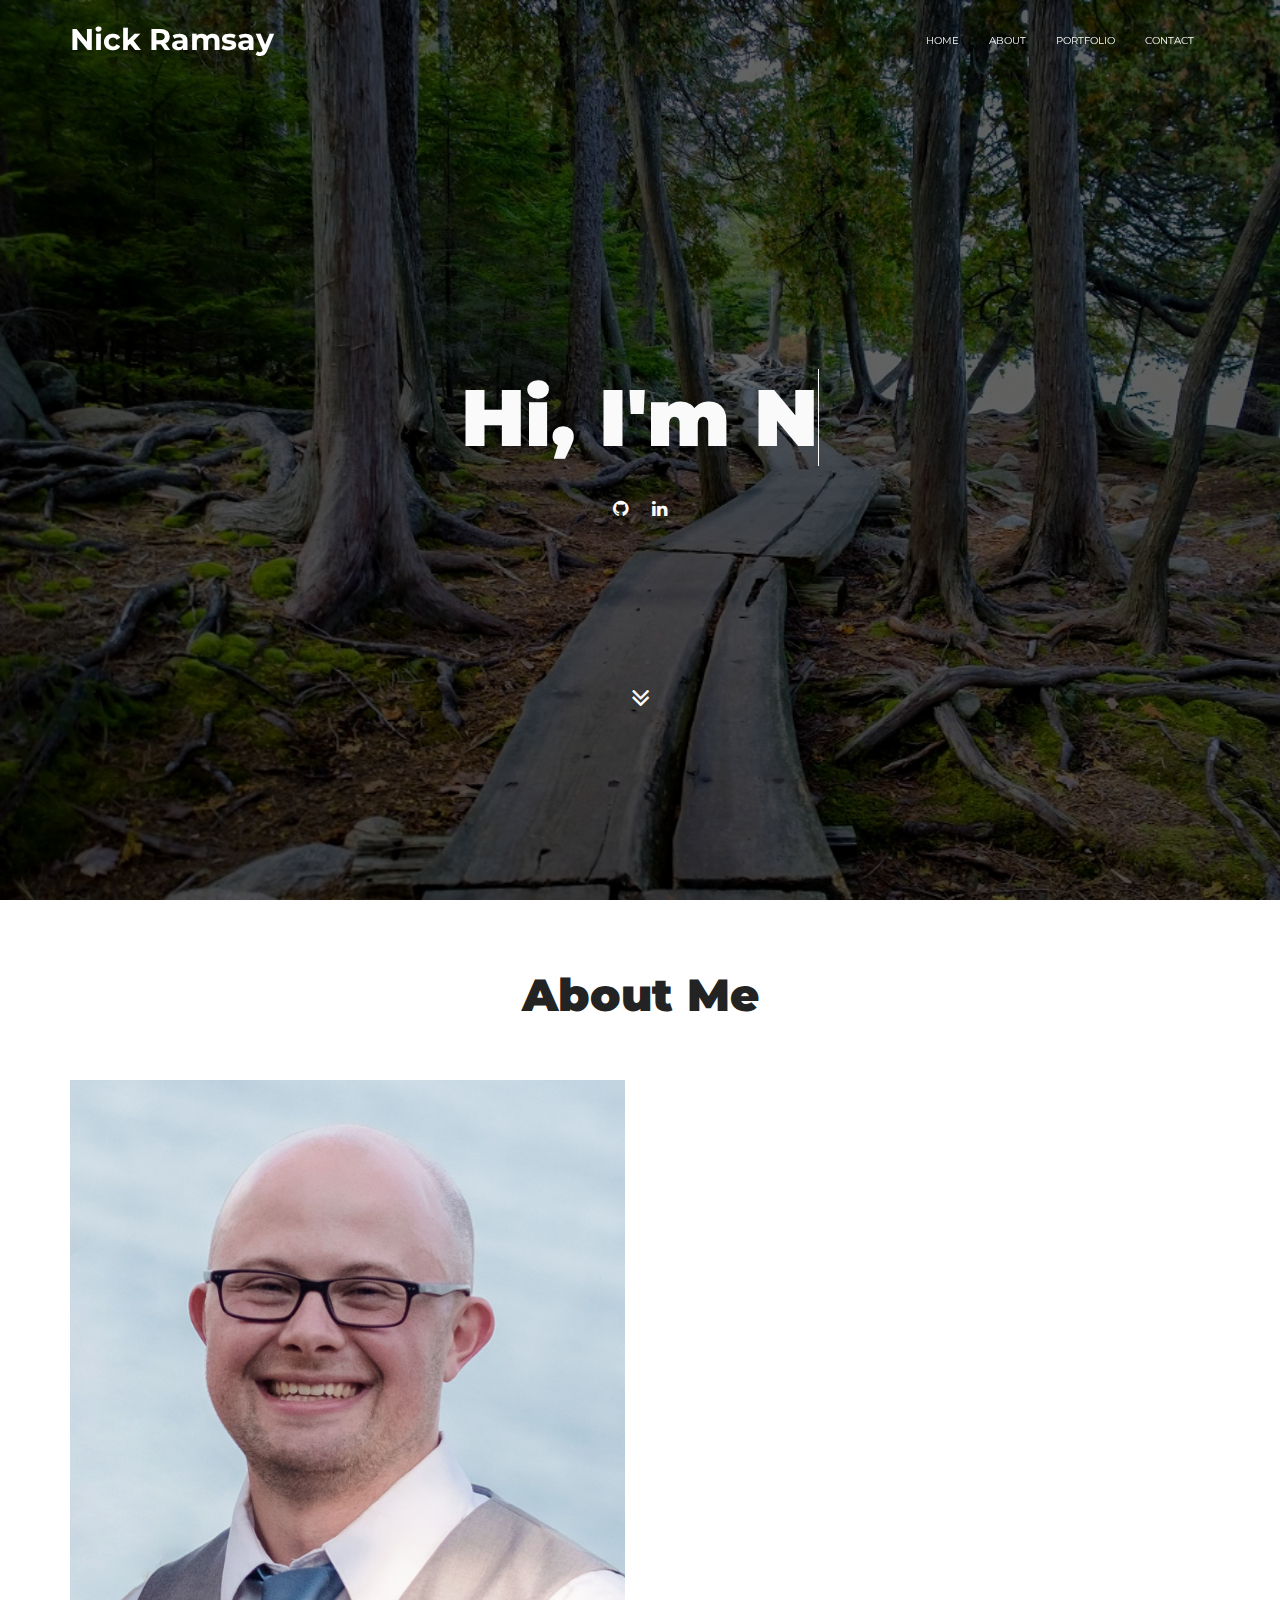
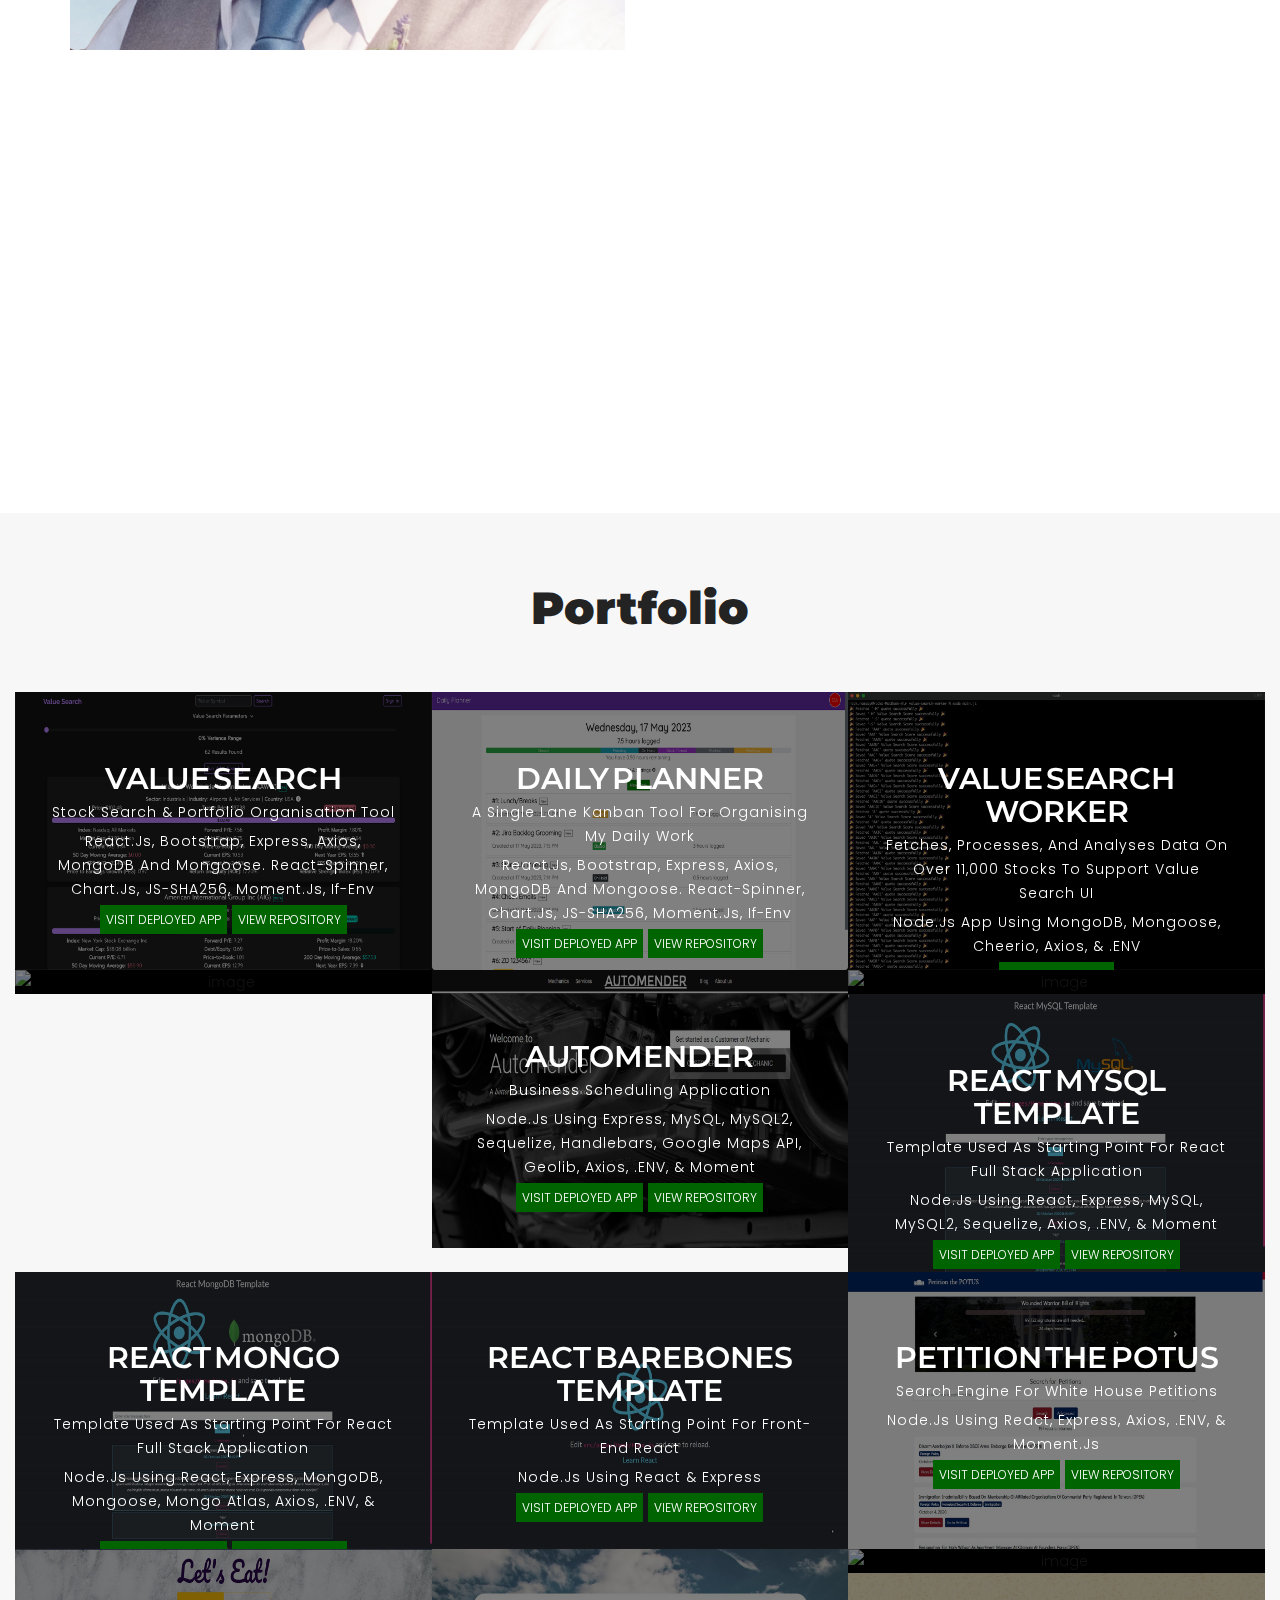
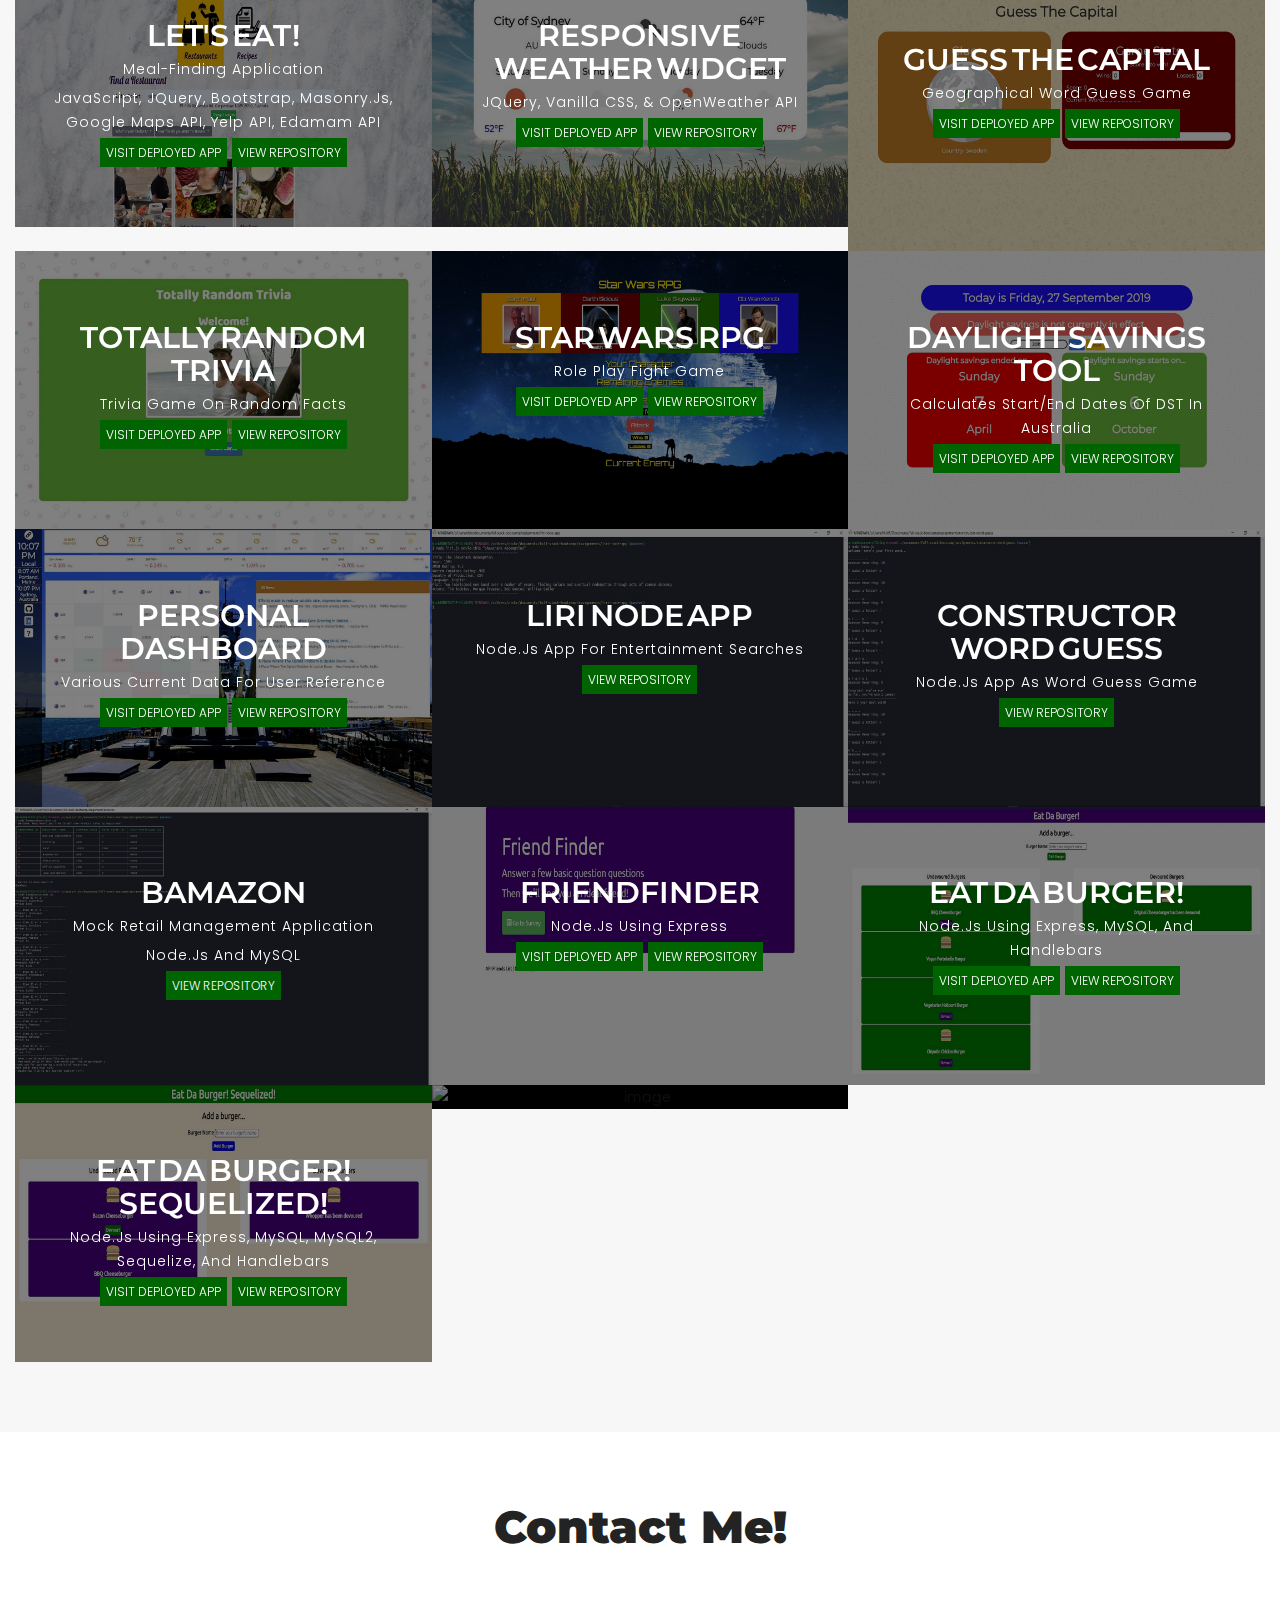
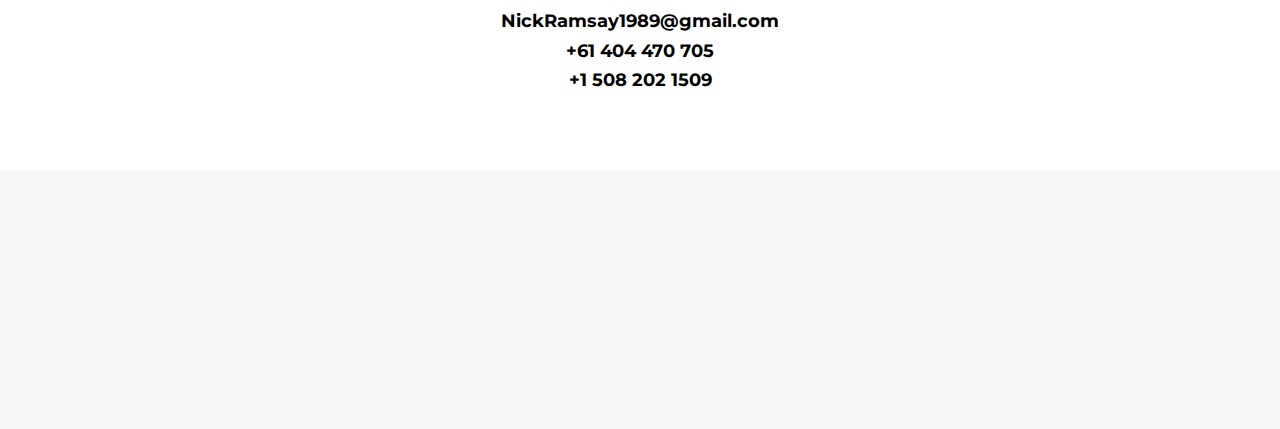
==== commit a1e40357: "Fixed DD client token" ====
--- a/index.html
+++ b/index.html
@@ -44,7 +44,7 @@
     </script>
     <script>
         window.DD_RUM && window.DD_RUM.init({
-            clientToken: 'pubbdad8401270b038b2e5ce6d7b57565e2',
+            clientToken: 'pub99be152c9153b08a8b0a88e6fe69c93b',
             applicationId: 'e48142a3-268e-47d2-86a0-b74dcb851758',
             site: 'datadoghq.com',
             service: 'nick-ramsay-portfolio',
@@ -794,4 +794,4 @@
     <script src="assets/js/mailer.js"></script>
 </body>
 
-</html>+</html>
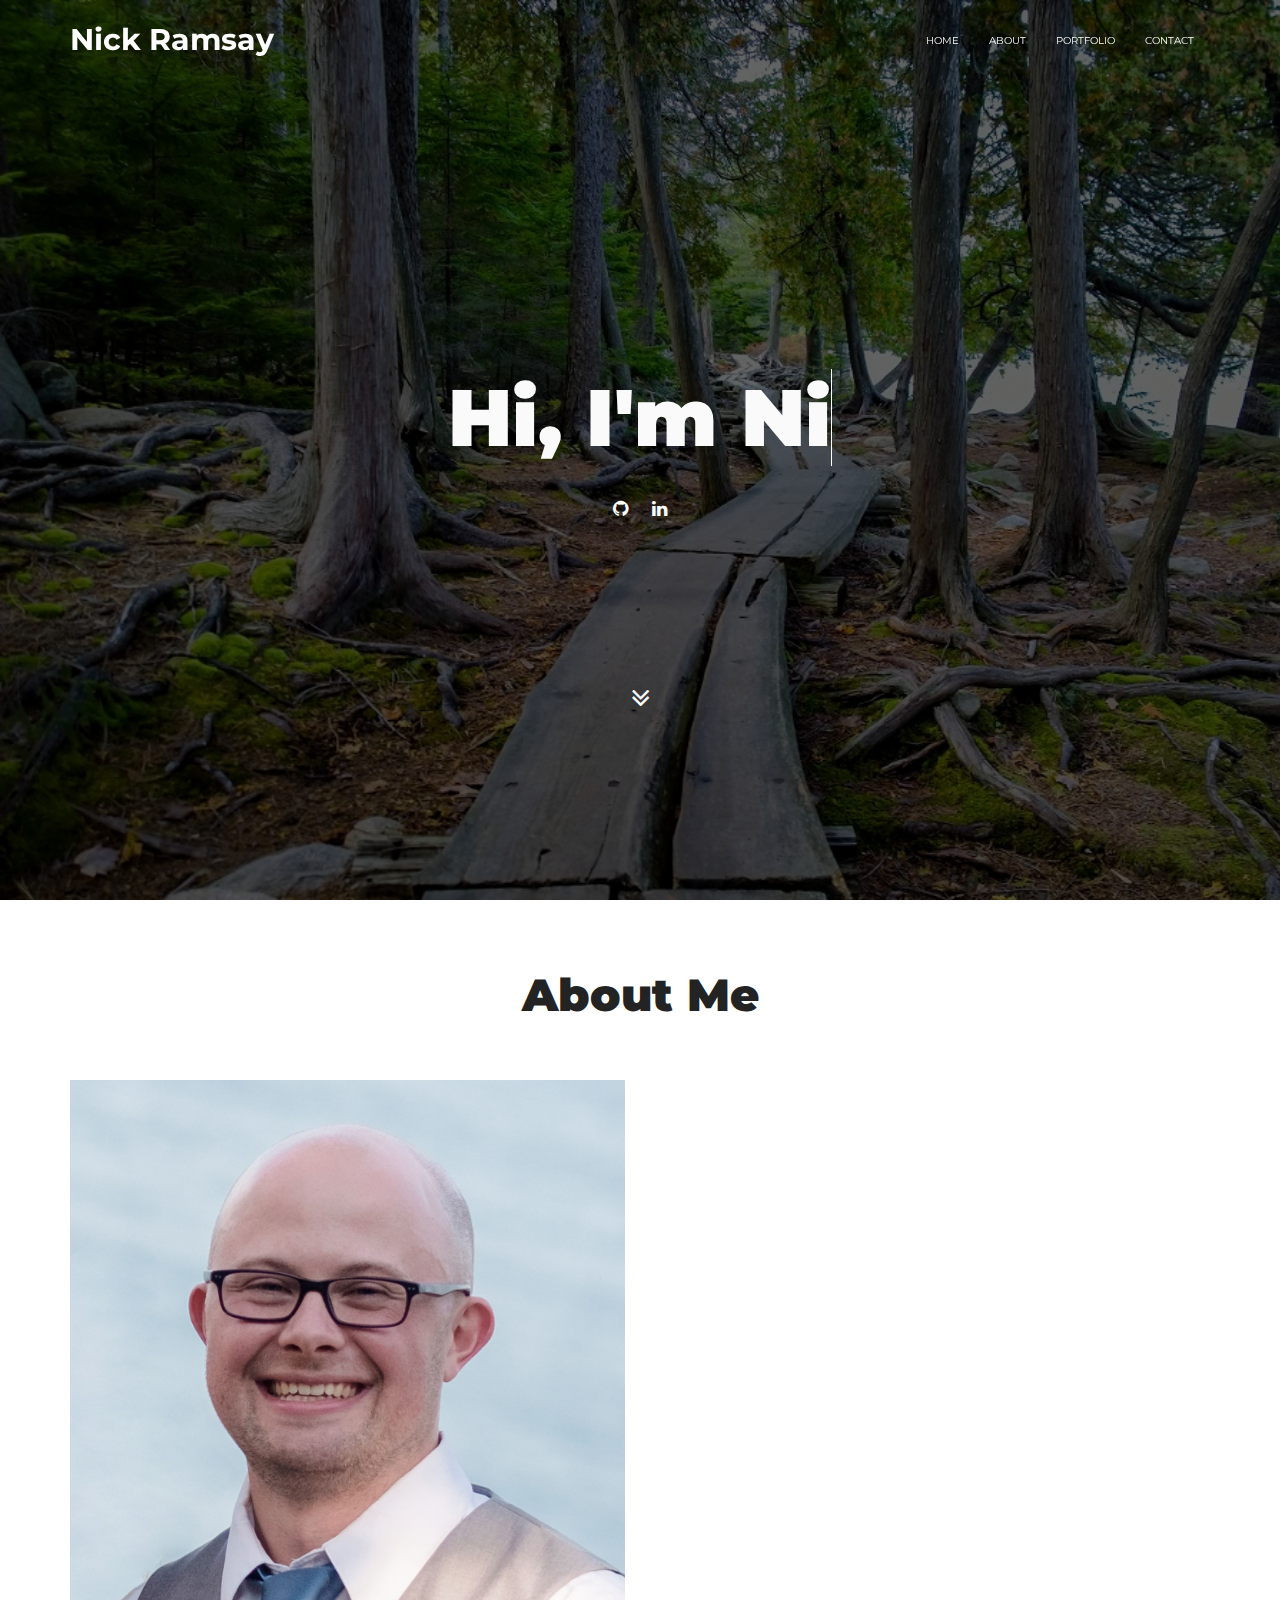
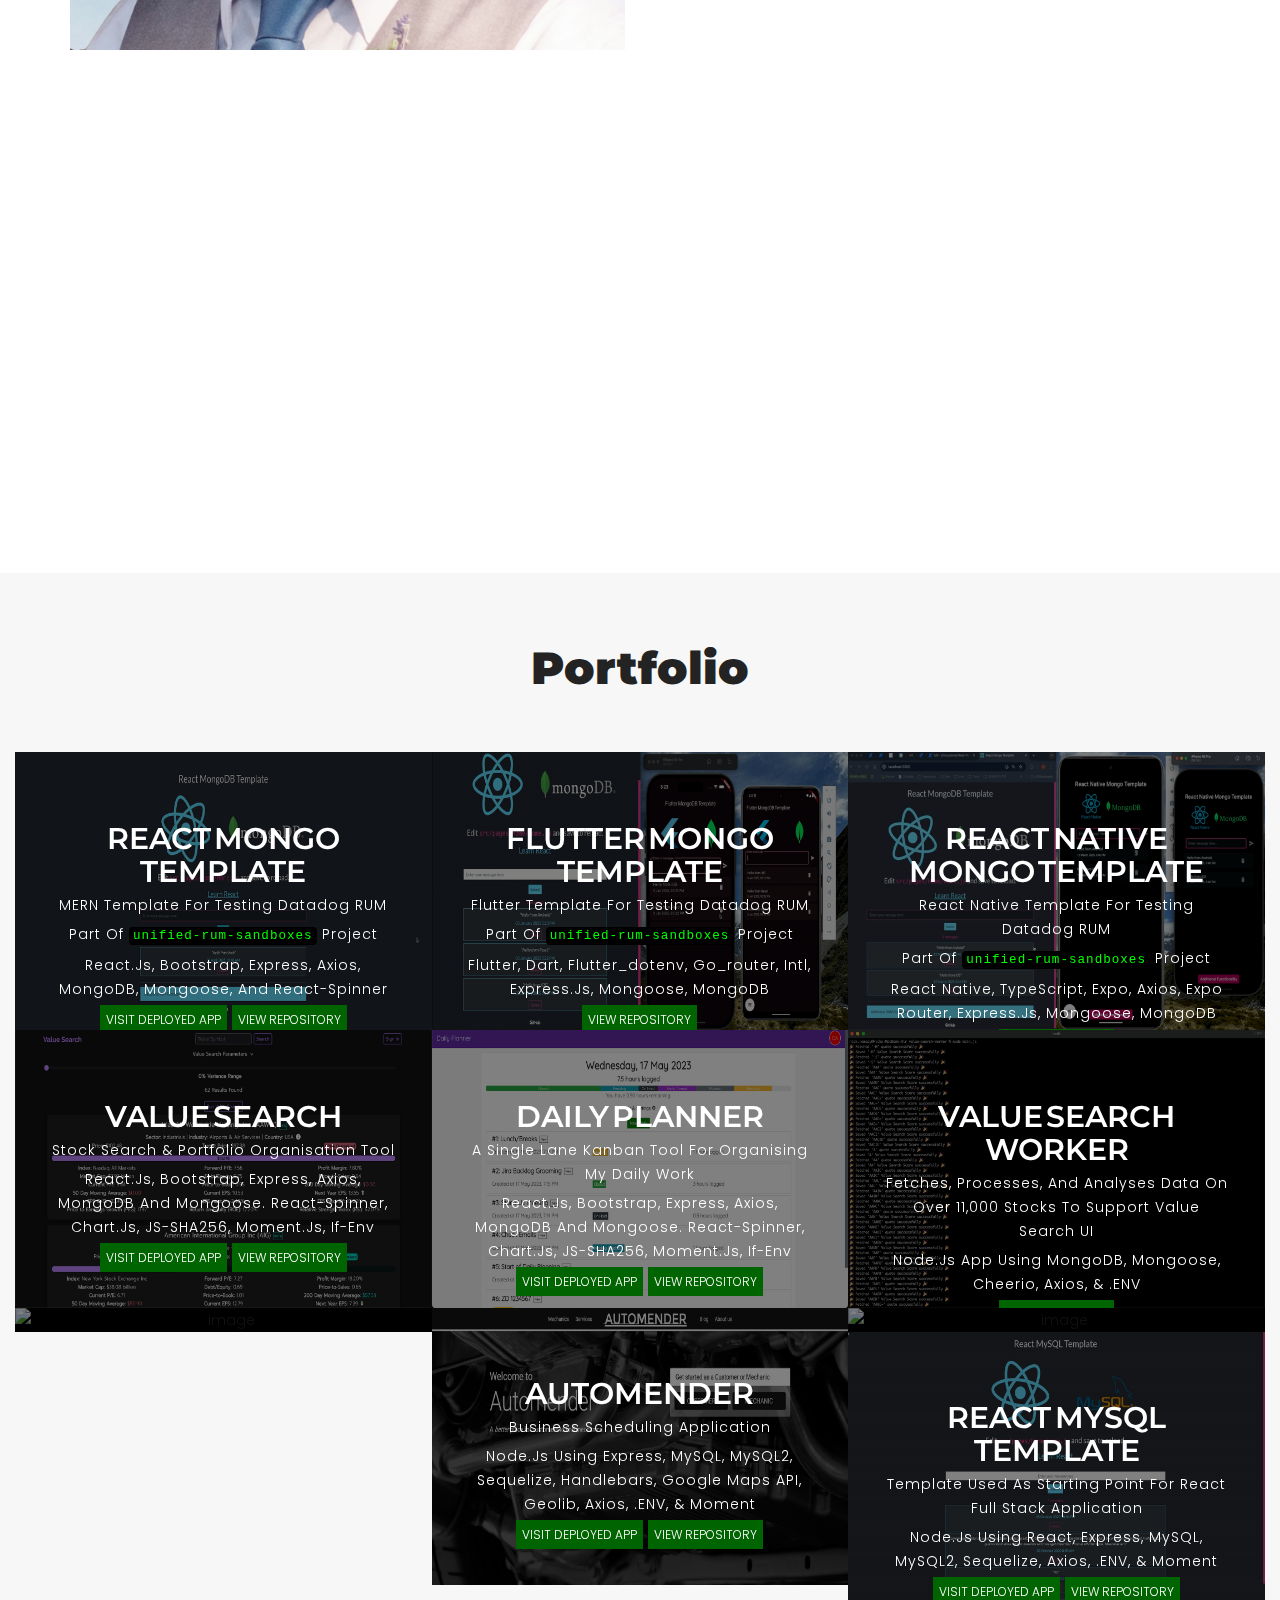
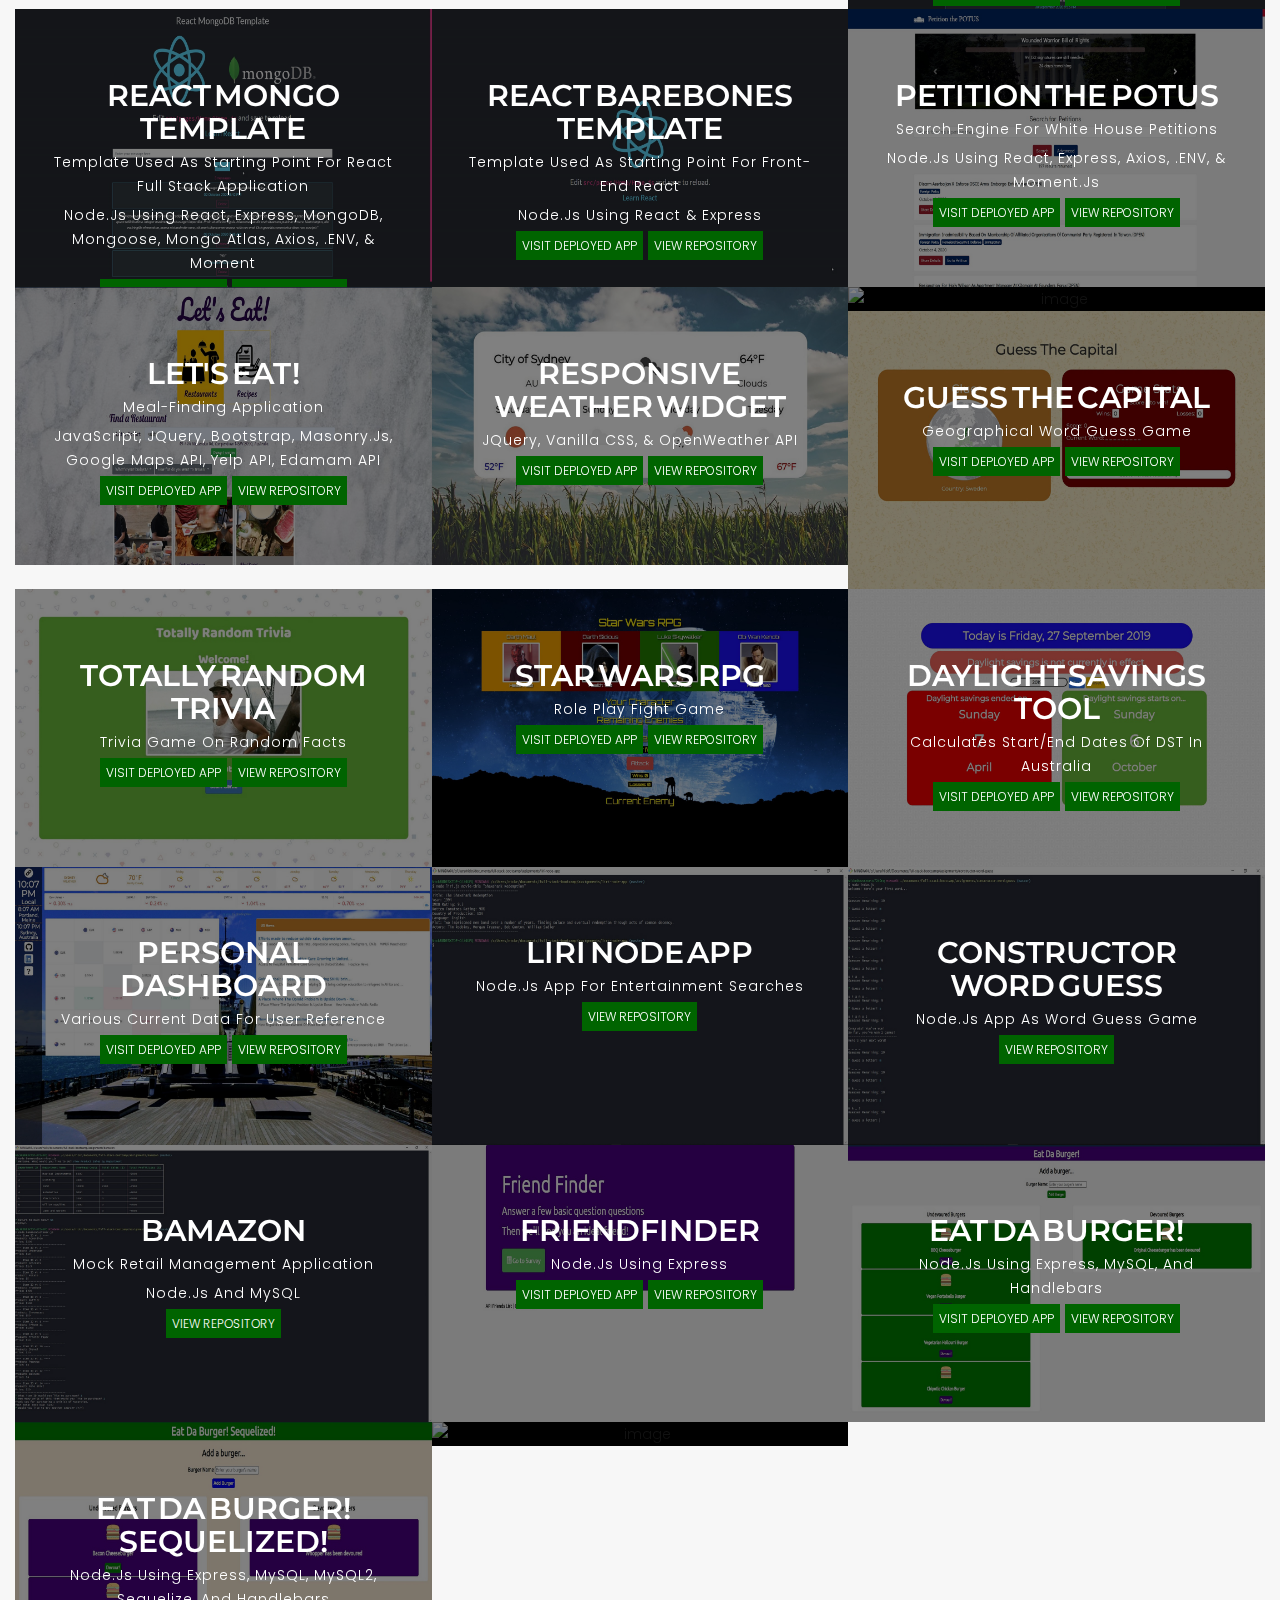
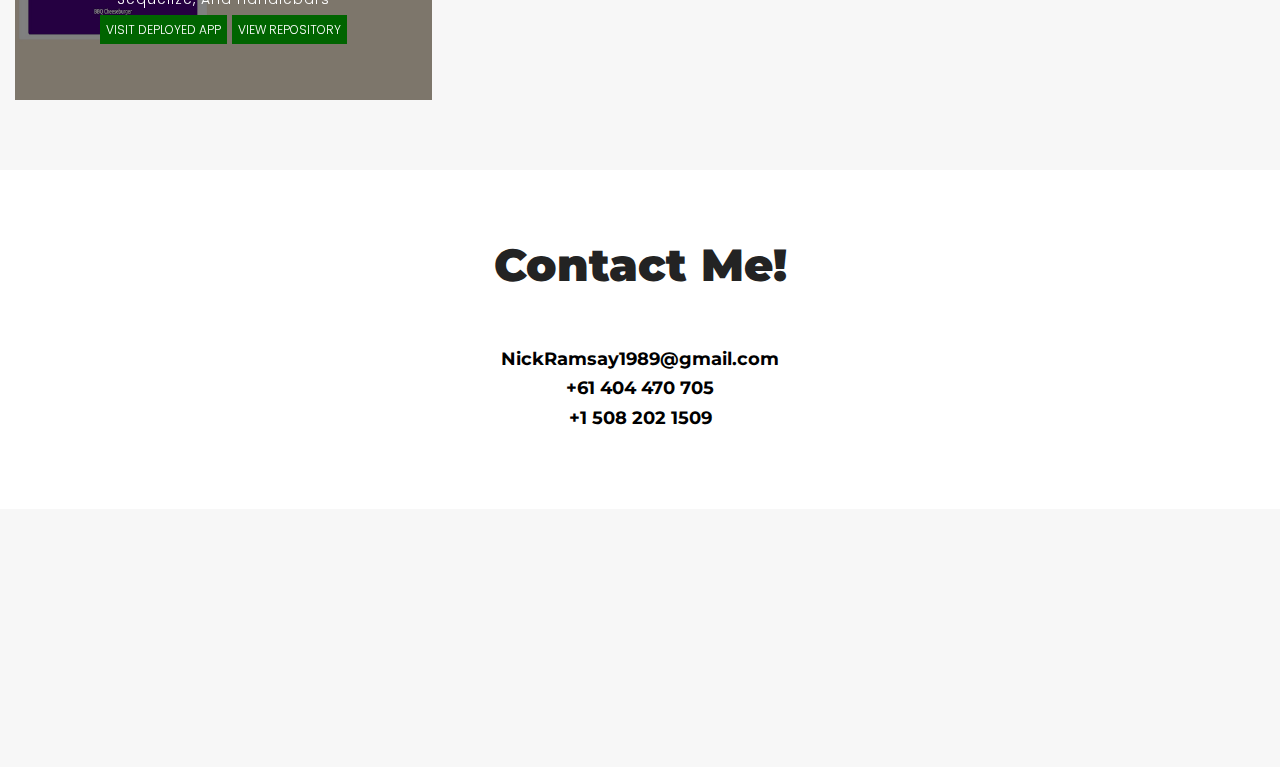
==== commit 9612a8e7: "Added unified-rum-sandboxes to portfolio" ====
--- a/index.html
+++ b/index.html
@@ -40,28 +40,7 @@
 		  <script src="https://oss.maxcdn.com/html5shiv/3.7.2/html5shiv.min.js"></script>
 		  <script src="https://oss.maxcdn.com/respond/1.4.2/respond.min.js"></script>
     <![endif]-->
-    <script src="https://www.datadoghq-browser-agent.com/us1/v5/datadog-rum.js" type="text/javascript">
-    </script>
-    <script>
-        window.DD_RUM && window.DD_RUM.init({
-            clientToken: 'pub99be152c9153b08a8b0a88e6fe69c93b',
-            applicationId: 'e48142a3-268e-47d2-86a0-b74dcb851758',
-            site: 'datadoghq.com',
-            service: 'nick-ramsay-portfolio',
-            env: 'prod',
-            // Specify a version number to identify the deployed version of your application in Datadog 
-            // version: '1.0.0',
-            sessionSampleRate: 100,
-            sessionReplaySampleRate: 100,
-            trackInteractions: true,
-            trackResources: true,
-            trackLongTasks: true,
-            defaultPrivacyLevel: 'mask-user-input',
-        });
-
-        window.DD_RUM &&
-            window.DD_RUM.startSessionReplayRecording();
-    </script>
+    
 </head>
 
 <body>
@@ -195,12 +174,14 @@
                             <li>CSS3</li>
                             <li>Bootstrap</li>
                             <li>JavaScript</li>
+                            <li>React.js</li>
+                            <li>React Native</li>
+                            <li>Flutter</li>
                             <li>jQuery</li>
                             <li>Node.js</li>
                             <li>SQL</li>
                             <li>Firebase</li>
                             <li>AJAX</li>
-                            <li>React.js</li>
                             <li>MongoDB</li>
                             <li>Heroku</li>
                             <li>Git</li>
@@ -246,6 +227,59 @@
             </div>
             <div class="work-inner">
                 <div class="row work-posts grid">
+                        <!-- START SINGLE WORK DESIGN AREA -->
+                        <div class="col-md-4 col-sm-6 mix development">
+                            <div class="item">
+                                <figure class="effect-ruby">
+                                    <img src="./assets/images/work/react-mongo-template.png" alt="image">
+                                    <figcaption>
+                                        <h2>React Mongo Template</h2>
+                                        <p>MERN Template for Testing Datadog RUM</p>
+                                        <p>Part of <a href="https://github.com/nick-ramsay/unified-rum-sandboxes/tree/main"><code>unified-rum-sandboxes</code></a> Project</p>
+                                        <p>React.js, Bootstrap, Express, Axios, MongoDB, Mongoose, and React-Spinner</p>
+                                        <span><a class="linkBtn" href="https://react-mongo-template.herokuapp.com/"
+                                                target="_blank">Visit Deployed App</a></span>
+                                        <span><a class="linkBtn" href="https://github.com/nick-ramsay/unified-rum-sandboxes/tree/main/react-mongo-template"
+                                                target="_blank">View Repository</a></span>
+                                    </figcaption>
+                                </figure>
+                            </div>
+                        </div>
+                        <!-- END SINGLE WORK DESIGN AREA -->
+                        <!-- START SINGLE WORK DESIGN AREA -->
+                        <div class="col-md-4 col-sm-6 mix development">
+                            <div class="item">
+                                <figure class="effect-ruby">
+                                    <img src="./assets/images/work/flutter-mongo-template.png" alt="image">
+                                    <figcaption>
+                                        <h2>Flutter Mongo Template</h2>
+                                        <p>Flutter Template for Testing Datadog RUM</p>
+                                        <p>Part of <a href="https://github.com/nick-ramsay/unified-rum-sandboxes/tree/main"><code>unified-rum-sandboxes</code></a> Project</p>
+                                        <p>Flutter, Dart, flutter_dotenv, go_router, intl, Express.js, Mongoose, MongoDB</p>
+                                        <span><a class="linkBtn" href="https://github.com/nick-ramsay/unified-rum-sandboxes/tree/main/flutter-mongo-template"
+                                                target="_blank">View Repository</a></span>
+                                    </figcaption>
+                                </figure>
+                            </div>
+                        </div>
+                        <!-- END SINGLE WORK DESIGN AREA -->
+                        <!-- START SINGLE WORK DESIGN AREA -->
+                        <div class="col-md-4 col-sm-6 mix development">
+                            <div class="item">
+                                <figure class="effect-ruby">
+                                    <img src="./assets/images/work/ReactNativeMongoTemplate.png" alt="image">
+                                    <figcaption>
+                                        <h2>React Native Mongo Template</h2>
+                                        <p>React Native Template for Testing Datadog RUM</p>
+                                        <p>Part of <a href="https://github.com/nick-ramsay/unified-rum-sandboxes/tree/main"><code>unified-rum-sandboxes</code></a> Project</p>
+                                        <p>React Native, TypeScript, Expo, Axios, Expo Router, Express.js, Mongoose, MongoDB</p>
+                                        <span><a class="linkBtn" href="https://github.com/nick-ramsay/unified-rum-sandboxes/tree/main/ReactNativeMongoTemplate"
+                                                target="_blank">View Repository</a></span>
+                                    </figcaption>
+                                </figure>
+                            </div>
+                        </div>
+                        <!-- END SINGLE WORK DESIGN AREA -->
                     <!-- START SINGLE WORK DESIGN AREA -->
                     <div class="col-md-4 col-sm-6 mix development">
                         <div class="item">
--- a/assets/css/style.css
+++ b/assets/css/style.css
@@ -57,6 +57,12 @@
   -webkit-transition: all 0.2s;
   transition: all 0.2s;
   color: #000;
+}
+
+code {
+  color: lime; 
+  background-color: black;
+  text-transform: lowercase;
 }
 
 img {
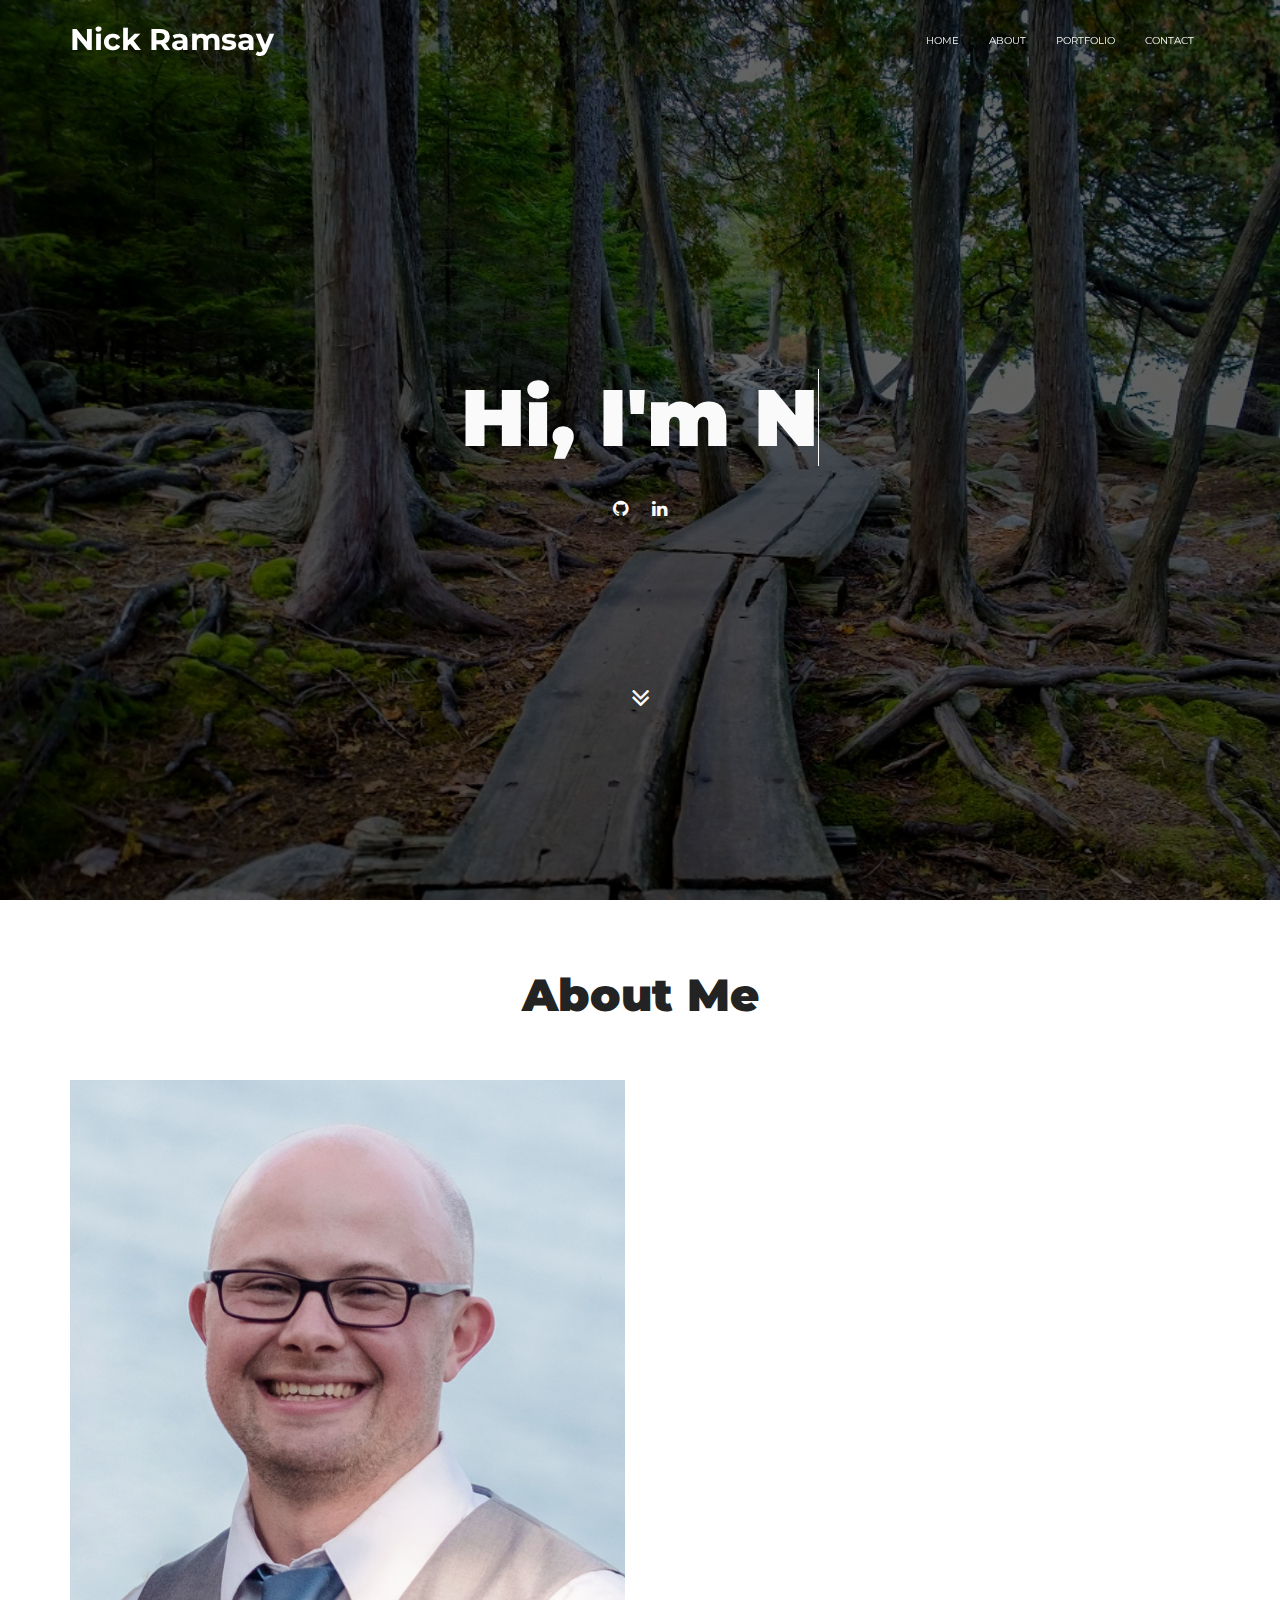
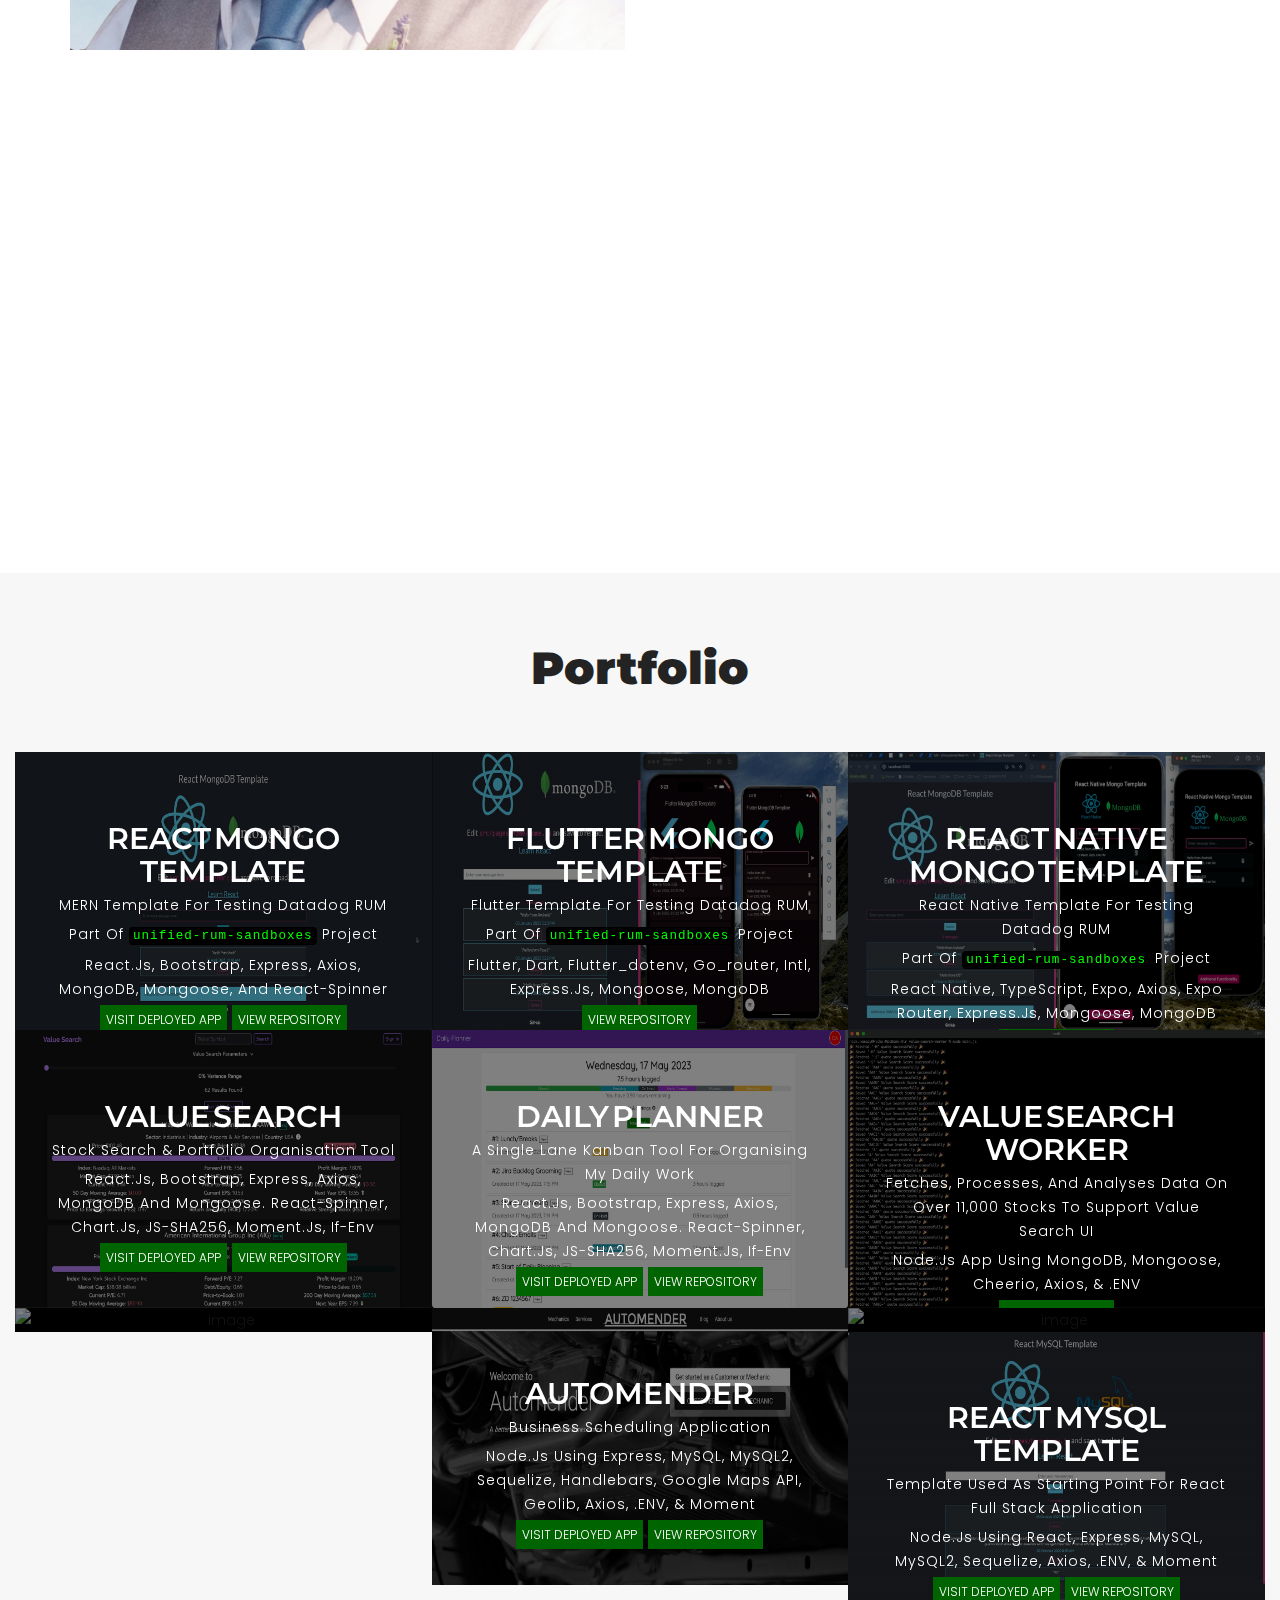
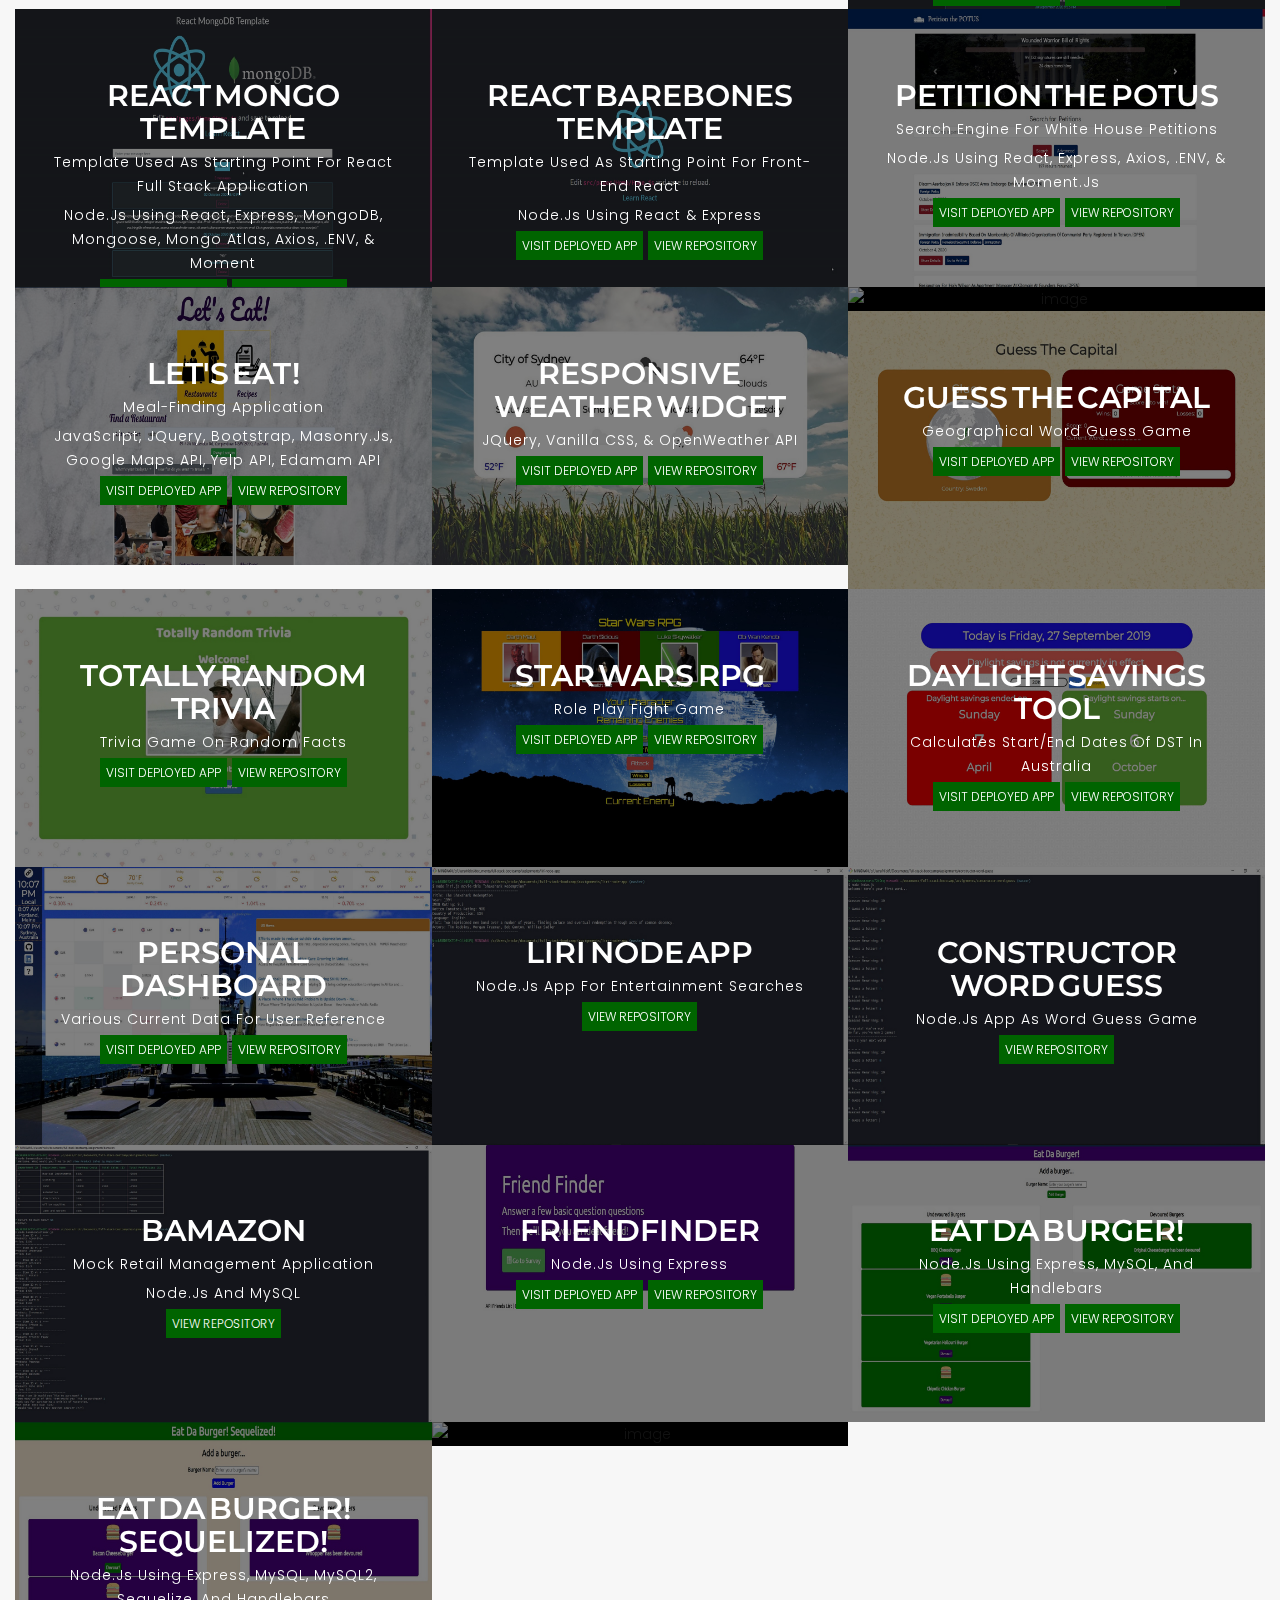
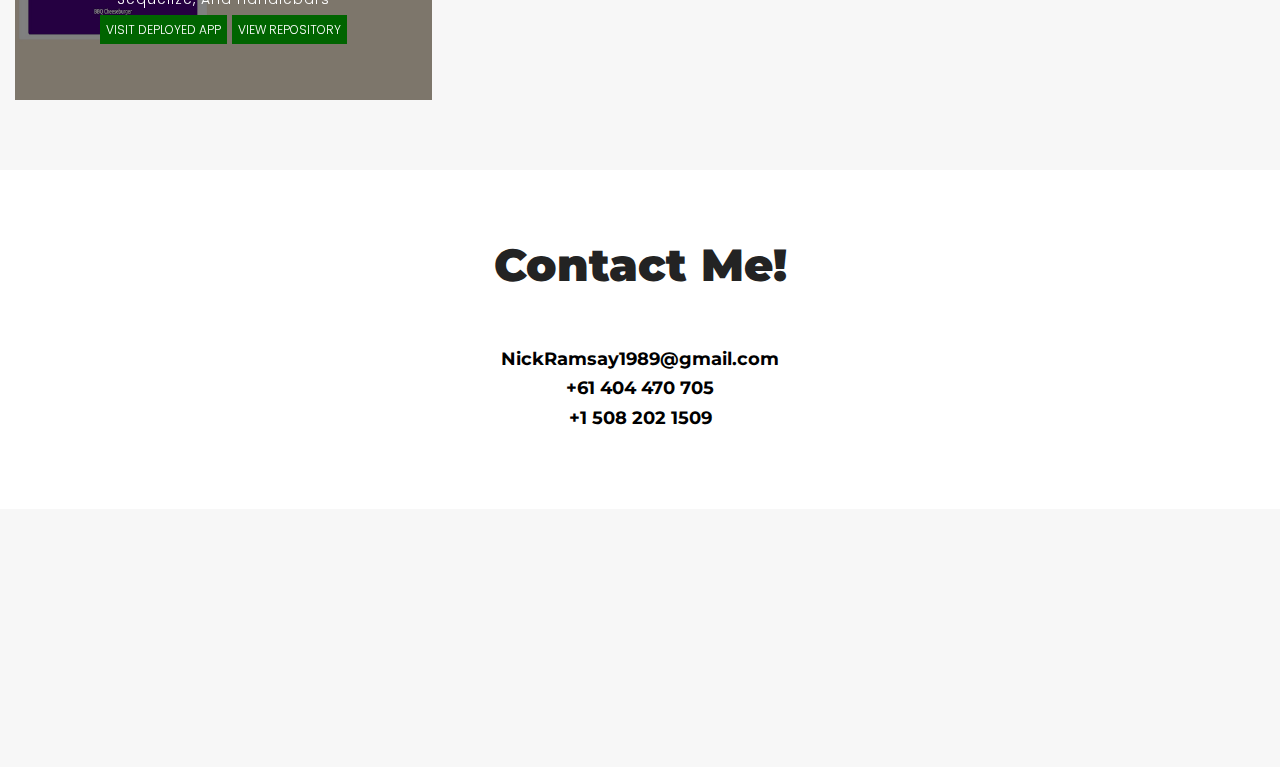
==== commit 8eee3848: "Adding Datadog RUM SDK v6" ====
--- a/index.html
+++ b/index.html
@@ -34,13 +34,15 @@
     <link rel="stylesheet" href="assets/css/style.css">
     <!-- RESPONSIVE CSS -->
     <link rel="stylesheet" href="assets/css/responsive.css">
+    <script src="https://www.datadoghq-browser-agent.com/us1/v6/datadog-rum.js" type="text/javascript">
+    </script>
     <!-- HTML5 shim and Respond.js IE8 support of HTML5 elements and media queries -->
     <!-- WARNING: Respond.js doesn't work if you view the page via file:// -->
     <!--[if lt IE 9]>
 		  <script src="https://oss.maxcdn.com/html5shiv/3.7.2/html5shiv.min.js"></script>
 		  <script src="https://oss.maxcdn.com/respond/1.4.2/respond.min.js"></script>
     <![endif]-->
-    
+
 </head>
 
 <body>
@@ -227,59 +229,69 @@
             </div>
             <div class="work-inner">
                 <div class="row work-posts grid">
-                        <!-- START SINGLE WORK DESIGN AREA -->
-                        <div class="col-md-4 col-sm-6 mix development">
-                            <div class="item">
-                                <figure class="effect-ruby">
-                                    <img src="./assets/images/work/react-mongo-template.png" alt="image">
-                                    <figcaption>
-                                        <h2>React Mongo Template</h2>
-                                        <p>MERN Template for Testing Datadog RUM</p>
-                                        <p>Part of <a href="https://github.com/nick-ramsay/unified-rum-sandboxes/tree/main"><code>unified-rum-sandboxes</code></a> Project</p>
-                                        <p>React.js, Bootstrap, Express, Axios, MongoDB, Mongoose, and React-Spinner</p>
-                                        <span><a class="linkBtn" href="https://react-mongo-template.herokuapp.com/"
-                                                target="_blank">Visit Deployed App</a></span>
-                                        <span><a class="linkBtn" href="https://github.com/nick-ramsay/unified-rum-sandboxes/tree/main/react-mongo-template"
-                                                target="_blank">View Repository</a></span>
-                                    </figcaption>
-                                </figure>
-                            </div>
-                        </div>
-                        <!-- END SINGLE WORK DESIGN AREA -->
-                        <!-- START SINGLE WORK DESIGN AREA -->
-                        <div class="col-md-4 col-sm-6 mix development">
-                            <div class="item">
-                                <figure class="effect-ruby">
-                                    <img src="./assets/images/work/flutter-mongo-template.png" alt="image">
-                                    <figcaption>
-                                        <h2>Flutter Mongo Template</h2>
-                                        <p>Flutter Template for Testing Datadog RUM</p>
-                                        <p>Part of <a href="https://github.com/nick-ramsay/unified-rum-sandboxes/tree/main"><code>unified-rum-sandboxes</code></a> Project</p>
-                                        <p>Flutter, Dart, flutter_dotenv, go_router, intl, Express.js, Mongoose, MongoDB</p>
-                                        <span><a class="linkBtn" href="https://github.com/nick-ramsay/unified-rum-sandboxes/tree/main/flutter-mongo-template"
-                                                target="_blank">View Repository</a></span>
-                                    </figcaption>
-                                </figure>
-                            </div>
-                        </div>
-                        <!-- END SINGLE WORK DESIGN AREA -->
-                        <!-- START SINGLE WORK DESIGN AREA -->
-                        <div class="col-md-4 col-sm-6 mix development">
-                            <div class="item">
-                                <figure class="effect-ruby">
-                                    <img src="./assets/images/work/ReactNativeMongoTemplate.png" alt="image">
-                                    <figcaption>
-                                        <h2>React Native Mongo Template</h2>
-                                        <p>React Native Template for Testing Datadog RUM</p>
-                                        <p>Part of <a href="https://github.com/nick-ramsay/unified-rum-sandboxes/tree/main"><code>unified-rum-sandboxes</code></a> Project</p>
-                                        <p>React Native, TypeScript, Expo, Axios, Expo Router, Express.js, Mongoose, MongoDB</p>
-                                        <span><a class="linkBtn" href="https://github.com/nick-ramsay/unified-rum-sandboxes/tree/main/ReactNativeMongoTemplate"
-                                                target="_blank">View Repository</a></span>
-                                    </figcaption>
-                                </figure>
-                            </div>
-                        </div>
-                        <!-- END SINGLE WORK DESIGN AREA -->
+                    <!-- START SINGLE WORK DESIGN AREA -->
+                    <div class="col-md-4 col-sm-6 mix development">
+                        <div class="item">
+                            <figure class="effect-ruby">
+                                <img src="./assets/images/work/react-mongo-template.png" alt="image">
+                                <figcaption>
+                                    <h2>React Mongo Template</h2>
+                                    <p>MERN Template for Testing Datadog RUM</p>
+                                    <p>Part of <a
+                                            href="https://github.com/nick-ramsay/unified-rum-sandboxes/tree/main"><code>unified-rum-sandboxes</code></a>
+                                        Project</p>
+                                    <p>React.js, Bootstrap, Express, Axios, MongoDB, Mongoose, and React-Spinner</p>
+                                    <span><a class="linkBtn" href="https://react-mongo-template.herokuapp.com/"
+                                            target="_blank">Visit Deployed App</a></span>
+                                    <span><a class="linkBtn"
+                                            href="https://github.com/nick-ramsay/unified-rum-sandboxes/tree/main/react-mongo-template"
+                                            target="_blank">View Repository</a></span>
+                                </figcaption>
+                            </figure>
+                        </div>
+                    </div>
+                    <!-- END SINGLE WORK DESIGN AREA -->
+                    <!-- START SINGLE WORK DESIGN AREA -->
+                    <div class="col-md-4 col-sm-6 mix development">
+                        <div class="item">
+                            <figure class="effect-ruby">
+                                <img src="./assets/images/work/flutter-mongo-template.png" alt="image">
+                                <figcaption>
+                                    <h2>Flutter Mongo Template</h2>
+                                    <p>Flutter Template for Testing Datadog RUM</p>
+                                    <p>Part of <a
+                                            href="https://github.com/nick-ramsay/unified-rum-sandboxes/tree/main"><code>unified-rum-sandboxes</code></a>
+                                        Project</p>
+                                    <p>Flutter, Dart, flutter_dotenv, go_router, intl, Express.js, Mongoose, MongoDB</p>
+                                    <span><a class="linkBtn"
+                                            href="https://github.com/nick-ramsay/unified-rum-sandboxes/tree/main/flutter-mongo-template"
+                                            target="_blank">View Repository</a></span>
+                                </figcaption>
+                            </figure>
+                        </div>
+                    </div>
+                    <!-- END SINGLE WORK DESIGN AREA -->
+                    <!-- START SINGLE WORK DESIGN AREA -->
+                    <div class="col-md-4 col-sm-6 mix development">
+                        <div class="item">
+                            <figure class="effect-ruby">
+                                <img src="./assets/images/work/ReactNativeMongoTemplate.png" alt="image">
+                                <figcaption>
+                                    <h2>React Native Mongo Template</h2>
+                                    <p>React Native Template for Testing Datadog RUM</p>
+                                    <p>Part of <a
+                                            href="https://github.com/nick-ramsay/unified-rum-sandboxes/tree/main"><code>unified-rum-sandboxes</code></a>
+                                        Project</p>
+                                    <p>React Native, TypeScript, Expo, Axios, Expo Router, Express.js, Mongoose, MongoDB
+                                    </p>
+                                    <span><a class="linkBtn"
+                                            href="https://github.com/nick-ramsay/unified-rum-sandboxes/tree/main/ReactNativeMongoTemplate"
+                                            target="_blank">View Repository</a></span>
+                                </figcaption>
+                            </figure>
+                        </div>
+                    </div>
+                    <!-- END SINGLE WORK DESIGN AREA -->
                     <!-- START SINGLE WORK DESIGN AREA -->
                     <div class="col-md-4 col-sm-6 mix development">
                         <div class="item">
@@ -804,6 +816,23 @@
         </div>
     </footer>
     <!-- / END FOOTER DESIGN AREA -->
+
+    <script>
+        window.DD_RUM && window.DD_RUM.init({
+          clientToken: 'pubbdad8401270b038b2e5ce6d7b57565e2',
+          applicationId: 'e48142a3-268e-47d2-86a0-b74dcb851758',
+          // `site` refers to the Datadog site parameter of your organization
+          // see https://docs.datadoghq.com/getting_started/site/
+          site: 'datadoghq.com',
+          service: 'nick-ramsay-portfolio',
+          env: 'production',
+          // Specify a version number to identify the deployed version of your application in Datadog
+          version: '1.0.0',
+          sessionSampleRate: 100,
+          sessionReplaySampleRate: 100,
+          defaultPrivacyLevel: 'mask-user-input',
+        });
+    </script>
 
     <!-- LATEST JQUERY -->
     <script src="assets/js/jquery.min.js"></script>
@@ -828,4 +857,4 @@
     <script src="assets/js/mailer.js"></script>
 </body>
 
-</html>
+</html>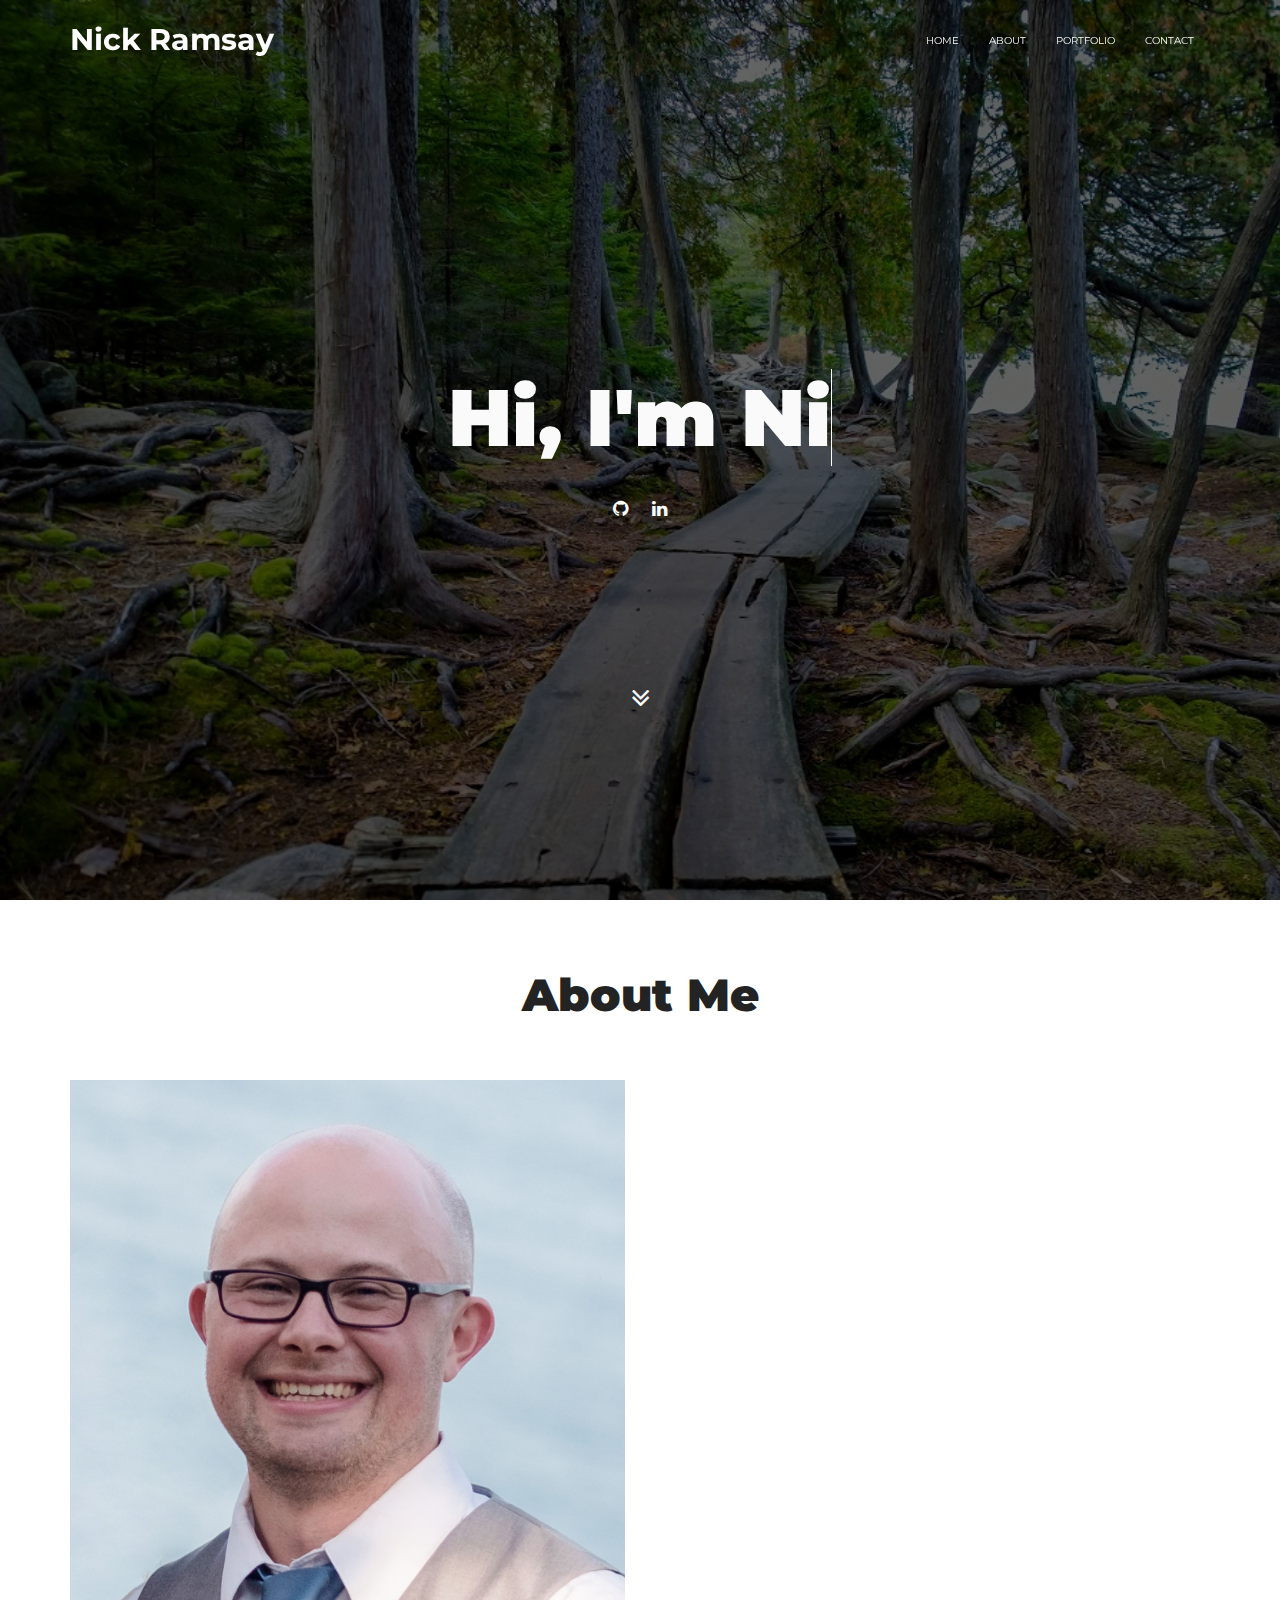
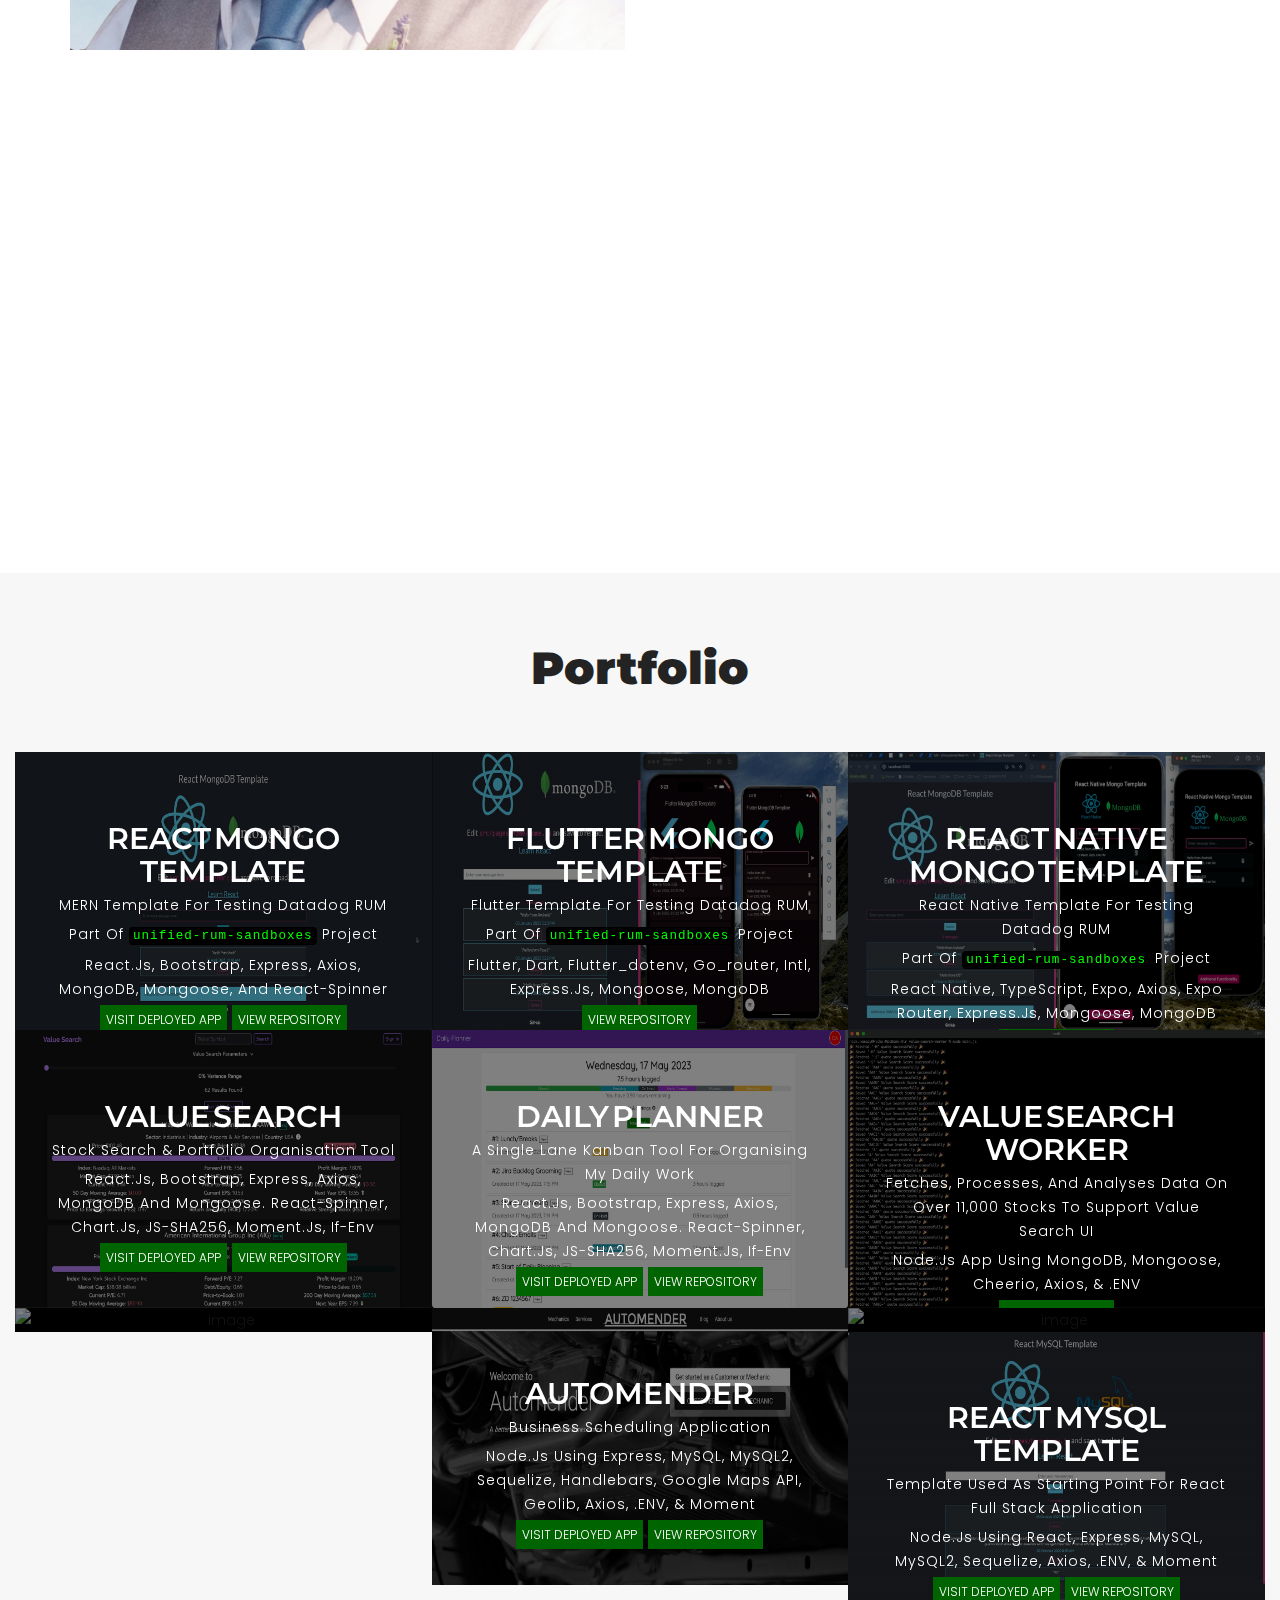
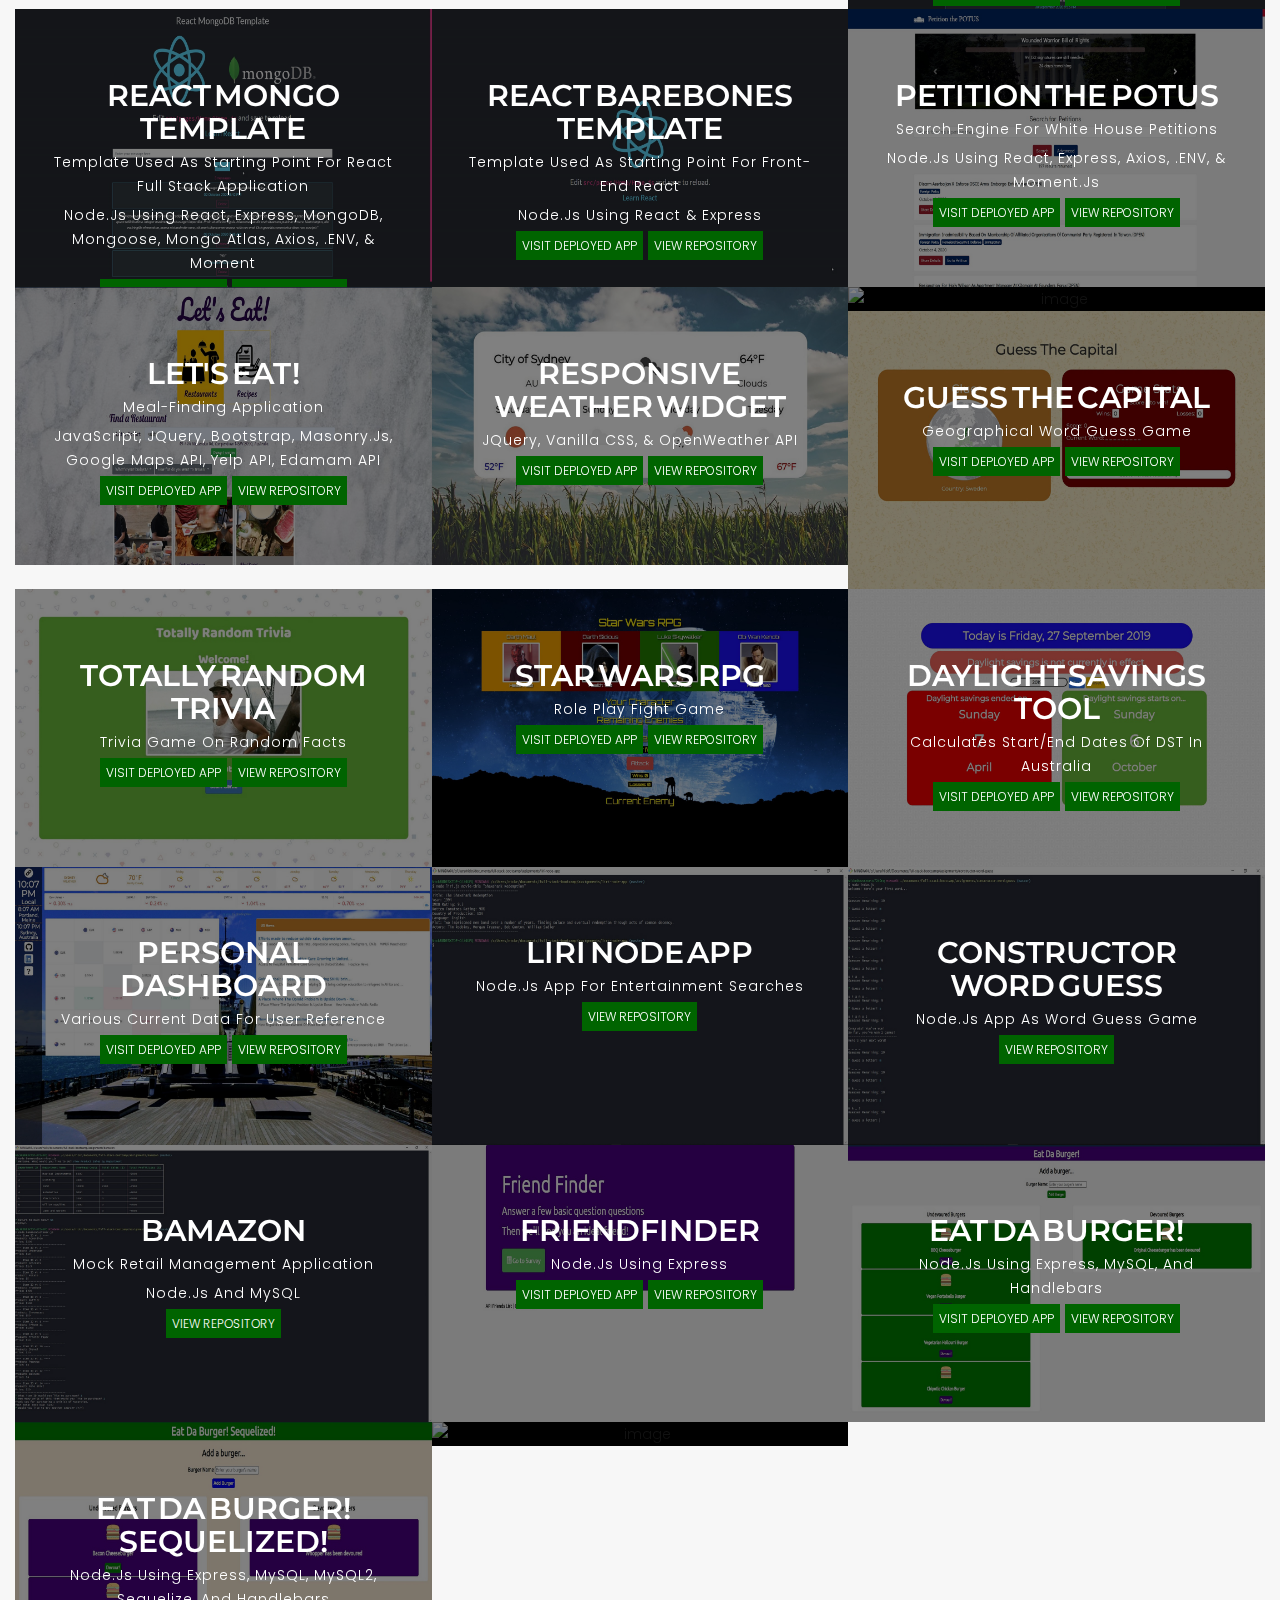
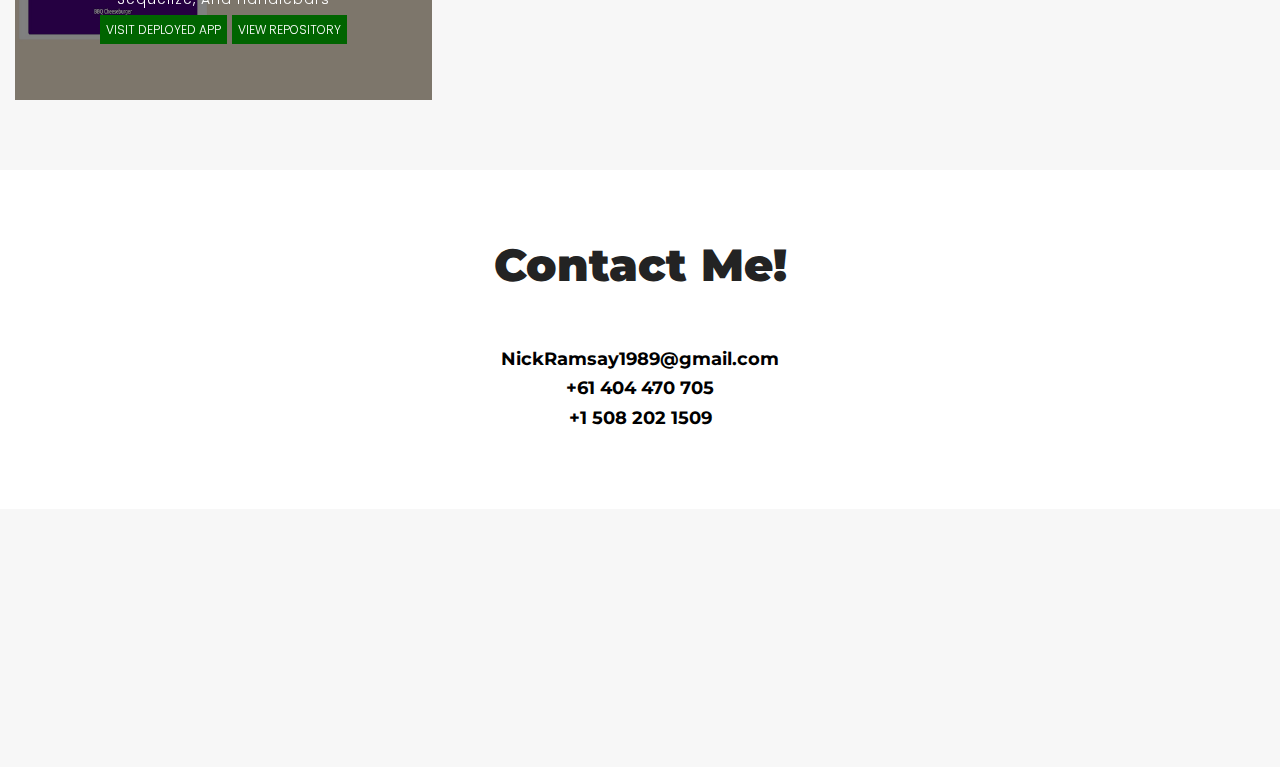
==== commit b36d4e13: "Added valid client token" ====
--- a/index.html
+++ b/index.html
@@ -819,7 +819,7 @@
 
     <script>
         window.DD_RUM && window.DD_RUM.init({
-          clientToken: 'pubbdad8401270b038b2e5ce6d7b57565e2',
+          clientToken: 'pub99be152c9153b08a8b0a88e6fe69c93b',
           applicationId: 'e48142a3-268e-47d2-86a0-b74dcb851758',
           // `site` refers to the Datadog site parameter of your organization
           // see https://docs.datadoghq.com/getting_started/site/
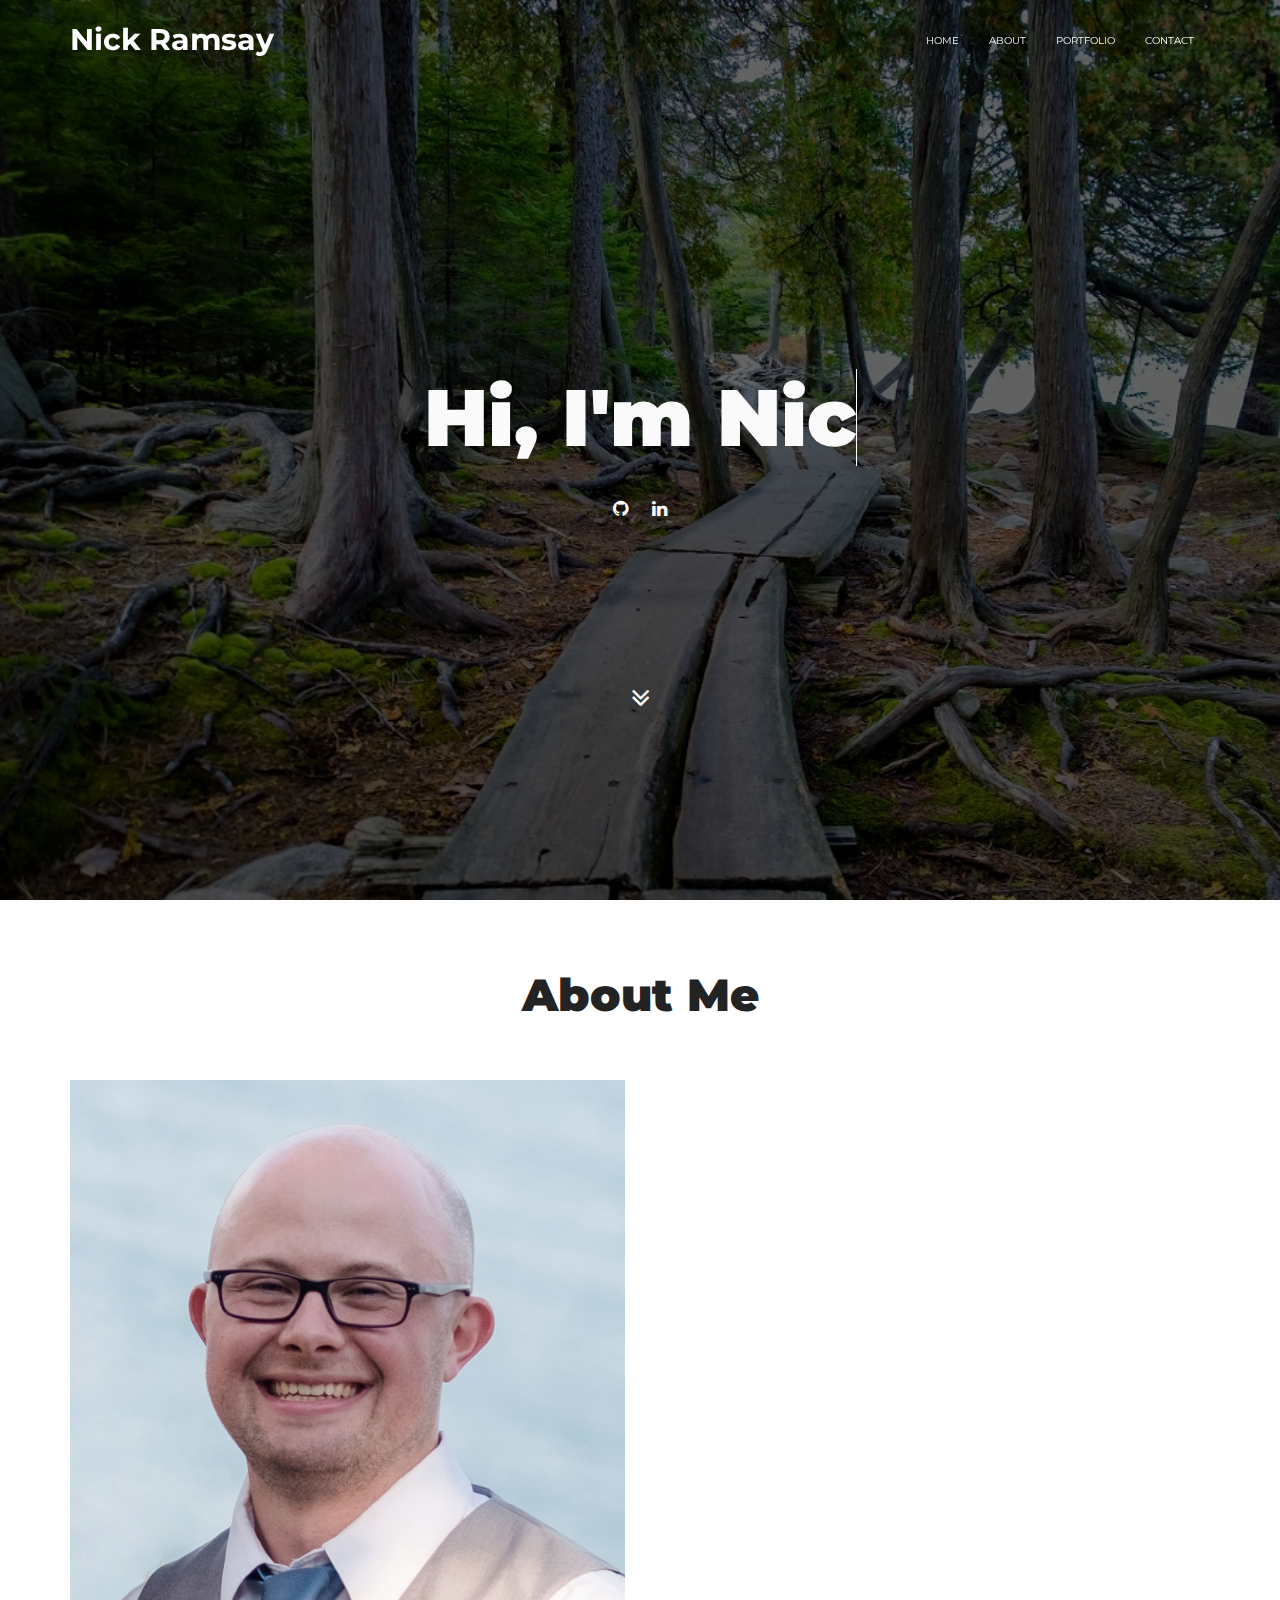
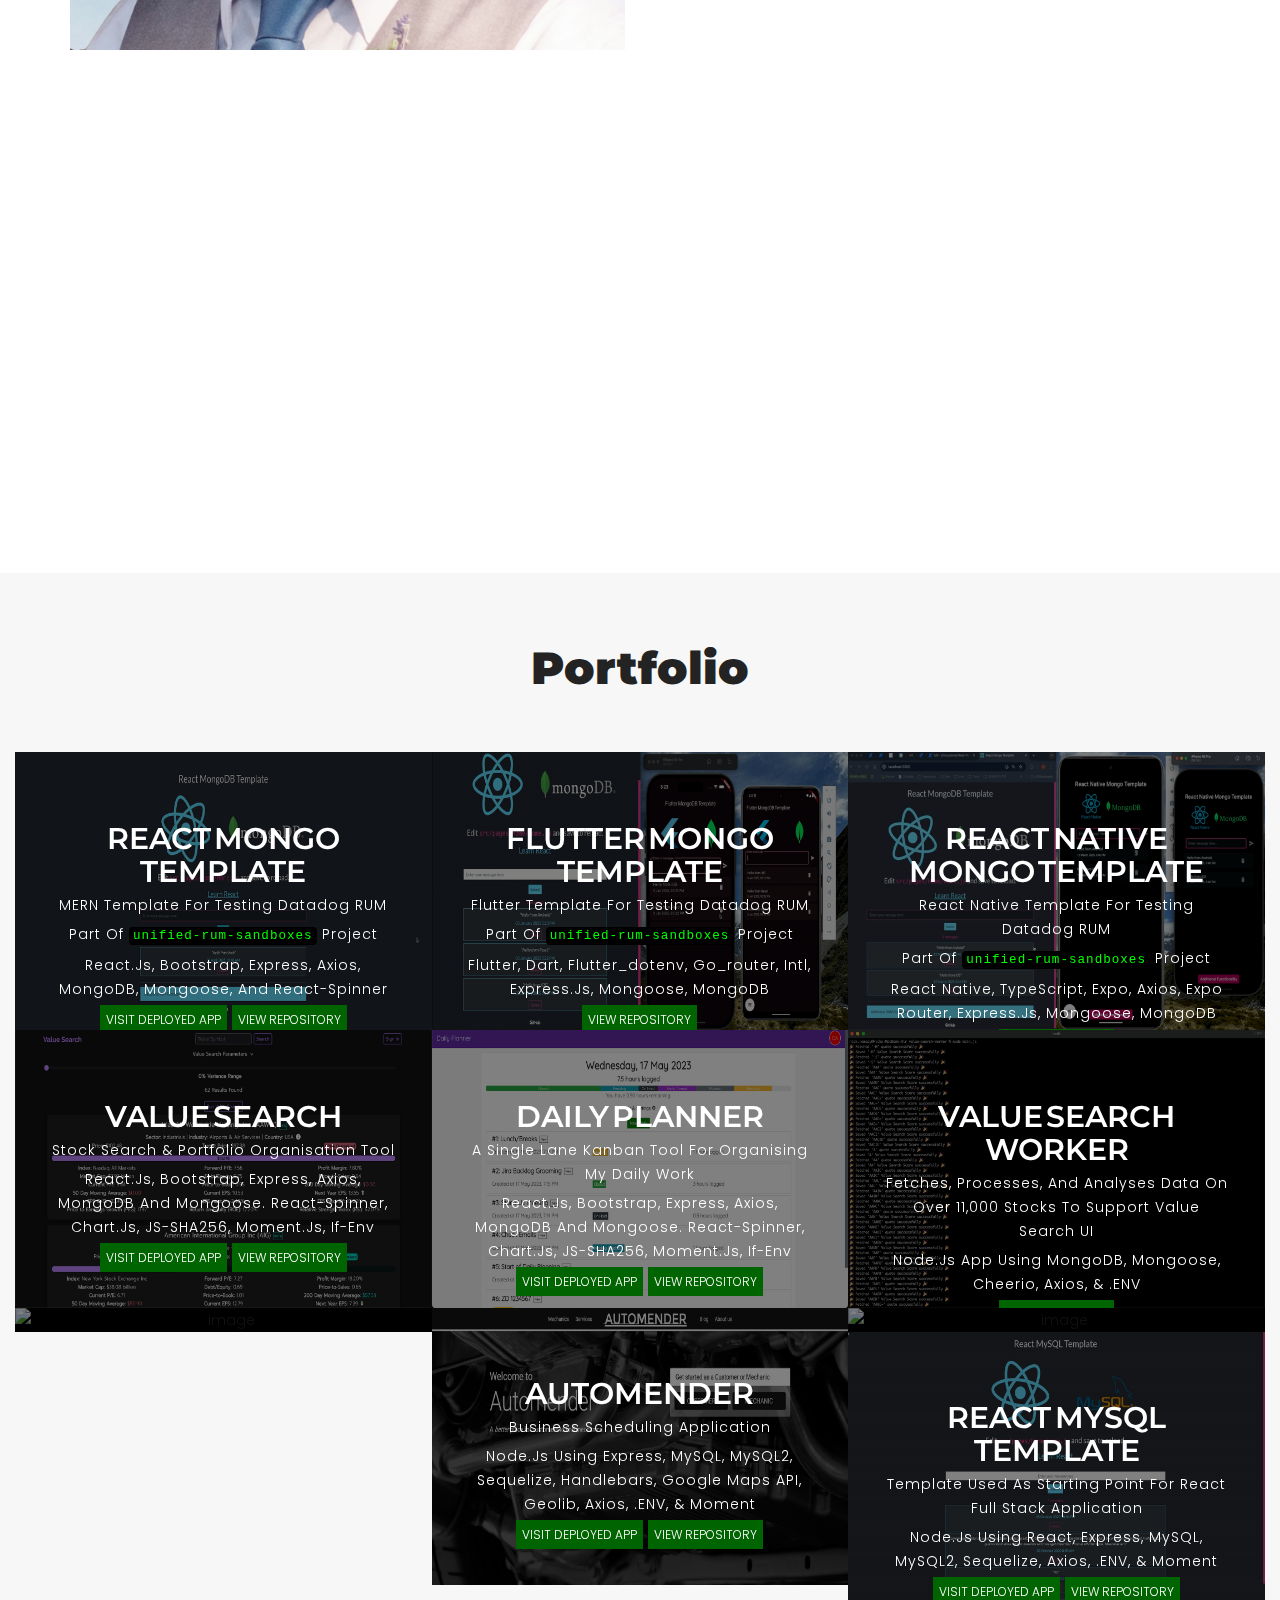
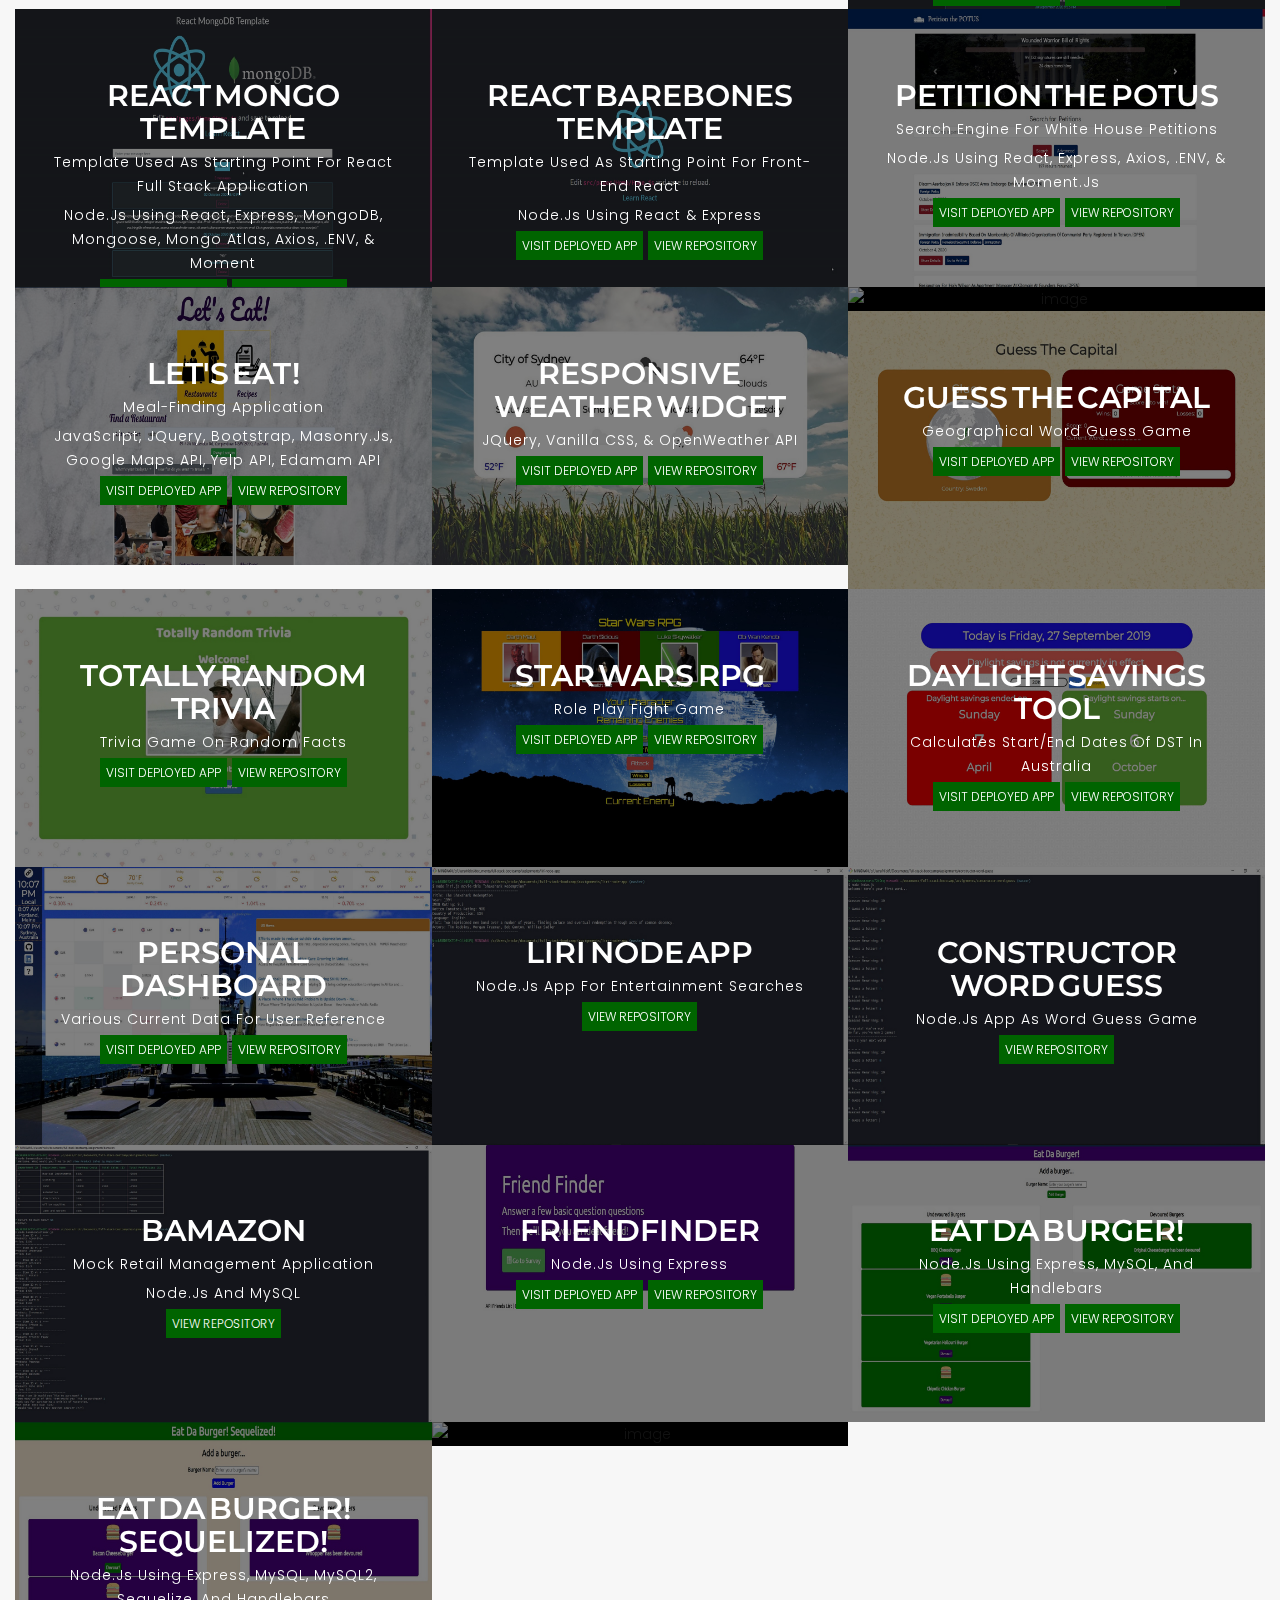
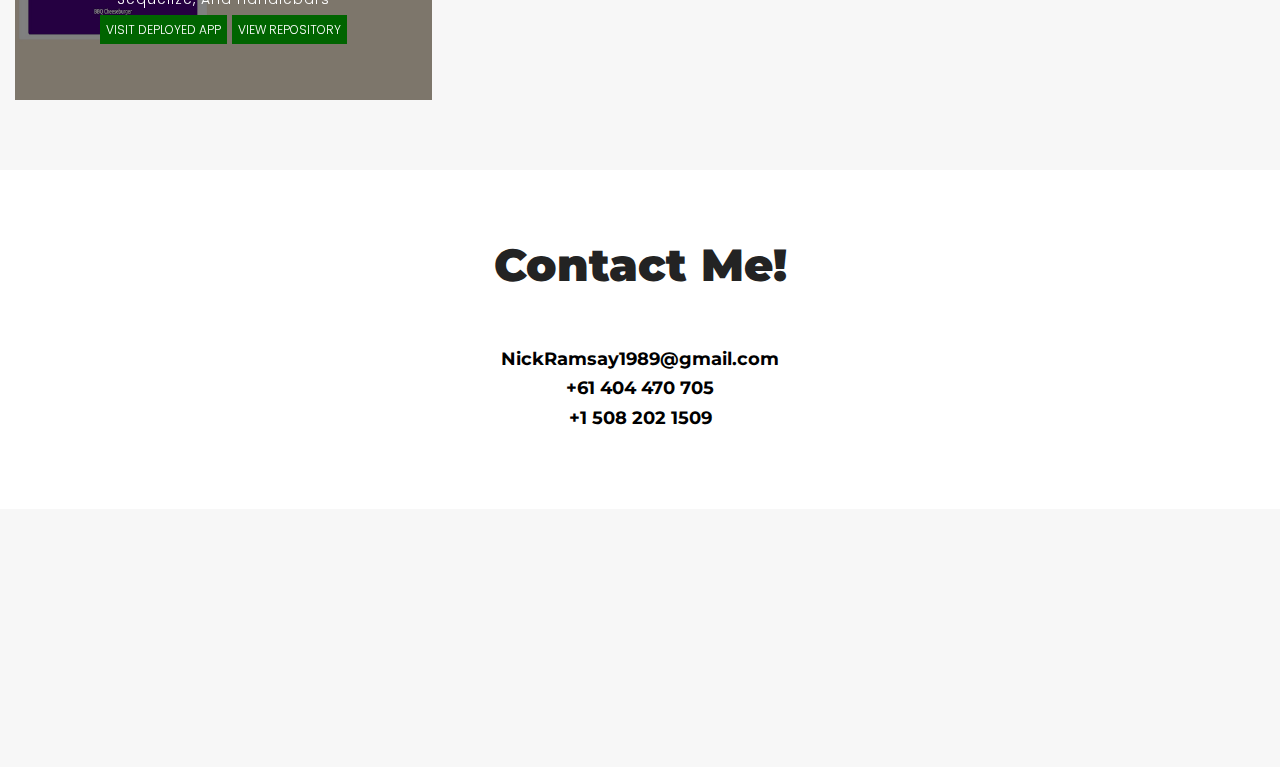
==== commit 3dbe5cb2: "Enabling action name privacy" ====
--- a/index.html
+++ b/index.html
@@ -831,6 +831,7 @@
           sessionSampleRate: 100,
           sessionReplaySampleRate: 100,
           defaultPrivacyLevel: 'mask-user-input',
+          enablePrivacyForActionName: true
         });
     </script>
 
